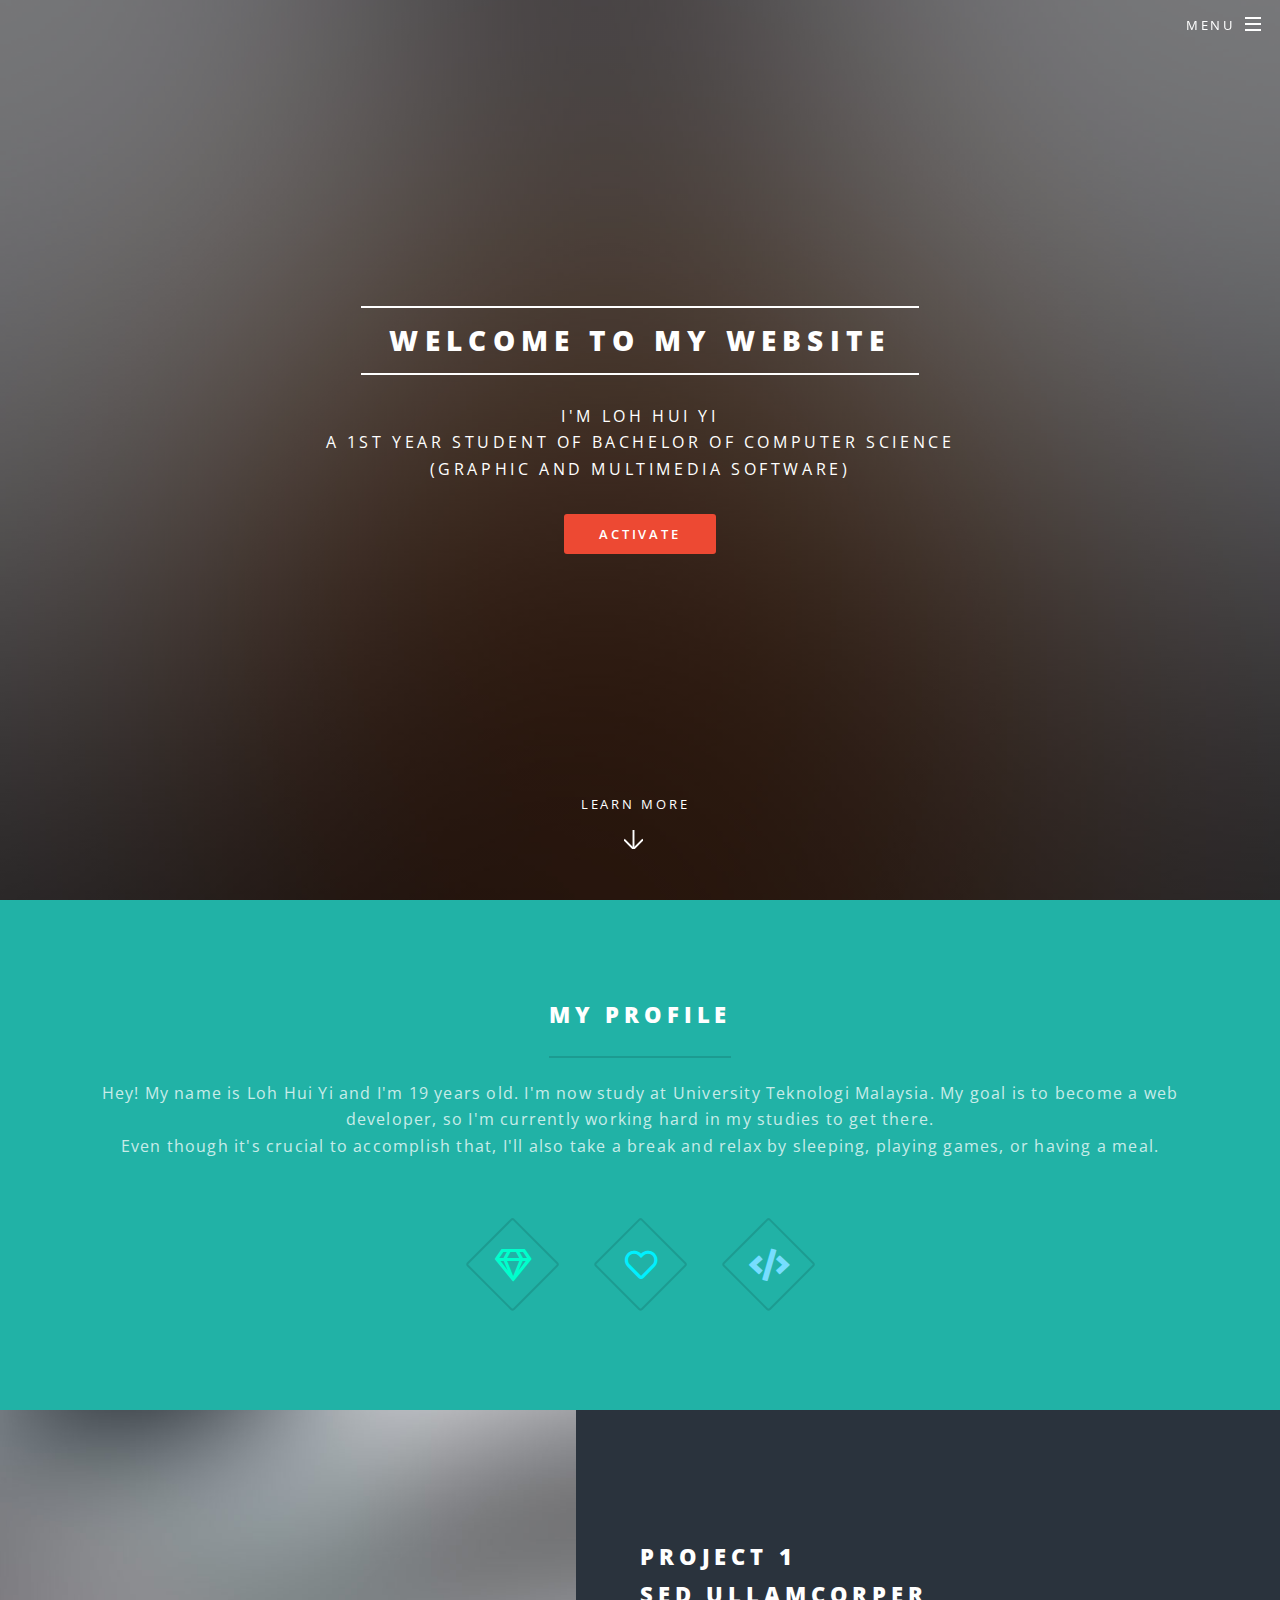
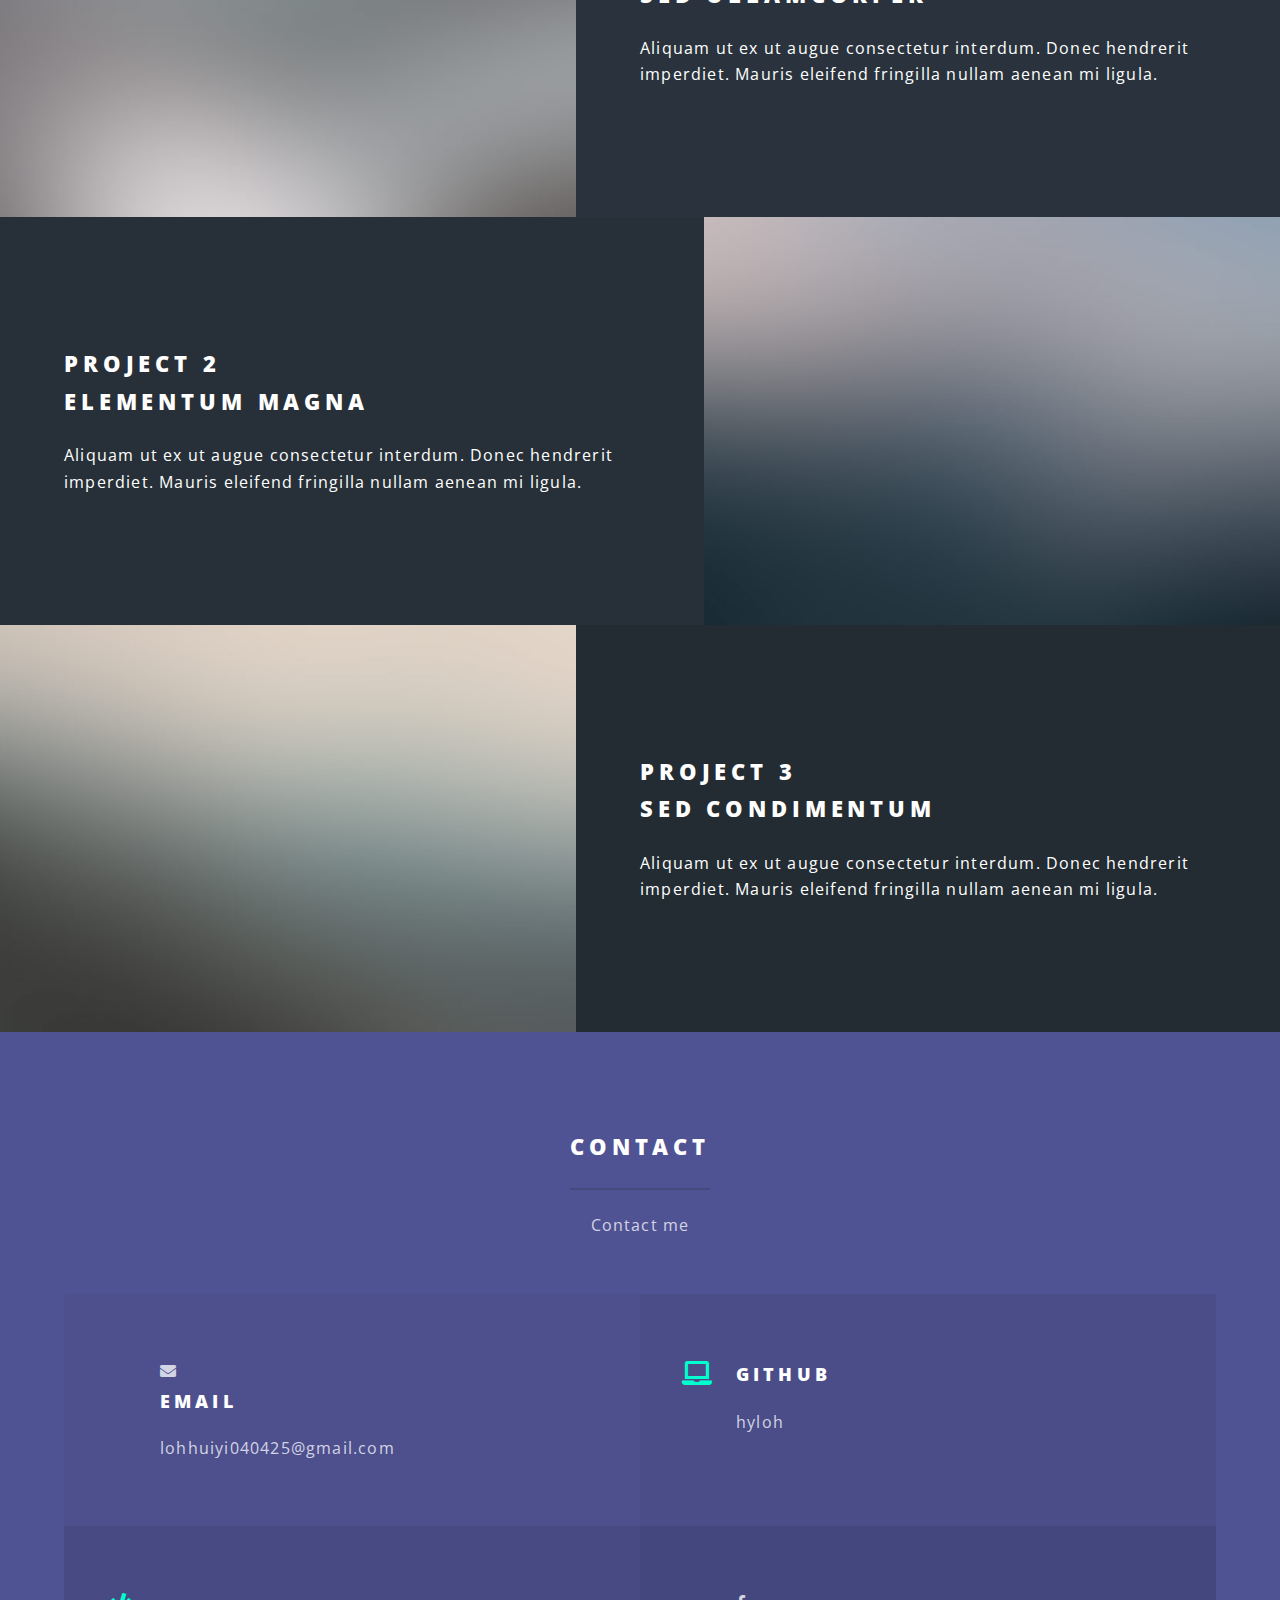
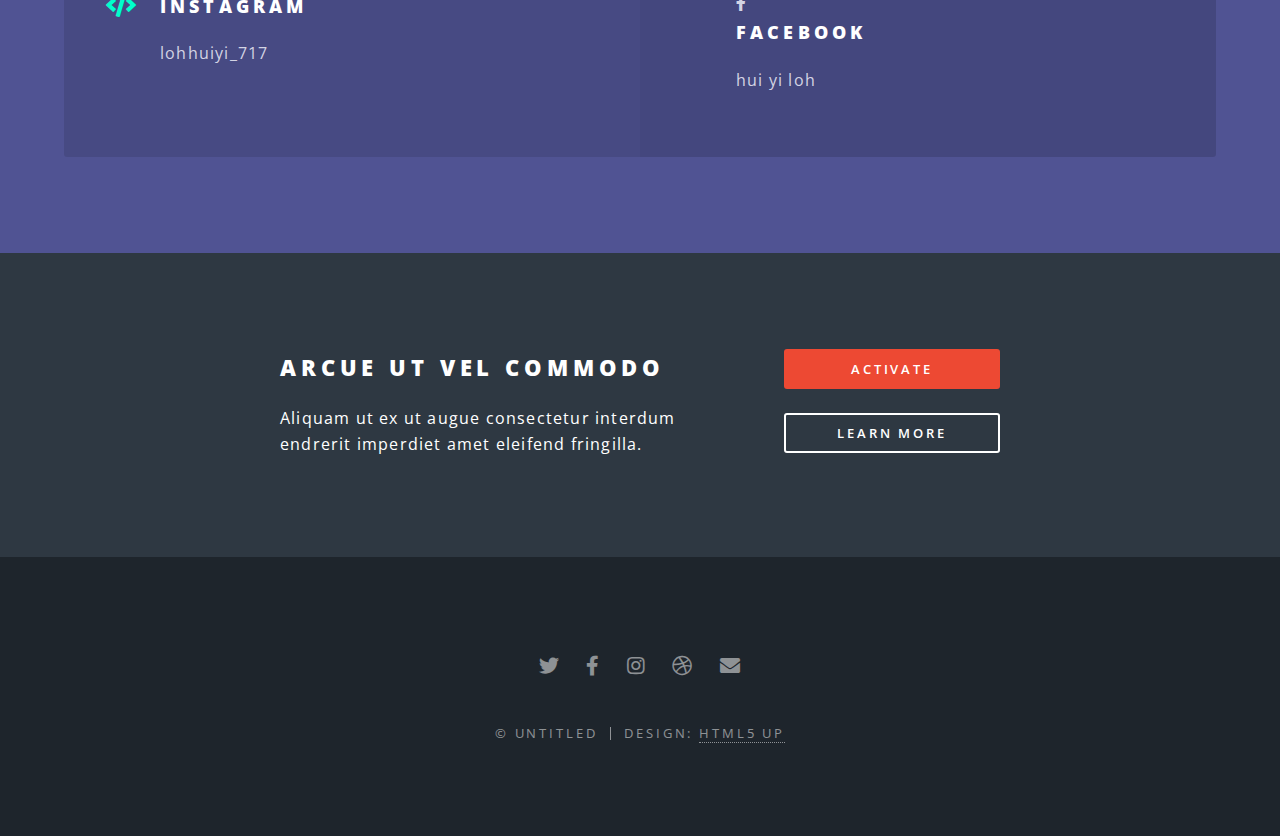
==== index.html @ dd09de77 "Add files via upload" ====
<!DOCTYPE HTML>
<!--
	Spectral by HTML5 UP
	html5up.net | @ajlkn
	Free for personal and commercial use under the CCA 3.0 license (html5up.net/license)
-->
<html>
	<head>
		<title>Spectral by HTML5 UP</title>
		<meta charset="utf-8" />
		<meta name="viewport" content="width=device-width, initial-scale=1, user-scalable=no" />
		<link rel="stylesheet" href="assets/css/main.css" />
		<noscript><link rel="stylesheet" href="assets/css/noscript.css" /></noscript>
	</head>
	<body class="landing is-preload">

		<!-- Page Wrapper -->
			<div id="page-wrapper">

				<!-- Header -->
					<header id="header" class="alt">
						<h1><a href="index.html">Spectral</a></h1>
						<nav id="nav">
							<ul>
								<li class="special">
									<a href="#menu" class="menuToggle"><span>Menu</span></a>
									<div id="menu">
										<ul>
											<li><a href="index.html">Home</a></li>
											<li><a href="generic.html">Generic</a></li>
											<li><a href="elements.html">Elements</a></li>
											<li><a href="#">Sign Up</a></li>
											<li><a href="#">Log In</a></li>
										</ul>
									</div>
								</li>
							</ul>
						</nav>
					</header>

				<!-- Banner -->
					<section id="banner">
						<div class="inner">
							<h2>Welcome To My Website</h2>
							<p>I'm Loh Hui Yi<br />
							A 1st year student of Bachelor of Computer Science <br />
							(Graphic and Multimedia Software)</p>
							<ul class="actions special">
								<li><a href="#" class="button primary">Activate</a></li>
							</ul>
						</div>
						<a href="#one" class="more scrolly">Learn More</a>
					</section>

				<!-- One -->
					<section id="one" class="wrapper style1 special">
						<div class="inner">
							<header class="major">
								<h2>My Profile<br />
								</h2>
								<p>Hey! My name is Loh Hui Yi and I'm 19 years old. I'm now study at University Teknologi Malaysia. My goal is to become a web developer, so  I'm currently working hard in my studies to get there.<br />
								Even though it's crucial to accomplish that, I'll also take a break and relax by sleeping, playing games, or having a meal.</p>
							</header>
							<ul class="icons major">
								<li><span class="icon fa-gem major style1"><span class="label">Lorem</span></span></li>
								<li><span class="icon fa-heart major style2"><span class="label">Ipsum</span></span></li>
								<li><span class="icon solid fa-code major style3"><span class="label">Dolor</span></span></li>
							</ul>
						</div>
					</section>

				<!-- Two -->
					<section id="two" class="wrapper alt style2">
						<section class="spotlight">
							<div class="image"><img src="images/pic01.jpg" alt="" /></div><div class="content">
								<h2>Project 1<br />
								sed ullamcorper</h2>
								<p>Aliquam ut ex ut augue consectetur interdum. Donec hendrerit imperdiet. Mauris eleifend fringilla nullam aenean mi ligula.</p>
							</div>
						</section>
						<section class="spotlight">
							<div class="image"><img src="images/pic02.jpg" alt="" /></div><div class="content">
								<h2>Project 2<br />
								elementum magna</h2>
								<p>Aliquam ut ex ut augue consectetur interdum. Donec hendrerit imperdiet. Mauris eleifend fringilla nullam aenean mi ligula.</p>
							</div>
						</section>
						<section class="spotlight">
							<div class="image"><img src="images/pic03.jpg" alt="" /></div><div class="content">
								<h2>Project 3<br />
								sed condimentum</h2>
								<p>Aliquam ut ex ut augue consectetur interdum. Donec hendrerit imperdiet. Mauris eleifend fringilla nullam aenean mi ligula.</p>
							</div>
						</section>
					</section>

				<!-- Three -->
					<section id="three" class="wrapper style3 special">
						<div class="inner">
							<header class="major">
								<h2>Contact</h2>
								<p>Contact me<br />
								</p>
							</header>
							<ul class="features">
								<li><a href="#" class="icon solid fa-envelope"><span class="label">Email</span></a>
									<h3>Email</h3>
									<p>lohhuiyi040425@gmail.com</p>
								</li>
								<li class="icon solid fa-laptop">
									<h3>Github</h3>
									<p>hyloh</p>
								</li>
								<li class="icon solid fa-code">
									<h3>Instagram</h3>
									<p>lohhuiyi_717</p>
								</li>
								<li><a href="#" class="icon brands fa-facebook-f"><span class="label">Facebook</span></a>
									<h3>Facebook</h3>
									<p>hui yi loh</p>
								</li>
								
							</ul>
						</div>
					</section>

				<!-- CTA -->
					<section id="cta" class="wrapper style4">
						<div class="inner">
							<header>
								<h2>Arcue ut vel commodo</h2>
								<p>Aliquam ut ex ut augue consectetur interdum endrerit imperdiet amet eleifend fringilla.</p>
							</header>
							<ul class="actions stacked">
								<li><a href="#" class="button fit primary">Activate</a></li>
								<li><a href="#" class="button fit">Learn More</a></li>
							</ul>
						</div>
					</section>

				<!-- Footer -->
					<footer id="footer">
						<ul class="icons">
							<li><a href="#" class="icon brands fa-twitter"><span class="label">Twitter</span></a></li>
							<li><a href="#" class="icon brands fa-facebook-f"><span class="label">Facebook</span></a></li>
							<li><a href="#" class="icon brands fa-instagram"><span class="label">Instagram</span></a></li>
							<li><a href="#" class="icon brands fa-dribbble"><span class="label">Dribbble</span></a></li>
							<li><a href="#" class="icon solid fa-envelope"><span class="label">Email</span></a></li>
						</ul>
						<ul class="copyright">
							<li>&copy; Untitled</li><li>Design: <a href="http://html5up.net">HTML5 UP</a></li>
						</ul>
					</footer>

			</div>

		<!-- Scripts -->
			<script src="assets/js/jquery.min.js"></script>
			<script src="assets/js/jquery.scrollex.min.js"></script>
			<script src="assets/js/jquery.scrolly.min.js"></script>
			<script src="assets/js/browser.min.js"></script>
			<script src="assets/js/breakpoints.min.js"></script>
			<script src="assets/js/util.js"></script>
			<script src="assets/js/main.js"></script>

	</body>
</html>
---- assets/css/main.css ----
@import url(fontawesome-all.min.css);
@import url("https://fonts.googleapis.com/css?family=Open+Sans:400,400italic,600,600italic,800,800italic");

/*
	Spectral by HTML5 UP
	html5up.net | @ajlkn
	Free for personal and commercial use under the CCA 3.0 license (html5up.net/license)
*/

html, body, div, span, applet, object,
iframe, h1, h2, h3, h4, h5, h6, p, blockquote,
pre, a, abbr, acronym, address, big, cite,
code, del, dfn, em, img, ins, kbd, q, s, samp,
small, strike, strong, sub, sup, tt, var, b,
u, i, center, dl, dt, dd, ol, ul, li, fieldset,
form, label, legend, table, caption, tbody,
tfoot, thead, tr, th, td, article, aside,
canvas, details, embed, figure, figcaption,
footer, header, hgroup, menu, nav, output, ruby,
section, summary, time, mark, audio, video {
	margin: 0;
	padding: 0;
	border: 0;
	font-size: 100%;
	font: inherit;
	vertical-align: baseline;}

article, aside, details, figcaption, figure,
footer, header, hgroup, menu, nav, section {
	display: block;}

body {
	line-height: 1;
}

ol, ul {
	list-style: none;
}

blockquote, q {
	quotes: none;
}

	blockquote:before, blockquote:after, q:before, q:after {
		content: '';
		content: none;
	}

table {
	border-collapse: collapse;
	border-spacing: 0;
}

body {
	-webkit-text-size-adjust: none;
}

mark {
	background-color: transparent;
	color: inherit;
}

input::-moz-focus-inner {
	border: 0;
	padding: 0;
}

input, select, textarea {
	-moz-appearance: none;
	-webkit-appearance: none;
	-ms-appearance: none;
	appearance: none;
}

/* Basic */

	@-ms-viewport {
		width: device-width;
	}

	html {
		box-sizing: border-box;
	}

	*, *:before, *:after {
		box-sizing: inherit;
	}

	body {
		background: #2e3842;
	}

		body.is-preload *, body.is-preload *:before, body.is-preload *:after {
			-moz-animation: none !important;
			-webkit-animation: none !important;
			-ms-animation: none !important;
			animation: none !important;
			-moz-transition: none !important;
			-webkit-transition: none !important;
			-ms-transition: none !important;
			transition: none !important;
		}

	body, input, select, textarea {
		color: #fff;
		font-family: "Open Sans", Helvetica, sans-serif;
		font-size: 15pt;
		font-weight: 400;
		letter-spacing: 0.075em;
		line-height: 1.65em;
	}

		@media screen and (max-width: 1680px) {

			body, input, select, textarea {
				font-size: 13pt;
			}

		}

		@media screen and (max-width: 1280px) {

			body, input, select, textarea {
				font-size: 12pt;
			}

		}

		@media screen and (max-width: 736px) {

			body, input, select, textarea {
				font-size: 11pt;
				letter-spacing: 0.0375em;
			}

		}

	a {
		-moz-transition: color 0.2s ease, border-bottom-color 0.2s ease;
		-webkit-transition: color 0.2s ease, border-bottom-color 0.2s ease;
		-ms-transition: color 0.2s ease, border-bottom-color 0.2s ease;
		transition: color 0.2s ease, border-bottom-color 0.2s ease;
		border-bottom: dotted 1px;
		color: inherit;
		text-decoration: none;
	}

		a:hover {
			border-bottom-color: transparent;
		}

	strong, b {
		color: #fff;
		font-weight: 600;
	}

	em, i {
		font-style: italic;
	}

	p {
		margin: 0 0 2em 0;
	}

	h1, h2, h3, h4, h5, h6 {
		color: #fff;
		font-weight: 800;
		letter-spacing: 0.225em;
		line-height: 1em;
		margin: 0 0 1em 0;
		text-transform: uppercase;
	}

		h1 a, h2 a, h3 a, h4 a, h5 a, h6 a {
			color: inherit;
			text-decoration: none;
		}

	h2 {
		font-size: 1.35em;
		line-height: 1.75em;
	}

		@media screen and (max-width: 736px) {

			h2 {
				font-size: 1.1em;
				line-height: 1.65em;
			}

		}

	h3 {
		font-size: 1.15em;
		line-height: 1.75em;
	}

		@media screen and (max-width: 736px) {

			h3 {
				font-size: 1em;
				line-height: 1.65em;
			}

		}

	h4 {
		font-size: 1em;
		line-height: 1.5em;
	}

	h5 {
		font-size: 0.8em;
		line-height: 1.5em;
	}

	h6 {
		font-size: 0.7em;
		line-height: 1.5em;
	}

	sub {
		font-size: 0.8em;
		position: relative;
		top: 0.5em;
	}

	sup {
		font-size: 0.8em;
		position: relative;
		top: -0.5em;
	}

	hr {
		border: 0;
		border-bottom: solid 2px #fff;
		margin: 3em 0;
	}

		hr.major {
			margin: 4.5em 0;
		}

	blockquote {
		border-left: solid 4px #fff;
		font-style: italic;
		margin: 0 0 2em 0;
		padding: 0.5em 0 0.5em 2em;
	}

	code {
		background: rgba(144, 144, 144, 0.25);
		border-radius: 3px;
		font-family: "Courier New", monospace;
		font-size: 0.9em;
		letter-spacing: 0;
		margin: 0 0.25em;
		padding: 0.25em 0.65em;
	}

	pre {
		-webkit-overflow-scrolling: touch;
		font-family: "Courier New", monospace;
		font-size: 0.9em;
		margin: 0 0 2em 0;
	}

		pre code {
			display: block;
			line-height: 1.75em;
			padding: 1em 1.5em;
			overflow-x: auto;
		}

	.align-left {
		text-align: left;
	}

	.align-center {
		text-align: center;
	}

	.align-right {
		text-align: right;
	}

/* Row */

	.row {
		display: flex;
		flex-wrap: wrap;
		box-sizing: border-box;
		align-items: stretch;
	}

		.row > * {
			box-sizing: border-box;
		}

		.row.gtr-uniform > * > :last-child {
			margin-bottom: 0;
		}

		.row.aln-left {
			justify-content: flex-start;
		}

		.row.aln-center {
			justify-content: center;
		}

		.row.aln-right {
			justify-content: flex-end;
		}

		.row.aln-top {
			align-items: flex-start;
		}

		.row.aln-middle {
			align-items: center;
		}

		.row.aln-bottom {
			align-items: flex-end;
		}

		.row > .imp {
			order: -1;
		}

		.row > .col-1 {
			width: 8.33333%;
		}

		.row > .off-1 {
			margin-left: 8.33333%;
		}

		.row > .col-2 {
			width: 16.66667%;
		}

		.row > .off-2 {
			margin-left: 16.66667%;
		}

		.row > .col-3 {
			width: 25%;
		}

		.row > .off-3 {
			margin-left: 25%;
		}

		.row > .col-4 {
			width: 33.33333%;
		}

		.row > .off-4 {
			margin-left: 33.33333%;
		}

		.row > .col-5 {
			width: 41.66667%;
		}

		.row > .off-5 {
			margin-left: 41.66667%;
		}

		.row > .col-6 {
			width: 50%;
		}

		.row > .off-6 {
			margin-left: 50%;
		}

		.row > .col-7 {
			width: 58.33333%;
		}

		.row > .off-7 {
			margin-left: 58.33333%;
		}

		.row > .col-8 {
			width: 66.66667%;
		}

		.row > .off-8 {
			margin-left: 66.66667%;
		}

		.row > .col-9 {
			width: 75%;
		}

		.row > .off-9 {
			margin-left: 75%;
		}

		.row > .col-10 {
			width: 83.33333%;
		}

		.row > .off-10 {
			margin-left: 83.33333%;
		}

		.row > .col-11 {
			width: 91.66667%;
		}

		.row > .off-11 {
			margin-left: 91.66667%;
		}

		.row > .col-12 {
			width: 100%;
		}

		.row > .off-12 {
			margin-left: 100%;
		}

		.row.gtr-0 {
			margin-top: 0;
			margin-left: 0em;
		}

			.row.gtr-0 > * {
				padding: 0 0 0 0em;
			}

			.row.gtr-0.gtr-uniform {
				margin-top: 0em;
			}

				.row.gtr-0.gtr-uniform > * {
					padding-top: 0em;
				}

		.row.gtr-25 {
			margin-top: 0;
			margin-left: -0.375em;
		}

			.row.gtr-25 > * {
				padding: 0 0 0 0.375em;
			}

			.row.gtr-25.gtr-uniform {
				margin-top: -0.375em;
			}

				.row.gtr-25.gtr-uniform > * {
					padding-top: 0.375em;
				}

		.row.gtr-50 {
			margin-top: 0;
			margin-left: -0.75em;
		}

			.row.gtr-50 > * {
				padding: 0 0 0 0.75em;
			}

			.row.gtr-50.gtr-uniform {
				margin-top: -0.75em;
			}

				.row.gtr-50.gtr-uniform > * {
					padding-top: 0.75em;
				}

		.row {
			margin-top: 0;
			margin-left: -1.5em;
		}

			.row > * {
				padding: 0 0 0 1.5em;
			}

			.row.gtr-uniform {
				margin-top: -1.5em;
			}

				.row.gtr-uniform > * {
					padding-top: 1.5em;
				}

		.row.gtr-150 {
			margin-top: 0;
			margin-left: -2.25em;
		}

			.row.gtr-150 > * {
				padding: 0 0 0 2.25em;
			}

			.row.gtr-150.gtr-uniform {
				margin-top: -2.25em;
			}

				.row.gtr-150.gtr-uniform > * {
					padding-top: 2.25em;
				}

		.row.gtr-200 {
			margin-top: 0;
			margin-left: -3em;
		}

			.row.gtr-200 > * {
				padding: 0 0 0 3em;
			}

			.row.gtr-200.gtr-uniform {
				margin-top: -3em;
			}

				.row.gtr-200.gtr-uniform > * {
					padding-top: 3em;
				}

		@media screen and (max-width: 1680px) {

			.row {
				display: flex;
				flex-wrap: wrap;
				box-sizing: border-box;
				align-items: stretch;
			}

				.row > * {
					box-sizing: border-box;
				}

				.row.gtr-uniform > * > :last-child {
					margin-bottom: 0;
				}

				.row.aln-left {
					justify-content: flex-start;
				}

				.row.aln-center {
					justify-content: center;
				}

				.row.aln-right {
					justify-content: flex-end;
				}

				.row.aln-top {
					align-items: flex-start;
				}

				.row.aln-middle {
					align-items: center;
				}

				.row.aln-bottom {
					align-items: flex-end;
				}

				.row > .imp-xlarge {
					order: -1;
				}

				.row > .col-1-xlarge {
					width: 8.33333%;
				}

				.row > .off-1-xlarge {
					margin-left: 8.33333%;
				}

				.row > .col-2-xlarge {
					width: 16.66667%;
				}

				.row > .off-2-xlarge {
					margin-left: 16.66667%;
				}

				.row > .col-3-xlarge {
					width: 25%;
				}

				.row > .off-3-xlarge {
					margin-left: 25%;
				}

				.row > .col-4-xlarge {
					width: 33.33333%;
				}

				.row > .off-4-xlarge {
					margin-left: 33.33333%;
				}

				.row > .col-5-xlarge {
					width: 41.66667%;
				}

				.row > .off-5-xlarge {
					margin-left: 41.66667%;
				}

				.row > .col-6-xlarge {
					width: 50%;
				}

				.row > .off-6-xlarge {
					margin-left: 50%;
				}

				.row > .col-7-xlarge {
					width: 58.33333%;
				}

				.row > .off-7-xlarge {
					margin-left: 58.33333%;
				}

				.row > .col-8-xlarge {
					width: 66.66667%;
				}

				.row > .off-8-xlarge {
					margin-left: 66.66667%;
				}

				.row > .col-9-xlarge {
					width: 75%;
				}

				.row > .off-9-xlarge {
					margin-left: 75%;
				}

				.row > .col-10-xlarge {
					width: 83.33333%;
				}

				.row > .off-10-xlarge {
					margin-left: 83.33333%;
				}

				.row > .col-11-xlarge {
					width: 91.66667%;
				}

				.row > .off-11-xlarge {
					margin-left: 91.66667%;
				}

				.row > .col-12-xlarge {
					width: 100%;
				}

				.row > .off-12-xlarge {
					margin-left: 100%;
				}

				.row.gtr-0 {
					margin-top: 0;
					margin-left: 0em;
				}

					.row.gtr-0 > * {
						padding: 0 0 0 0em;
					}

					.row.gtr-0.gtr-uniform {
						margin-top: 0em;
					}

						.row.gtr-0.gtr-uniform > * {
							padding-top: 0em;
						}

				.row.gtr-25 {
					margin-top: 0;
					margin-left: -0.375em;
				}

					.row.gtr-25 > * {
						padding: 0 0 0 0.375em;
					}

					.row.gtr-25.gtr-uniform {
						margin-top: -0.375em;
					}

						.row.gtr-25.gtr-uniform > * {
							padding-top: 0.375em;
						}

				.row.gtr-50 {
					margin-top: 0;
					margin-left: -0.75em;
				}

					.row.gtr-50 > * {
						padding: 0 0 0 0.75em;
					}

					.row.gtr-50.gtr-uniform {
						margin-top: -0.75em;
					}

						.row.gtr-50.gtr-uniform > * {
							padding-top: 0.75em;
						}

				.row {
					margin-top: 0;
					margin-left: -1.5em;
				}

					.row > * {
						padding: 0 0 0 1.5em;
					}

					.row.gtr-uniform {
						margin-top: -1.5em;
					}

						.row.gtr-uniform > * {
							padding-top: 1.5em;
						}

				.row.gtr-150 {
					margin-top: 0;
					margin-left: -2.25em;
				}

					.row.gtr-150 > * {
						padding: 0 0 0 2.25em;
					}

					.row.gtr-150.gtr-uniform {
						margin-top: -2.25em;
					}

						.row.gtr-150.gtr-uniform > * {
							padding-top: 2.25em;
						}

				.row.gtr-200 {
					margin-top: 0;
					margin-left: -3em;
				}

					.row.gtr-200 > * {
						padding: 0 0 0 3em;
					}

					.row.gtr-200.gtr-uniform {
						margin-top: -3em;
					}

						.row.gtr-200.gtr-uniform > * {
							padding-top: 3em;
						}

		}

		@media screen and (max-width: 1280px) {

			.row {
				display: flex;
				flex-wrap: wrap;
				box-sizing: border-box;
				align-items: stretch;
			}

				.row > * {
					box-sizing: border-box;
				}

				.row.gtr-uniform > * > :last-child {
					margin-bottom: 0;
				}

				.row.aln-left {
					justify-content: flex-start;
				}

				.row.aln-center {
					justify-content: center;
				}

				.row.aln-right {
					justify-content: flex-end;
				}

				.row.aln-top {
					align-items: flex-start;
				}

				.row.aln-middle {
					align-items: center;
				}

				.row.aln-bottom {
					align-items: flex-end;
				}

				.row > .imp-large {
					order: -1;
				}

				.row > .col-1-large {
					width: 8.33333%;
				}

				.row > .off-1-large {
					margin-left: 8.33333%;
				}

				.row > .col-2-large {
					width: 16.66667%;
				}

				.row > .off-2-large {
					margin-left: 16.66667%;
				}

				.row > .col-3-large {
					width: 25%;
				}

				.row > .off-3-large {
					margin-left: 25%;
				}

				.row > .col-4-large {
					width: 33.33333%;
				}

				.row > .off-4-large {
					margin-left: 33.33333%;
				}

				.row > .col-5-large {
					width: 41.66667%;
				}

				.row > .off-5-large {
					margin-left: 41.66667%;
				}

				.row > .col-6-large {
					width: 50%;
				}

				.row > .off-6-large {
					margin-left: 50%;
				}

				.row > .col-7-large {
					width: 58.33333%;
				}

				.row > .off-7-large {
					margin-left: 58.33333%;
				}

				.row > .col-8-large {
					width: 66.66667%;
				}

				.row > .off-8-large {
					margin-left: 66.66667%;
				}

				.row > .col-9-large {
					width: 75%;
				}

				.row > .off-9-large {
					margin-left: 75%;
				}

				.row > .col-10-large {
					width: 83.33333%;
				}

				.row > .off-10-large {
					margin-left: 83.33333%;
				}

				.row > .col-11-large {
					width: 91.66667%;
				}

				.row > .off-11-large {
					margin-left: 91.66667%;
				}

				.row > .col-12-large {
					width: 100%;
				}

				.row > .off-12-large {
					margin-left: 100%;
				}

				.row.gtr-0 {
					margin-top: 0;
					margin-left: 0em;
				}

					.row.gtr-0 > * {
						padding: 0 0 0 0em;
					}

					.row.gtr-0.gtr-uniform {
						margin-top: 0em;
					}

						.row.gtr-0.gtr-uniform > * {
							padding-top: 0em;
						}

				.row.gtr-25 {
					margin-top: 0;
					margin-left: -0.375em;
				}

					.row.gtr-25 > * {
						padding: 0 0 0 0.375em;
					}

					.row.gtr-25.gtr-uniform {
						margin-top: -0.375em;
					}

						.row.gtr-25.gtr-uniform > * {
							padding-top: 0.375em;
						}

				.row.gtr-50 {
					margin-top: 0;
					margin-left: -0.75em;
				}

					.row.gtr-50 > * {
						padding: 0 0 0 0.75em;
					}

					.row.gtr-50.gtr-uniform {
						margin-top: -0.75em;
					}

						.row.gtr-50.gtr-uniform > * {
							padding-top: 0.75em;
						}

				.row {
					margin-top: 0;
					margin-left: -1.5em;
				}

					.row > * {
						padding: 0 0 0 1.5em;
					}

					.row.gtr-uniform {
						margin-top: -1.5em;
					}

						.row.gtr-uniform > * {
							padding-top: 1.5em;
						}

				.row.gtr-150 {
					margin-top: 0;
					margin-left: -2.25em;
				}

					.row.gtr-150 > * {
						padding: 0 0 0 2.25em;
					}

					.row.gtr-150.gtr-uniform {
						margin-top: -2.25em;
					}

						.row.gtr-150.gtr-uniform > * {
							padding-top: 2.25em;
						}

				.row.gtr-200 {
					margin-top: 0;
					margin-left: -3em;
				}

					.row.gtr-200 > * {
						padding: 0 0 0 3em;
					}

					.row.gtr-200.gtr-uniform {
						margin-top: -3em;
					}

						.row.gtr-200.gtr-uniform > * {
							padding-top: 3em;
						}

		}

		@media screen and (max-width: 980px) {

			.row {
				display: flex;
				flex-wrap: wrap;
				box-sizing: border-box;
				align-items: stretch;
			}

				.row > * {
					box-sizing: border-box;
				}

				.row.gtr-uniform > * > :last-child {
					margin-bottom: 0;
				}

				.row.aln-left {
					justify-content: flex-start;
				}

				.row.aln-center {
					justify-content: center;
				}

				.row.aln-right {
					justify-content: flex-end;
				}

				.row.aln-top {
					align-items: flex-start;
				}

				.row.aln-middle {
					align-items: center;
				}

				.row.aln-bottom {
					align-items: flex-end;
				}

				.row > .imp-medium {
					order: -1;
				}

				.row > .col-1-medium {
					width: 8.33333%;
				}

				.row > .off-1-medium {
					margin-left: 8.33333%;
				}

				.row > .col-2-medium {
					width: 16.66667%;
				}

				.row > .off-2-medium {
					margin-left: 16.66667%;
				}

				.row > .col-3-medium {
					width: 25%;
				}

				.row > .off-3-medium {
					margin-left: 25%;
				}

				.row > .col-4-medium {
					width: 33.33333%;
				}

				.row > .off-4-medium {
					margin-left: 33.33333%;
				}

				.row > .col-5-medium {
					width: 41.66667%;
				}

				.row > .off-5-medium {
					margin-left: 41.66667%;
				}

				.row > .col-6-medium {
					width: 50%;
				}

				.row > .off-6-medium {
					margin-left: 50%;
				}

				.row > .col-7-medium {
					width: 58.33333%;
				}

				.row > .off-7-medium {
					margin-left: 58.33333%;
				}

				.row > .col-8-medium {
					width: 66.66667%;
				}

				.row > .off-8-medium {
					margin-left: 66.66667%;
				}

				.row > .col-9-medium {
					width: 75%;
				}

				.row > .off-9-medium {
					margin-left: 75%;
				}

				.row > .col-10-medium {
					width: 83.33333%;
				}

				.row > .off-10-medium {
					margin-left: 83.33333%;
				}

				.row > .col-11-medium {
					width: 91.66667%;
				}

				.row > .off-11-medium {
					margin-left: 91.66667%;
				}

				.row > .col-12-medium {
					width: 100%;
				}

				.row > .off-12-medium {
					margin-left: 100%;
				}

				.row.gtr-0 {
					margin-top: 0;
					margin-left: 0em;
				}

					.row.gtr-0 > * {
						padding: 0 0 0 0em;
					}

					.row.gtr-0.gtr-uniform {
						margin-top: 0em;
					}

						.row.gtr-0.gtr-uniform > * {
							padding-top: 0em;
						}

				.row.gtr-25 {
					margin-top: 0;
					margin-left: -0.375em;
				}

					.row.gtr-25 > * {
						padding: 0 0 0 0.375em;
					}

					.row.gtr-25.gtr-uniform {
						margin-top: -0.375em;
					}

						.row.gtr-25.gtr-uniform > * {
							padding-top: 0.375em;
						}

				.row.gtr-50 {
					margin-top: 0;
					margin-left: -0.75em;
				}

					.row.gtr-50 > * {
						padding: 0 0 0 0.75em;
					}

					.row.gtr-50.gtr-uniform {
						margin-top: -0.75em;
					}

						.row.gtr-50.gtr-uniform > * {
							padding-top: 0.75em;
						}

				.row {
					margin-top: 0;
					margin-left: -1.5em;
				}

					.row > * {
						padding: 0 0 0 1.5em;
					}

					.row.gtr-uniform {
						margin-top: -1.5em;
					}

						.row.gtr-uniform > * {
							padding-top: 1.5em;
						}

				.row.gtr-150 {
					margin-top: 0;
					margin-left: -2.25em;
				}

					.row.gtr-150 > * {
						padding: 0 0 0 2.25em;
					}

					.row.gtr-150.gtr-uniform {
						margin-top: -2.25em;
					}

						.row.gtr-150.gtr-uniform > * {
							padding-top: 2.25em;
						}

				.row.gtr-200 {
					margin-top: 0;
					margin-left: -3em;
				}

					.row.gtr-200 > * {
						padding: 0 0 0 3em;
					}

					.row.gtr-200.gtr-uniform {
						margin-top: -3em;
					}

						.row.gtr-200.gtr-uniform > * {
							padding-top: 3em;
						}

		}

		@media screen and (max-width: 736px) {

			.row {
				display: flex;
				flex-wrap: wrap;
				box-sizing: border-box;
				align-items: stretch;
			}

				.row > * {
					box-sizing: border-box;
				}

				.row.gtr-uniform > * > :last-child {
					margin-bottom: 0;
				}

				.row.aln-left {
					justify-content: flex-start;
				}

				.row.aln-center {
					justify-content: center;
				}

				.row.aln-right {
					justify-content: flex-end;
				}

				.row.aln-top {
					align-items: flex-start;
				}

				.row.aln-middle {
					align-items: center;
				}

				.row.aln-bottom {
					align-items: flex-end;
				}

				.row > .imp-small {
					order: -1;
				}

				.row > .col-1-small {
					width: 8.33333%;
				}

				.row > .off-1-small {
					margin-left: 8.33333%;
				}

				.row > .col-2-small {
					width: 16.66667%;
				}

				.row > .off-2-small {
					margin-left: 16.66667%;
				}

				.row > .col-3-small {
					width: 25%;
				}

				.row > .off-3-small {
					margin-left: 25%;
				}

				.row > .col-4-small {
					width: 33.33333%;
				}

				.row > .off-4-small {
					margin-left: 33.33333%;
				}

				.row > .col-5-small {
					width: 41.66667%;
				}

				.row > .off-5-small {
					margin-left: 41.66667%;
				}

				.row > .col-6-small {
					width: 50%;
				}

				.row > .off-6-small {
					margin-left: 50%;
				}

				.row > .col-7-small {
					width: 58.33333%;
				}

				.row > .off-7-small {
					margin-left: 58.33333%;
				}

				.row > .col-8-small {
					width: 66.66667%;
				}

				.row > .off-8-small {
					margin-left: 66.66667%;
				}

				.row > .col-9-small {
					width: 75%;
				}

				.row > .off-9-small {
					margin-left: 75%;
				}

				.row > .col-10-small {
					width: 83.33333%;
				}

				.row > .off-10-small {
					margin-left: 83.33333%;
				}

				.row > .col-11-small {
					width: 91.66667%;
				}

				.row > .off-11-small {
					margin-left: 91.66667%;
				}

				.row > .col-12-small {
					width: 100%;
				}

				.row > .off-12-small {
					margin-left: 100%;
				}

				.row.gtr-0 {
					margin-top: 0;
					margin-left: 0em;
				}

					.row.gtr-0 > * {
						padding: 0 0 0 0em;
					}

					.row.gtr-0.gtr-uniform {
						margin-top: 0em;
					}

						.row.gtr-0.gtr-uniform > * {
							padding-top: 0em;
						}

				.row.gtr-25 {
					margin-top: 0;
					margin-left: -0.375em;
				}

					.row.gtr-25 > * {
						padding: 0 0 0 0.375em;
					}

					.row.gtr-25.gtr-uniform {
						margin-top: -0.375em;
					}

						.row.gtr-25.gtr-uniform > * {
							padding-top: 0.375em;
						}

				.row.gtr-50 {
					margin-top: 0;
					margin-left: -0.75em;
				}

					.row.gtr-50 > * {
						padding: 0 0 0 0.75em;
					}

					.row.gtr-50.gtr-uniform {
						margin-top: -0.75em;
					}

						.row.gtr-50.gtr-uniform > * {
							padding-top: 0.75em;
						}

				.row {
					margin-top: 0;
					margin-left: -1.5em;
				}

					.row > * {
						padding: 0 0 0 1.5em;
					}

					.row.gtr-uniform {
						margin-top: -1.5em;
					}

						.row.gtr-uniform > * {
							padding-top: 1.5em;
						}

				.row.gtr-150 {
					margin-top: 0;
					margin-left: -2.25em;
				}

					.row.gtr-150 > * {
						padding: 0 0 0 2.25em;
					}

					.row.gtr-150.gtr-uniform {
						margin-top: -2.25em;
					}

						.row.gtr-150.gtr-uniform > * {
							padding-top: 2.25em;
						}

				.row.gtr-200 {
					margin-top: 0;
					margin-left: -3em;
				}

					.row.gtr-200 > * {
						padding: 0 0 0 3em;
					}

					.row.gtr-200.gtr-uniform {
						margin-top: -3em;
					}

						.row.gtr-200.gtr-uniform > * {
							padding-top: 3em;
						}

		}

		@media screen and (max-width: 480px) {

			.row {
				display: flex;
				flex-wrap: wrap;
				box-sizing: border-box;
				align-items: stretch;
			}

				.row > * {
					box-sizing: border-box;
				}

				.row.gtr-uniform > * > :last-child {
					margin-bottom: 0;
				}

				.row.aln-left {
					justify-content: flex-start;
				}

				.row.aln-center {
					justify-content: center;
				}

				.row.aln-right {
					justify-content: flex-end;
				}

				.row.aln-top {
					align-items: flex-start;
				}

				.row.aln-middle {
					align-items: center;
				}

				.row.aln-bottom {
					align-items: flex-end;
				}

				.row > .imp-xsmall {
					order: -1;
				}

				.row > .col-1-xsmall {
					width: 8.33333%;
				}

				.row > .off-1-xsmall {
					margin-left: 8.33333%;
				}

				.row > .col-2-xsmall {
					width: 16.66667%;
				}

				.row > .off-2-xsmall {
					margin-left: 16.66667%;
				}

				.row > .col-3-xsmall {
					width: 25%;
				}

				.row > .off-3-xsmall {
					margin-left: 25%;
				}

				.row > .col-4-xsmall {
					width: 33.33333%;
				}

				.row > .off-4-xsmall {
					margin-left: 33.33333%;
				}

				.row > .col-5-xsmall {
					width: 41.66667%;
				}

				.row > .off-5-xsmall {
					margin-left: 41.66667%;
				}

				.row > .col-6-xsmall {
					width: 50%;
				}

				.row > .off-6-xsmall {
					margin-left: 50%;
				}

				.row > .col-7-xsmall {
					width: 58.33333%;
				}

				.row > .off-7-xsmall {
					margin-left: 58.33333%;
				}

				.row > .col-8-xsmall {
					width: 66.66667%;
				}

				.row > .off-8-xsmall {
					margin-left: 66.66667%;
				}

				.row > .col-9-xsmall {
					width: 75%;
				}

				.row > .off-9-xsmall {
					margin-left: 75%;
				}

				.row > .col-10-xsmall {
					width: 83.33333%;
				}

				.row > .off-10-xsmall {
					margin-left: 83.33333%;
				}

				.row > .col-11-xsmall {
					width: 91.66667%;
				}

				.row > .off-11-xsmall {
					margin-left: 91.66667%;
				}

				.row > .col-12-xsmall {
					width: 100%;
				}

				.row > .off-12-xsmall {
					margin-left: 100%;
				}

				.row.gtr-0 {
					margin-top: 0;
					margin-left: 0em;
				}

					.row.gtr-0 > * {
						padding: 0 0 0 0em;
					}

					.row.gtr-0.gtr-uniform {
						margin-top: 0em;
					}

						.row.gtr-0.gtr-uniform > * {
							padding-top: 0em;
						}

				.row.gtr-25 {
					margin-top: 0;
					margin-left: -0.375em;
				}

					.row.gtr-25 > * {
						padding: 0 0 0 0.375em;
					}

					.row.gtr-25.gtr-uniform {
						margin-top: -0.375em;
					}

						.row.gtr-25.gtr-uniform > * {
							padding-top: 0.375em;
						}

				.row.gtr-50 {
					margin-top: 0;
					margin-left: -0.75em;
				}

					.row.gtr-50 > * {
						padding: 0 0 0 0.75em;
					}

					.row.gtr-50.gtr-uniform {
						margin-top: -0.75em;
					}

						.row.gtr-50.gtr-uniform > * {
							padding-top: 0.75em;
						}

				.row {
					margin-top: 0;
					margin-left: -1.5em;
				}

					.row > * {
						padding: 0 0 0 1.5em;
					}

					.row.gtr-uniform {
						margin-top: -1.5em;
					}

						.row.gtr-uniform > * {
							padding-top: 1.5em;
						}

				.row.gtr-150 {
					margin-top: 0;
					margin-left: -2.25em;
				}

					.row.gtr-150 > * {
						padding: 0 0 0 2.25em;
					}

					.row.gtr-150.gtr-uniform {
						margin-top: -2.25em;
					}

						.row.gtr-150.gtr-uniform > * {
							padding-top: 2.25em;
						}

				.row.gtr-200 {
					margin-top: 0;
					margin-left: -3em;
				}

					.row.gtr-200 > * {
						padding: 0 0 0 3em;
					}

					.row.gtr-200.gtr-uniform {
						margin-top: -3em;
					}

						.row.gtr-200.gtr-uniform > * {
							padding-top: 3em;
						}

		}

/* Section/Article */

	section.special, article.special {
		text-align: center;
	}

	header p {
		color: rgba(255, 255, 255, 0.5);
		position: relative;
		top: -0.25em;
	}

	header h3 + p {
		font-size: 1.1em;
	}

	header h4 + p,
	header h5 + p,
	header h6 + p {
		font-size: 0.9em;
	}

	header.major {
		margin: 0 0 3.5em 0;
	}

		header.major h2, header.major h3, header.major h4, header.major h5, header.major h6 {
			border-bottom: solid 2px #fff;
			display: inline-block;
			padding-bottom: 1em;
			position: relative;
		}

			header.major h2:after, header.major h3:after, header.major h4:after, header.major h5:after, header.major h6:after {
				content: '';
				display: block;
				height: 1px;
			}

		header.major p {
			color: #fff;
			top: 0;
		}

		@media screen and (max-width: 736px) {

			header.major {
				margin: 0 0 2em 0;
			}

		}

	@media screen and (max-width: 980px) {

		header br {
			display: none;
		}

	}

/* Form */

	form {
		margin: 0 0 2em 0;
	}

	label {
		color: #fff;
		display: block;
		font-size: 0.9em;
		font-weight: 600;
		margin: 0 0 1em 0;
	}

	input[type="text"],
	input[type="password"],
	input[type="email"],
	select,
	textarea {
		-moz-appearance: none;
		-webkit-appearance: none;
		-ms-appearance: none;
		appearance: none;
		background-color: rgba(144, 144, 144, 0.25);
		border-radius: 3px;
		border: none;
		color: inherit;
		display: block;
		outline: 0;
		padding: 0 1em;
		text-decoration: none;
		width: 100%;
	}

		input[type="text"]:invalid,
		input[type="password"]:invalid,
		input[type="email"]:invalid,
		select:invalid,
		textarea:invalid {
			box-shadow: none;
		}

		input[type="text"]:focus,
		input[type="password"]:focus,
		input[type="email"]:focus,
		select:focus,
		textarea:focus {
			box-shadow: 0 0 0 2px #21b2a6;
		}

	select {
		background-size: 1.25em;
		background-repeat: no-repeat;
		background-position: calc(100% - 1em) center;
		height: 2.75em;
		padding-right: 2.75em;
		text-overflow: ellipsis;
	}

		select:focus::-ms-value {
			background-color: transparent;
		}

		select::-ms-expand {
			display: none;
		}

	input[type="text"],
	input[type="password"],
	input[type="email"],
	select {
		height: 2.75em;
	}

	textarea {
		padding: 0.75em 1em;
	}

	input[type="checkbox"],
	input[type="radio"] {
		-moz-appearance: none;
		-webkit-appearance: none;
		-ms-appearance: none;
		appearance: none;
		display: block;
		float: left;
		margin-right: -2em;
		opacity: 0;
		width: 1em;
		z-index: -1;
	}

		input[type="checkbox"] + label,
		input[type="radio"] + label {
			text-decoration: none;
			color: #fff;
			cursor: pointer;
			display: inline-block;
			font-size: 1em;
			font-weight: 400;
			padding-left: 2.4em;
			padding-right: 0.75em;
			position: relative;
		}

			input[type="checkbox"] + label:before,
			input[type="radio"] + label:before {
				-moz-osx-font-smoothing: grayscale;
				-webkit-font-smoothing: antialiased;
				display: inline-block;
				font-style: normal;
				font-variant: normal;
				text-rendering: auto;
				line-height: 1;
				text-transform: none !important;
				font-family: 'Font Awesome 5 Free';
				font-weight: 900;
			}

			input[type="checkbox"] + label:before,
			input[type="radio"] + label:before {
				background: rgba(144, 144, 144, 0.25);
				border-radius: 3px;
				content: '';
				display: inline-block;
				font-size: 0.8em;
				height: 2.0625em;
				left: 0;
				line-height: 2.0625em;
				position: absolute;
				text-align: center;
				top: 0;
				width: 2.0625em;
			}

		input[type="checkbox"]:checked + label:before,
		input[type="radio"]:checked + label:before {
			background: #2e3842;
			color: #fff;
			content: '\f00c';
		}

		input[type="checkbox"]:focus + label:before,
		input[type="radio"]:focus + label:before {
			box-shadow: 0 0 0 2px #21b2a6;
		}

	input[type="checkbox"] + label:before {
		border-radius: 3px;
	}

	input[type="radio"] + label:before {
		border-radius: 100%;
	}

	::-webkit-input-placeholder {
		color: rgba(255, 255, 255, 0.5) !important;
		opacity: 1.0;
	}

	:-moz-placeholder {
		color: rgba(255, 255, 255, 0.5) !important;
		opacity: 1.0;
	}

	::-moz-placeholder {
		color: rgba(255, 255, 255, 0.5) !important;
		opacity: 1.0;
	}

	:-ms-input-placeholder {
		color: rgba(255, 255, 255, 0.5) !important;
		opacity: 1.0;
	}

/* Box */

	.box {
		border-radius: 3px;
		border: solid 2px #fff;
		margin-bottom: 2em;
		padding: 1.5em;
	}

		.box > :last-child,
		.box > :last-child > :last-child,
		.box > :last-child > :last-child > :last-child {
			margin-bottom: 0;
		}

		.box.alt {
			border: 0;
			border-radius: 0;
			padding: 0;
		}

/* Icon */

	.icon {
		text-decoration: none;
		border-bottom: none;
		position: relative;
	}

		.icon:before {
			-moz-osx-font-smoothing: grayscale;
			-webkit-font-smoothing: antialiased;
			display: inline-block;
			font-style: normal;
			font-variant: normal;
			text-rendering: auto;
			line-height: 1;
			text-transform: none !important;
			font-family: 'Font Awesome 5 Free';
			font-weight: 400;
		}

		.icon > .label {
			display: none;
		}

		.icon:before {
			line-height: inherit;
		}

		.icon.solid:before {
			font-weight: 900;
		}

		.icon.brands:before {
			font-family: 'Font Awesome 5 Brands';
		}

		.icon.major {
			-moz-transform: rotate(-45deg);
			-webkit-transform: rotate(-45deg);
			-ms-transform: rotate(-45deg);
			transform: rotate(-45deg);
			border-radius: 3px;
			border: solid 2px #fff;
			display: inline-block;
			font-size: 1.35em;
			height: calc(3em + 2px);
			line-height: 3em;
			text-align: center;
			width: calc(3em + 2px);
		}

			.icon.major:before {
				-moz-transform: rotate(45deg);
				-webkit-transform: rotate(45deg);
				-ms-transform: rotate(45deg);
				transform: rotate(45deg);
				display: inline-block;
				font-size: 1.5em;
			}

			@media screen and (max-width: 736px) {

				.icon.major {
					font-size: 1em;
				}

			}

		.icon.style1 {
			color: #00ffcc;
		}

		.icon.style2 {
			color: #00f0ff;
		}

		.icon.style3 {
			color: #76ddff;
		}

/* Image */

	.image {
		border-radius: 3px;
		border: 0;
		display: inline-block;
		position: relative;
	}

		.image img {
			border-radius: 3px;
			display: block;
		}

		.image.left {
			float: left;
			margin: 0 2em 2em 0;
			top: 0.25em;
		}

		.image.right {
			float: right;
			margin: 0 0 2em 2em;
			top: 0.25em;
		}

		.image.left, .image.right {
			max-width: 40%;
		}

			.image.left img, .image.right img {
				width: 100%;
			}

		.image.fit {
			display: block;
			margin: 0 0 2em 0;
			width: 100%;
		}

			.image.fit img {
				width: 100%;
			}

/* List */

	ol {
		list-style: decimal;
		margin: 0 0 2em 0;
		padding-left: 1.25em;
	}

		ol li {
			padding-left: 0.25em;
		}

	ul {
		list-style: disc;
		margin: 0 0 2em 0;
		padding-left: 1em;
	}

		ul li {
			padding-left: 0.5em;
		}

		ul.alt {
			list-style: none;
			padding-left: 0;
		}

			ul.alt li {
				border-top: solid 1px #fff;
				padding: 0.5em 0;
			}

				ul.alt li:first-child {
					border-top: 0;
					padding-top: 0;
				}

	dl {
		margin: 0 0 2em 0;
	}

/* Actions */

	ul.actions {
		display: -moz-flex;
		display: -webkit-flex;
		display: -ms-flex;
		display: flex;
		cursor: default;
		list-style: none;
		margin-left: -1em;
		padding-left: 0;
	}

		ul.actions li {
			padding: 0 0 0 1em;
			vertical-align: middle;
		}

		ul.actions.special {
			-moz-justify-content: center;
			-webkit-justify-content: center;
			-ms-justify-content: center;
			justify-content: center;
			width: 100%;
			margin-left: 0;
		}

			ul.actions.special li:first-child {
				padding-left: 0;
			}

		ul.actions.stacked {
			-moz-flex-direction: column;
			-webkit-flex-direction: column;
			-ms-flex-direction: column;
			flex-direction: column;
			margin-left: 0;
		}

			ul.actions.stacked li {
				padding: 1em 0 0 0;
			}

				ul.actions.stacked li:first-child {
					padding-top: 0;
				}

		ul.actions.fit {
			width: calc(100% + 1em);
		}

			ul.actions.fit li {
				-moz-flex-grow: 1;
				-webkit-flex-grow: 1;
				-ms-flex-grow: 1;
				flex-grow: 1;
				-moz-flex-shrink: 1;
				-webkit-flex-shrink: 1;
				-ms-flex-shrink: 1;
				flex-shrink: 1;
				width: 100%;
			}

				ul.actions.fit li > * {
					width: 100%;
				}

			ul.actions.fit.stacked {
				width: 100%;
			}

		@media screen and (max-width: 480px) {

			ul.actions:not(.fixed) {
				-moz-flex-direction: column;
				-webkit-flex-direction: column;
				-ms-flex-direction: column;
				flex-direction: column;
				margin-left: 0;
				width: 100% !important;
			}

				ul.actions:not(.fixed) li {
					-moz-flex-grow: 1;
					-webkit-flex-grow: 1;
					-ms-flex-grow: 1;
					flex-grow: 1;
					-moz-flex-shrink: 1;
					-webkit-flex-shrink: 1;
					-ms-flex-shrink: 1;
					flex-shrink: 1;
					padding: 1em 0 0 0;
					text-align: center;
					width: 100%;
				}

					ul.actions:not(.fixed) li > * {
						width: 100%;
					}

					ul.actions:not(.fixed) li:first-child {
						padding-top: 0;
					}

					ul.actions:not(.fixed) li input[type="submit"],
					ul.actions:not(.fixed) li input[type="reset"],
					ul.actions:not(.fixed) li input[type="button"],
					ul.actions:not(.fixed) li button,
					ul.actions:not(.fixed) li .button {
						width: 100%;
					}

						ul.actions:not(.fixed) li input[type="submit"].icon:before,
						ul.actions:not(.fixed) li input[type="reset"].icon:before,
						ul.actions:not(.fixed) li input[type="button"].icon:before,
						ul.actions:not(.fixed) li button.icon:before,
						ul.actions:not(.fixed) li .button.icon:before {
							margin-left: -0.5em;
						}

		}

/* Icons */

	ul.icons {
		cursor: default;
		list-style: none;
		padding-left: 0;
	}

		ul.icons li {
			display: inline-block;
			padding: 0 1em 0 0;
		}

			ul.icons li:last-child {
				padding-right: 0 !important;
			}

		ul.icons.major {
			padding: 1em 0;
		}

			ul.icons.major li {
				padding-right: 3.5em;
			}

				@media screen and (max-width: 736px) {

					ul.icons.major li {
						padding: 0 1em !important;
					}

				}

/* Table */

	.table-wrapper {
		-webkit-overflow-scrolling: touch;
		overflow-x: auto;
	}

	table {
		margin: 0 0 2em 0;
		width: 100%;
	}

		table tbody tr {
			border: solid 1px #fff;
			border-left: 0;
			border-right: 0;
		}

			table tbody tr:nth-child(2n + 1) {
				background-color: rgba(144, 144, 144, 0.25);
			}

		table td {
			padding: 0.75em 0.75em;
		}

		table th {
			color: #fff;
			font-size: 0.9em;
			font-weight: 600;
			padding: 0 0.75em 0.75em 0.75em;
			text-align: left;
		}

		table thead {
			border-bottom: solid 2px #fff;
		}

		table tfoot {
			border-top: solid 2px #fff;
		}

		table.alt {
			border-collapse: separate;
		}

			table.alt tbody tr td {
				border: solid 1px #fff;
				border-left-width: 0;
				border-top-width: 0;
			}

				table.alt tbody tr td:first-child {
					border-left-width: 1px;
				}

			table.alt tbody tr:first-child td {
				border-top-width: 1px;
			}

			table.alt thead {
				border-bottom: 0;
			}

			table.alt tfoot {
				border-top: 0;
			}

/* Button */

	input[type="submit"],
	input[type="reset"],
	input[type="button"],
	button,
	.button {
		-moz-appearance: none;
		-webkit-appearance: none;
		-ms-appearance: none;
		appearance: none;
		-moz-transition: background-color 0.2s ease-in-out, color 0.2s ease-in-out;
		-webkit-transition: background-color 0.2s ease-in-out, color 0.2s ease-in-out;
		-ms-transition: background-color 0.2s ease-in-out, color 0.2s ease-in-out;
		transition: background-color 0.2s ease-in-out, color 0.2s ease-in-out;
		background-color: transparent;
		border-radius: 3px;
		border: 0;
		box-shadow: inset 0 0 0 2px #fff;
		color: #fff;
		cursor: pointer;
		display: inline-block;
		font-size: 0.8em;
		font-weight: 600;
		height: 3.125em;
		letter-spacing: 0.225em;
		line-height: 3.125em;
		max-width: 30em;
		padding: 0 2.75em;
		text-align: center;
		text-decoration: none;
		text-transform: uppercase;
		white-space: nowrap;
		overflow: hidden;
		text-overflow: ellipsis;
	}

		input[type="submit"]:hover,
		input[type="reset"]:hover,
		input[type="button"]:hover,
		button:hover,
		.button:hover {
			background-color: rgba(144, 144, 144, 0.25);
		}

		input[type="submit"]:active,
		input[type="reset"]:active,
		input[type="button"]:active,
		button:active,
		.button:active {
			background-color: rgba(144, 144, 144, 0.5);
		}

		input[type="submit"].icon:before,
		input[type="reset"].icon:before,
		input[type="button"].icon:before,
		button.icon:before,
		.button.icon:before {
			margin-right: 0.5em;
		}

		input[type="submit"].fit,
		input[type="reset"].fit,
		input[type="button"].fit,
		button.fit,
		.button.fit {
			width: 100%;
		}

		input[type="submit"].small,
		input[type="reset"].small,
		input[type="button"].small,
		button.small,
		.button.small {
			font-size: 0.8em;
		}

		input[type="submit"].large,
		input[type="reset"].large,
		input[type="button"].large,
		button.large,
		.button.large {
			font-size: 1.35em;
		}

		input[type="submit"].primary,
		input[type="reset"].primary,
		input[type="button"].primary,
		button.primary,
		.button.primary {
			background-color: #ed4933;
			box-shadow: none !important;
			color: #ffffff !important;
		}

			input[type="submit"].primary:hover,
			input[type="reset"].primary:hover,
			input[type="button"].primary:hover,
			button.primary:hover,
			.button.primary:hover {
				background-color: #ef5e4a !important;
			}

			input[type="submit"].primary:active,
			input[type="reset"].primary:active,
			input[type="button"].primary:active,
			button.primary:active,
			.button.primary:active {
				background-color: #eb341c !important;
			}

		input[type="submit"].disabled, input[type="submit"]:disabled,
		input[type="reset"].disabled,
		input[type="reset"]:disabled,
		input[type="button"].disabled,
		input[type="button"]:disabled,
		button.disabled,
		button:disabled,
		.button.disabled,
		.button:disabled {
			pointer-events: none;
			opacity: 0.25;
		}

		@media screen and (max-width: 736px) {

			input[type="submit"],
			input[type="reset"],
			input[type="button"],
			button,
			.button {
				height: 3.75em;
				line-height: 3.75em;
			}

		}

/* Features */

	.features {
		display: -moz-flex;
		display: -webkit-flex;
		display: -ms-flex;
		display: flex;
		-moz-flex-wrap: wrap;
		-webkit-flex-wrap: wrap;
		-ms-flex-wrap: wrap;
		flex-wrap: wrap;
		-moz-justify-content: center;
		-webkit-justify-content: center;
		-ms-justify-content: center;
		justify-content: center;
		list-style: none;
		padding: 0;
		width: 100%;
	}

		.features li {
			padding: 4em 4em 2em 6em ;
			display: block;
			position: relative;
			text-align: left;
			width: 50%;
		}

			.features li:nth-child(1) {
				background-color: rgba(0, 0, 0, 0.035);
			}

			.features li:nth-child(2) {
				background-color: rgba(0, 0, 0, 0.07);
			}

			.features li:nth-child(3) {
				background-color: rgba(0, 0, 0, 0.105);
			}

			.features li:nth-child(4) {
				background-color: rgba(0, 0, 0, 0.14);
			}

			.features li:nth-child(5) {
				background-color: rgba(0, 0, 0, 0.175);
			}

			.features li:nth-child(6) {
				background-color: rgba(0, 0, 0, 0.21);
			}

			.features li:nth-child(7) {
				background-color: rgba(0, 0, 0, 0.245);
			}

			.features li:nth-child(8) {
				background-color: rgba(0, 0, 0, 0.28);
			}

			.features li:nth-child(9) {
				background-color: rgba(0, 0, 0, 0.315);
			}

			.features li:nth-child(10) {
				background-color: rgba(0, 0, 0, 0.35);
			}

			.features li:before {
				display: block;
				color: #00ffcc;
				position: absolute;
				left: 1.75em;
				top: 2.75em;
				font-size: 1.5em;
			}

			.features li:nth-child(1) {
				border-top-left-radius: 3px;
			}

			.features li:nth-child(2) {
				border-top-right-radius: 3px;
			}

			.features li:nth-last-child(1) {
				border-bottom-right-radius: 3px;
			}

			.features li:nth-last-child(2) {
				border-bottom-left-radius: 3px;
			}

			@media screen and (max-width: 980px) {

				.features li {
					padding: 3em 2em 1em 2em ;
					text-align: center;
				}

					.features li:before {
						left: 0;
						margin: 0 0 1em 0;
						position: relative;
						top: 0;
					}

			}

			@media screen and (max-width: 736px) {

				.features li {
					padding: 3em 0 1em 0 ;
					background-color: transparent !important;
					border-top: solid 2px #fff;
					width: 100%;
				}

					.features li:first-child {
						border-top: 0;
					}

			}

/* Spotlight */

	.spotlight {
		-moz-align-items: center;
		-webkit-align-items: center;
		-ms-align-items: center;
		align-items: center;
		display: -moz-flex;
		display: -webkit-flex;
		display: -ms-flex;
		display: flex;
	}

		.spotlight .image {
			-moz-order: 1;
			-webkit-order: 1;
			-ms-order: 1;
			order: 1;
			border-radius: 0;
			width: 40%;
		}

			.spotlight .image img {
				border-radius: 0;
				width: 100%;
			}

		.spotlight .content {
			padding: 2em 4em 0.1em 4em ;
			-moz-order: 2;
			-webkit-order: 2;
			-ms-order: 2;
			order: 2;
			max-width: 48em;
			width: 60%;
		}

		.spotlight:nth-child(2n) {
			-moz-flex-direction: row-reverse;
			-webkit-flex-direction: row-reverse;
			-ms-flex-direction: row-reverse;
			flex-direction: row-reverse;
		}

		.spotlight:nth-child(1) {
			background-color: rgba(0, 0, 0, 0.075);
		}

		.spotlight:nth-child(2) {
			background-color: rgba(0, 0, 0, 0.15);
		}

		.spotlight:nth-child(3) {
			background-color: rgba(0, 0, 0, 0.225);
		}

		.spotlight:nth-child(4) {
			background-color: rgba(0, 0, 0, 0.3);
		}

		.spotlight:nth-child(5) {
			background-color: rgba(0, 0, 0, 0.375);
		}

		.spotlight:nth-child(6) {
			background-color: rgba(0, 0, 0, 0.45);
		}

		.spotlight:nth-child(7) {
			background-color: rgba(0, 0, 0, 0.525);
		}

		.spotlight:nth-child(8) {
			background-color: rgba(0, 0, 0, 0.6);
		}

		.spotlight:nth-child(9) {
			background-color: rgba(0, 0, 0, 0.675);
		}

		.spotlight:nth-child(10) {
			background-color: rgba(0, 0, 0, 0.75);
		}

		@media screen and (max-width: 1280px) {

			.spotlight .image {
				width: 45%;
			}

			.spotlight .content {
				width: 55%;
			}

		}

		@media screen and (max-width: 980px) {

			.spotlight {
				display: block;
			}

				.spotlight br {
					display: none;
				}

				.spotlight .image {
					width: 100%;
				}

				.spotlight .content {
					padding: 4em 3em 2em 3em ;
					max-width: none;
					text-align: center;
					width: 100%;
				}

		}

		@media screen and (max-width: 736px) {

			.spotlight .content {
				padding: 3em 2em 1em 2em ;
			}

		}

/* Wrapper */

	.wrapper {
		padding: 6em 0 4em 0 ;
	}

		.wrapper > .inner {
			width: 60em;
			margin: 0 auto;
		}

			@media screen and (max-width: 1280px) {

				.wrapper > .inner {
					width: 90%;
				}

			}

			@media screen and (max-width: 980px) {

				.wrapper > .inner {
					width: 100%;
				}

			}

		.wrapper.alt {
			padding: 0;
		}

		.wrapper.style1 {
			background-color: #21b2a6;
			color: #c8ece9;
		}

			.wrapper.style1 strong, .wrapper.style1 b {
				color: #ffffff;
			}

			.wrapper.style1 h2, .wrapper.style1 h3, .wrapper.style1 h4, .wrapper.style1 h5, .wrapper.style1 h6 {
				color: #ffffff;
			}

			.wrapper.style1 hr {
				border-color: rgba(0, 0, 0, 0.125);
			}

			.wrapper.style1 blockquote {
				border-color: rgba(0, 0, 0, 0.125);
			}

			.wrapper.style1 code {
				background: rgba(255, 255, 255, 0.075);
			}

			.wrapper.style1 header p {
				color: #a6e0db;
			}

			.wrapper.style1 header.major h2, .wrapper.style1 header.major h3, .wrapper.style1 header.major h4, .wrapper.style1 header.major h5, .wrapper.style1 header.major h6 {
				border-color: rgba(0, 0, 0, 0.125);
			}

			.wrapper.style1 header.major p {
				color: #c8ece9;
			}

			.wrapper.style1 label {
				color: #ffffff;
			}

			.wrapper.style1 input[type="text"],
			.wrapper.style1 input[type="password"],
			.wrapper.style1 input[type="email"],
			.wrapper.style1 select,
			.wrapper.style1 textarea {
				background-color: rgba(255, 255, 255, 0.075);
			}

			.wrapper.style1 select {
				background-image: url("data:image/svg+xml;charset=utf8,%3Csvg xmlns='http://www.w3.org/2000/svg' width='40' height='40' preserveAspectRatio='none' viewBox='0 0 40 40'%3E%3Cpath d='M9.4,12.3l10.4,10.4l10.4-10.4c0.2-0.2,0.5-0.4,0.9-0.4c0.3,0,0.6,0.1,0.9,0.4l3.3,3.3c0.2,0.2,0.4,0.5,0.4,0.9 c0,0.4-0.1,0.6-0.4,0.9L20.7,31.9c-0.2,0.2-0.5,0.4-0.9,0.4c-0.3,0-0.6-0.1-0.9-0.4L4.3,17.3c-0.2-0.2-0.4-0.5-0.4-0.9 c0-0.4,0.1-0.6,0.4-0.9l3.3-3.3c0.2-0.2,0.5-0.4,0.9-0.4S9.1,12.1,9.4,12.3z' fill='rgba(0, 0, 0, 0.125)' /%3E%3C/svg%3E");
			}

				.wrapper.style1 select option {
					color: #ffffff;
					background: #21b2a6;
				}

			.wrapper.style1 input[type="checkbox"] + label,
			.wrapper.style1 input[type="radio"] + label {
				color: #c8ece9;
			}

				.wrapper.style1 input[type="checkbox"] + label:before,
				.wrapper.style1 input[type="radio"] + label:before {
					background: rgba(255, 255, 255, 0.075);
				}

			.wrapper.style1 input[type="checkbox"]:checked + label:before,
			.wrapper.style1 input[type="radio"]:checked + label:before {
				background: #ffffff;
				color: #21b2a6;
			}

			.wrapper.style1 ::-webkit-input-placeholder {
				color: #a6e0db !important;
			}

			.wrapper.style1 :-moz-placeholder {
				color: #a6e0db !important;
			}

			.wrapper.style1 ::-moz-placeholder {
				color: #a6e0db !important;
			}

			.wrapper.style1 :-ms-input-placeholder {
				color: #a6e0db !important;
			}

			.wrapper.style1 .formerize-placeholder {
				color: #a6e0db !important;
			}

			.wrapper.style1 .icon.major {
				border-color: rgba(0, 0, 0, 0.125);
			}

			.wrapper.style1 ul.alt li {
				border-color: rgba(0, 0, 0, 0.125);
			}

			.wrapper.style1 table tbody tr {
				border-color: rgba(0, 0, 0, 0.125);
			}

				.wrapper.style1 table tbody tr:nth-child(2n + 1) {
					background-color: rgba(255, 255, 255, 0.075);
				}

			.wrapper.style1 table th {
				color: #ffffff;
			}

			.wrapper.style1 table thead {
				border-color: rgba(0, 0, 0, 0.125);
			}

			.wrapper.style1 table tfoot {
				border-color: rgba(0, 0, 0, 0.125);
			}

			.wrapper.style1 table.alt tbody tr td {
				border-color: rgba(0, 0, 0, 0.125);
			}

			.wrapper.style1 input[type="submit"],
			.wrapper.style1 input[type="reset"],
			.wrapper.style1 input[type="button"],
			.wrapper.style1 button,
			.wrapper.style1 .button {
				box-shadow: inset 0 0 0 2px rgba(0, 0, 0, 0.125);
				color: #ffffff;
			}

				.wrapper.style1 input[type="submit"]:hover,
				.wrapper.style1 input[type="reset"]:hover,
				.wrapper.style1 input[type="button"]:hover,
				.wrapper.style1 button:hover,
				.wrapper.style1 .button:hover {
					background-color: rgba(255, 255, 255, 0.075);
				}

				.wrapper.style1 input[type="submit"]:active,
				.wrapper.style1 input[type="reset"]:active,
				.wrapper.style1 input[type="button"]:active,
				.wrapper.style1 button:active,
				.wrapper.style1 .button:active {
					background-color: rgba(255, 255, 255, 0.2);
				}

			@media screen and (max-width: 736px) {

				.wrapper.style1 .features li {
					border-top-color: rgba(0, 0, 0, 0.125);
				}

			}

		.wrapper.style2 {
			background-color: #2e3842;
		}

		.wrapper.style3 {
			background-color: #505393;
			color: #d3d4e4;
		}

			.wrapper.style3 strong, .wrapper.style3 b {
				color: #ffffff;
			}

			.wrapper.style3 h2, .wrapper.style3 h3, .wrapper.style3 h4, .wrapper.style3 h5, .wrapper.style3 h6 {
				color: #ffffff;
			}

			.wrapper.style3 hr {
				border-color: rgba(0, 0, 0, 0.125);
			}

			.wrapper.style3 blockquote {
				border-color: rgba(0, 0, 0, 0.125);
			}

			.wrapper.style3 code {
				background: rgba(255, 255, 255, 0.075);
			}

			.wrapper.style3 header p {
				color: #b9bad4;
			}

			.wrapper.style3 header.major h2, .wrapper.style3 header.major h3, .wrapper.style3 header.major h4, .wrapper.style3 header.major h5, .wrapper.style3 header.major h6 {
				border-color: rgba(0, 0, 0, 0.125);
			}

			.wrapper.style3 header.major p {
				color: #d3d4e4;
			}

			.wrapper.style3 label {
				color: #ffffff;
			}

			.wrapper.style3 input[type="text"],
			.wrapper.style3 input[type="password"],
			.wrapper.style3 input[type="email"],
			.wrapper.style3 select,
			.wrapper.style3 textarea {
				background-color: rgba(255, 255, 255, 0.075);
			}

			.wrapper.style3 select {
				background-image: url("data:image/svg+xml;charset=utf8,%3Csvg xmlns='http://www.w3.org/2000/svg' width='40' height='40' preserveAspectRatio='none' viewBox='0 0 40 40'%3E%3Cpath d='M9.4,12.3l10.4,10.4l10.4-10.4c0.2-0.2,0.5-0.4,0.9-0.4c0.3,0,0.6,0.1,0.9,0.4l3.3,3.3c0.2,0.2,0.4,0.5,0.4,0.9 c0,0.4-0.1,0.6-0.4,0.9L20.7,31.9c-0.2,0.2-0.5,0.4-0.9,0.4c-0.3,0-0.6-0.1-0.9-0.4L4.3,17.3c-0.2-0.2-0.4-0.5-0.4-0.9 c0-0.4,0.1-0.6,0.4-0.9l3.3-3.3c0.2-0.2,0.5-0.4,0.9-0.4S9.1,12.1,9.4,12.3z' fill='rgba(0, 0, 0, 0.125)' /%3E%3C/svg%3E");
			}

				.wrapper.style3 select option {
					color: #ffffff;
					background: #505393;
				}

			.wrapper.style3 input[type="checkbox"] + label,
			.wrapper.style3 input[type="radio"] + label {
				color: #d3d4e4;
			}

				.wrapper.style3 input[type="checkbox"] + label:before,
				.wrapper.style3 input[type="radio"] + label:before {
					background: rgba(255, 255, 255, 0.075);
				}

			.wrapper.style3 input[type="checkbox"]:checked + label:before,
			.wrapper.style3 input[type="radio"]:checked + label:before {
				background: #ffffff;
				color: #505393;
			}

			.wrapper.style3 ::-webkit-input-placeholder {
				color: #b9bad4 !important;
			}

			.wrapper.style3 :-moz-placeholder {
				color: #b9bad4 !important;
			}

			.wrapper.style3 ::-moz-placeholder {
				color: #b9bad4 !important;
			}

			.wrapper.style3 :-ms-input-placeholder {
				color: #b9bad4 !important;
			}

			.wrapper.style3 .formerize-placeholder {
				color: #b9bad4 !important;
			}

			.wrapper.style3 .icon.major {
				border-color: rgba(0, 0, 0, 0.125);
			}

			.wrapper.style3 ul.alt li {
				border-color: rgba(0, 0, 0, 0.125);
			}

			.wrapper.style3 table tbody tr {
				border-color: rgba(0, 0, 0, 0.125);
			}

				.wrapper.style3 table tbody tr:nth-child(2n + 1) {
					background-color: rgba(255, 255, 255, 0.075);
				}

			.wrapper.style3 table th {
				color: #ffffff;
			}

			.wrapper.style3 table thead {
				border-color: rgba(0, 0, 0, 0.125);
			}

			.wrapper.style3 table tfoot {
				border-color: rgba(0, 0, 0, 0.125);
			}

			.wrapper.style3 table.alt tbody tr td {
				border-color: rgba(0, 0, 0, 0.125);
			}

			.wrapper.style3 input[type="submit"],
			.wrapper.style3 input[type="reset"],
			.wrapper.style3 input[type="button"],
			.wrapper.style3 button,
			.wrapper.style3 .button {
				box-shadow: inset 0 0 0 2px rgba(0, 0, 0, 0.125);
				color: #ffffff;
			}

				.wrapper.style3 input[type="submit"]:hover,
				.wrapper.style3 input[type="reset"]:hover,
				.wrapper.style3 input[type="button"]:hover,
				.wrapper.style3 button:hover,
				.wrapper.style3 .button:hover {
					background-color: rgba(255, 255, 255, 0.075);
				}

				.wrapper.style3 input[type="submit"]:active,
				.wrapper.style3 input[type="reset"]:active,
				.wrapper.style3 input[type="button"]:active,
				.wrapper.style3 button:active,
				.wrapper.style3 .button:active {
					background-color: rgba(255, 255, 255, 0.2);
				}

			@media screen and (max-width: 736px) {

				.wrapper.style3 .features li {
					border-top-color: rgba(0, 0, 0, 0.125);
				}

			}

		.wrapper.style4 {
			background-color: transparent;
		}

		.wrapper.style5 {
			background-color: #ffffff;
			color: #4E4852;
		}

			.wrapper.style5 strong, .wrapper.style5 b {
				color: #2E3842;
			}

			.wrapper.style5 h2, .wrapper.style5 h3, .wrapper.style5 h4, .wrapper.style5 h5, .wrapper.style5 h6 {
				color: #2E3842;
			}

			.wrapper.style5 hr {
				border-color: #dfdfdf;
			}

			.wrapper.style5 blockquote {
				border-color: #dfdfdf;
			}

			.wrapper.style5 code {
				background: rgba(0, 0, 0, 0.0375);
			}

			.wrapper.style5 header p {
				color: #8E8892;
			}

			.wrapper.style5 header.major h2, .wrapper.style5 header.major h3, .wrapper.style5 header.major h4, .wrapper.style5 header.major h5, .wrapper.style5 header.major h6 {
				border-color: #dfdfdf;
			}

			.wrapper.style5 header.major p {
				color: #4E4852;
			}

			.wrapper.style5 label {
				color: #2E3842;
			}

			.wrapper.style5 input[type="text"],
			.wrapper.style5 input[type="password"],
			.wrapper.style5 input[type="email"],
			.wrapper.style5 select,
			.wrapper.style5 textarea {
				background-color: rgba(0, 0, 0, 0.0375);
			}

			.wrapper.style5 select {
				background-image: url("data:image/svg+xml;charset=utf8,%3Csvg xmlns='http://www.w3.org/2000/svg' width='40' height='40' preserveAspectRatio='none' viewBox='0 0 40 40'%3E%3Cpath d='M9.4,12.3l10.4,10.4l10.4-10.4c0.2-0.2,0.5-0.4,0.9-0.4c0.3,0,0.6,0.1,0.9,0.4l3.3,3.3c0.2,0.2,0.4,0.5,0.4,0.9 c0,0.4-0.1,0.6-0.4,0.9L20.7,31.9c-0.2,0.2-0.5,0.4-0.9,0.4c-0.3,0-0.6-0.1-0.9-0.4L4.3,17.3c-0.2-0.2-0.4-0.5-0.4-0.9 c0-0.4,0.1-0.6,0.4-0.9l3.3-3.3c0.2-0.2,0.5-0.4,0.9-0.4S9.1,12.1,9.4,12.3z' fill='%23dfdfdf' /%3E%3C/svg%3E");
			}

				.wrapper.style5 select option {
					color: #2E3842;
					background: #ffffff;
				}

			.wrapper.style5 input[type="checkbox"] + label,
			.wrapper.style5 input[type="radio"] + label {
				color: #4E4852;
			}

				.wrapper.style5 input[type="checkbox"] + label:before,
				.wrapper.style5 input[type="radio"] + label:before {
					background: rgba(0, 0, 0, 0.0375);
				}

			.wrapper.style5 input[type="checkbox"]:checked + label:before,
			.wrapper.style5 input[type="radio"]:checked + label:before {
				background: #2E3842;
				color: #ffffff;
			}

			.wrapper.style5 ::-webkit-input-placeholder {
				color: #8E8892 !important;
			}

			.wrapper.style5 :-moz-placeholder {
				color: #8E8892 !important;
			}

			.wrapper.style5 ::-moz-placeholder {
				color: #8E8892 !important;
			}

			.wrapper.style5 :-ms-input-placeholder {
				color: #8E8892 !important;
			}

			.wrapper.style5 .formerize-placeholder {
				color: #8E8892 !important;
			}

			.wrapper.style5 .icon.major {
				border-color: #dfdfdf;
			}

			.wrapper.style5 ul.alt li {
				border-color: #dfdfdf;
			}

			.wrapper.style5 table tbody tr {
				border-color: #dfdfdf;
			}

				.wrapper.style5 table tbody tr:nth-child(2n + 1) {
					background-color: rgba(0, 0, 0, 0.0375);
				}

			.wrapper.style5 table th {
				color: #2E3842;
			}

			.wrapper.style5 table thead {
				border-color: #dfdfdf;
			}

			.wrapper.style5 table tfoot {
				border-color: #dfdfdf;
			}

			.wrapper.style5 table.alt tbody tr td {
				border-color: #dfdfdf;
			}

			.wrapper.style5 input[type="submit"],
			.wrapper.style5 input[type="reset"],
			.wrapper.style5 input[type="button"],
			.wrapper.style5 button,
			.wrapper.style5 .button {
				box-shadow: inset 0 0 0 2px #dfdfdf;
				color: #2E3842;
			}

				.wrapper.style5 input[type="submit"]:hover,
				.wrapper.style5 input[type="reset"]:hover,
				.wrapper.style5 input[type="button"]:hover,
				.wrapper.style5 button:hover,
				.wrapper.style5 .button:hover {
					background-color: rgba(0, 0, 0, 0.0375);
				}

				.wrapper.style5 input[type="submit"]:active,
				.wrapper.style5 input[type="reset"]:active,
				.wrapper.style5 input[type="button"]:active,
				.wrapper.style5 button:active,
				.wrapper.style5 .button:active {
					background-color: rgba(0, 0, 0, 0.1);
				}

			@media screen and (max-width: 736px) {

				.wrapper.style5 .features li {
					border-top-color: #dfdfdf;
				}

			}

		@media screen and (max-width: 980px) {

			.wrapper {
				padding: 4em 3em 2em 3em ;
			}

		}

		@media screen and (max-width: 736px) {

			.wrapper {
				padding: 3em 2em 1em 2em ;
			}

		}

/* Page Wrapper + Menu */

	#page-wrapper {
		-moz-transition: opacity 0.5s ease;
		-webkit-transition: opacity 0.5s ease;
		-ms-transition: opacity 0.5s ease;
		transition: opacity 0.5s ease;
		opacity: 1;
		padding-top: 3em;
	}

		#page-wrapper:before {
			background: rgba(0, 0, 0, 0);
			content: '';
			display: block;
			display: none;
			height: 100%;
			left: 0;
			position: fixed;
			top: 0;
			width: 100%;
			z-index: 10001;
		}

	#menu {
		-moz-transform: translateX(20em);
		-webkit-transform: translateX(20em);
		-ms-transform: translateX(20em);
		transform: translateX(20em);
		-moz-transition: -moz-transform 0.5s ease;
		-webkit-transition: -webkit-transform 0.5s ease;
		-ms-transition: -ms-transform 0.5s ease;
		transition: transform 0.5s ease;
		-webkit-overflow-scrolling: touch;
		background: #21b2a6;
		color: #ffffff;
		height: 100%;
		max-width: 80%;
		overflow-y: auto;
		padding: 3em 2em;
		position: fixed;
		right: 0;
		top: 0;
		width: 20em;
		z-index: 10002;
	}

		#menu ul {
			list-style: none;
			padding: 0;
		}

			#menu ul > li {
				border-top: solid 1px rgba(0, 0, 0, 0.125);
				margin: 0.5em 0 0 0;
				padding: 0.5em 0 0 0;
			}

				#menu ul > li:first-child {
					border-top: 0 !important;
					margin-top: 0 !important;
					padding-top: 0 !important;
				}

				#menu ul > li > a {
					border: 0;
					color: inherit;
					display: block;
					font-size: 0.8em;
					letter-spacing: 0.225em;
					outline: 0;
					text-decoration: none;
					text-transform: uppercase;
				}

					@media screen and (max-width: 736px) {

						#menu ul > li > a {
							line-height: 3em;
						}

					}

		#menu .close {
			background-image: url("images/close.svg");
			background-position: 4.85em 1em;
			background-repeat: no-repeat;
			border: 0;
			cursor: pointer;
			display: block;
			height: 3em;
			position: absolute;
			right: 0;
			top: 0;
			vertical-align: middle;
			width: 7em;
		}

		@media screen and (max-width: 736px) {

			#menu {
				padding: 3em 1.5em;
			}

		}

	body.is-menu-visible #page-wrapper {
		opacity: 0.35;
	}

		body.is-menu-visible #page-wrapper:before {
			display: block;
		}

	body.is-menu-visible #menu {
		-moz-transform: translateX(0);
		-webkit-transform: translateX(0);
		-ms-transform: translateX(0);
		transform: translateX(0);
	}

/* Header */

	#header {
		-moz-transition: background-color 0.2s ease;
		-webkit-transition: background-color 0.2s ease;
		-ms-transition: background-color 0.2s ease;
		transition: background-color 0.2s ease;
		background: #2e3842;
		height: 3em;
		left: 0;
		line-height: 3em;
		position: fixed;
		top: 0;
		width: 100%;
		z-index: 10000;
	}

		#header h1 {
			-moz-transition: opacity 0.2s ease;
			-webkit-transition: opacity 0.2s ease;
			-ms-transition: opacity 0.2s ease;
			transition: opacity 0.2s ease;
			height: inherit;
			left: 1.25em;
			line-height: inherit;
			position: absolute;
			top: 0;
		}

			#header h1 a {
				border: 0;
				display: block;
				height: inherit;
				line-height: inherit;
			}

				@media screen and (max-width: 736px) {

					#header h1 a {
						font-size: 0.8em;
					}

				}

		#header nav {
			height: inherit;
			line-height: inherit;
			position: absolute;
			right: 0;
			top: 0;
		}

			#header nav > ul {
				list-style: none;
				margin: 0;
				padding: 0;
				white-space: nowrap;
			}

				#header nav > ul > li {
					display: inline-block;
					padding: 0;
				}

					#header nav > ul > li > a {
						border: 0;
						color: #fff;
						display: block;
						font-size: 0.8em;
						letter-spacing: 0.225em;
						padding: 0 1.5em;
						text-transform: uppercase;
					}

						#header nav > ul > li > a.menuToggle {
							outline: 0;
							position: relative;
						}

							#header nav > ul > li > a.menuToggle:after {
								background-image: url("images/bars.svg");
								background-position: right center;
								background-repeat: no-repeat;
								content: '';
								display: inline-block;
								height: 3.75em;
								vertical-align: top;
								width: 2em;
							}

							@media screen and (max-width: 736px) {

								#header nav > ul > li > a.menuToggle {
									padding: 0 1.5em;
								}

									#header nav > ul > li > a.menuToggle span {
										display: none;
									}

							}

						@media screen and (max-width: 736px) {

							#header nav > ul > li > a {
								padding: 0 0 0 1.5em;
							}

						}

					#header nav > ul > li:first-child {
						margin-left: 0;
					}

		#header.alt {
			background: transparent;
		}

			#header.alt h1 {
				pointer-events: none;
				opacity: 0;
			}

/* Banner */

	#banner {
		display: -moz-flex;
		display: -webkit-flex;
		display: -ms-flex;
		display: flex;
		-moz-flex-direction: column;
		-webkit-flex-direction: column;
		-ms-flex-direction: column;
		flex-direction: column;
		-moz-justify-content: center;
		-webkit-justify-content: center;
		-ms-justify-content: center;
		justify-content: center;
		cursor: default;
		height: 100vh;
		min-height: 35em;
		overflow: hidden;
		position: relative;
		text-align: center;
	}

		#banner h2 {
			-moz-transform: scale(1);
			-webkit-transform: scale(1);
			-ms-transform: scale(1);
			transform: scale(1);
			-moz-transition: -moz-transform 0.5s ease, opacity 0.5s ease;
			-webkit-transition: -webkit-transform 0.5s ease, opacity 0.5s ease;
			-ms-transition: -ms-transform 0.5s ease, opacity 0.5s ease;
			transition: transform 0.5s ease, opacity 0.5s ease;
			display: inline-block;
			font-size: 1.75em;
			opacity: 1;
			padding: 0.35em 1em;
			position: relative;
			z-index: 1;
		}

			#banner h2:before, #banner h2:after {
				-moz-transition: width 0.85s ease;
				-webkit-transition: width 0.85s ease;
				-ms-transition: width 0.85s ease;
				transition: width 0.85s ease;
				-moz-transition-delay: 0.25s;
				-webkit-transition-delay: 0.25s;
				-ms-transition-delay: 0.25s;
				transition-delay: 0.25s;
				background: #fff;
				content: '';
				display: block;
				height: 2px;
				position: absolute;
				width: 100%;
			}

			#banner h2:before {
				top: 0;
				left: 0;
			}

			#banner h2:after {
				bottom: 0;
				right: 0;
			}

		#banner p {
			letter-spacing: 0.225em;
			text-transform: uppercase;
		}

			#banner p a {
				color: inherit;
			}

		#banner .more {
			-moz-transition: -moz-transform 0.75s ease, opacity 0.75s ease;
			-webkit-transition: -webkit-transform 0.75s ease, opacity 0.75s ease;
			-ms-transition: -ms-transform 0.75s ease, opacity 0.75s ease;
			transition: transform 0.75s ease, opacity 0.75s ease;
			-moz-transition-delay: 3.5s;
			-webkit-transition-delay: 3.5s;
			-ms-transition-delay: 3.5s;
			transition-delay: 3.5s;
			-moz-transform: translateY(0);
			-webkit-transform: translateY(0);
			-ms-transform: translateY(0);
			transform: translateY(0);
			border: none;
			bottom: 0;
			color: inherit;
			font-size: 0.8em;
			height: 8.5em;
			left: 50%;
			letter-spacing: 0.225em;
			margin-left: -8.5em;
			opacity: 1;
			outline: 0;
			padding-left: 0.225em;
			position: absolute;
			text-align: center;
			text-transform: uppercase;
			width: 16em;
			z-index: 1;
		}

			#banner .more:after {
				background-image: url("images/arrow.svg");
				background-position: center;
				background-repeat: no-repeat;
				background-size: contain;
				bottom: 4em;
				content: '';
				display: block;
				height: 1.5em;
				left: 50%;
				margin: 0 0 0 -0.75em;
				position: absolute;
				width: 1.5em;
			}

		#banner:after {
			pointer-events: none;
			-moz-transition: opacity 3s ease-in-out;
			-webkit-transition: opacity 3s ease-in-out;
			-ms-transition: opacity 3s ease-in-out;
			transition: opacity 3s ease-in-out;
			-moz-transition-delay: 1.25s;
			-webkit-transition-delay: 1.25s;
			-ms-transition-delay: 1.25s;
			transition-delay: 1.25s;
			content: '';
			background: #2e3842;
			display: block;
			width: 100%;
			height: 100%;
			position: absolute;
			left: 0;
			top: 0;
			opacity: 0;
		}

		@media screen and (max-width: 736px) {

			#banner {
				padding: 7em 3em 5em 3em ;
				height: auto;
				min-height: 0;
			}

				#banner h2 {
					font-size: 1.25em;
				}

				#banner br {
					display: none;
				}

				#banner .more {
					display: none;
				}

		}

	body.is-preload #banner h2 {
		-moz-transform: scale(0.95);
		-webkit-transform: scale(0.95);
		-ms-transform: scale(0.95);
		transform: scale(0.95);
		opacity: 0;
	}

		body.is-preload #banner h2:before, body.is-preload #banner h2:after {
			width: 0;
		}

	body.is-preload #banner .more {
		-moz-transform: translateY(8.5em);
		-webkit-transform: translateY(8.5em);
		-ms-transform: translateY(8.5em);
		transform: translateY(8.5em);
		opacity: 0;
	}

	body.is-preload #banner:after {
		opacity: 1;
	}

/* CTA */

	#cta .inner {
		display: -moz-flex;
		display: -webkit-flex;
		display: -ms-flex;
		display: flex;
		max-width: 45em;
	}

		#cta .inner header {
			-moz-order: 1;
			-webkit-order: 1;
			-ms-order: 1;
			order: 1;
			padding-right: 3em;
			width: 70%;
		}

			#cta .inner header p {
				color: inherit;
			}

		#cta .inner .actions {
			-moz-order: 2;
			-webkit-order: 2;
			-ms-order: 2;
			order: 2;
			width: 30%;
		}

		@media screen and (max-width: 980px) {

			#cta .inner {
				display: block;
				text-align: center;
			}

				#cta .inner header {
					padding-right: 0;
					width: 100%;
				}

				#cta .inner .actions {
					margin-left: auto;
					margin-right: auto;
					max-width: 20em;
					width: 100%;
				}

		}

		@media screen and (max-width: 736px) {

			#cta .inner .actions {
				max-width: none;
			}

		}

/* Main */

	#main > header {
		padding: 12em 0 10em 0 ;
		background-image: -moz-linear-gradient(top, rgba(0,0,0,0.5), rgba(0,0,0,0.5)), url("../../images/banner.jpg");
		background-image: -webkit-linear-gradient(top, rgba(0,0,0,0.5), rgba(0,0,0,0.5)), url("../../images/banner.jpg");
		background-image: -ms-linear-gradient(top, rgba(0,0,0,0.5), rgba(0,0,0,0.5)), url("../../images/banner.jpg");
		background-image: linear-gradient(top, rgba(0,0,0,0.5), rgba(0,0,0,0.5)), url("../../images/banner.jpg");
		background-attachment: fixed;
		background-position: center center;
		background-repeat: no-repeat;
		background-size: cover;
		text-align: center;
	}

		#main > header h2 {
			font-size: 1.75em;
			margin: 0 0 0.5em 0;
		}

		#main > header p {
			color: inherit;
			letter-spacing: 0.225em;
			text-transform: uppercase;
			top: 0;
		}

			#main > header p a {
				color: inherit;
			}

		@media screen and (max-width: 1680px) {

			#main > header {
				padding: 10em 0 8em 0 ;
			}

		}

		@media screen and (max-width: 1280px) {

			#main > header {
				padding: 8em 3em 6em 3em ;
			}

		}

		@media screen and (max-width: 980px) {

			#main > header {
				padding: 10em 3em 8em 3em ;
			}

		}

		@media screen and (max-width: 736px) {

			#main > header {
				padding: 5em 3em 3em 3em ;
			}

				#main > header h2 {
					font-size: 1.25em;
					margin: 0 0 1em 0;
				}

		}

	body.is-mobile #main > header {
		background-attachment: scroll;
	}

/* Footer */

	#footer {
		padding: 6em 0 4em 0 ;
		background-color: #1d242a;
		text-align: center;
	}

		#footer .icons {
			font-size: 1.25em;
		}

			#footer .icons a {
				color: rgba(255, 255, 255, 0.5);
			}

				#footer .icons a:hover {
					color: #fff;
				}

		#footer .copyright {
			color: rgba(255, 255, 255, 0.5);
			font-size: 0.8em;
			letter-spacing: 0.225em;
			list-style: none;
			padding: 0;
			text-transform: uppercase;
		}

			#footer .copyright li {
				border-left: solid 1px rgba(255, 255, 255, 0.5);
				display: inline-block;
				line-height: 1em;
				margin-left: 1em;
				padding-left: 1em;
			}

				#footer .copyright li:first-child {
					border-left: 0;
					margin-left: 0;
					padding-left: 0;
				}

				#footer .copyright li a {
					color: inherit;
				}

					#footer .copyright li a:hover {
						color: #fff;
					}

				@media screen and (max-width: 480px) {

					#footer .copyright li {
						border: 0;
						display: block;
						line-height: 1.65em;
						margin: 0;
						padding: 0.5em 0;
					}

				}

		@media screen and (max-width: 980px) {

			#footer {
				padding: 4em 3em 2em 3em ;
			}

		}

		@media screen and (max-width: 736px) {

			#footer {
				padding: 3em 2em 1em 2em ;
			}

		}

/* Landing */

	body.landing #page-wrapper {
		background-image: -moz-linear-gradient(top, rgba(0,0,0,0.5), rgba(0,0,0,0.5)), url("../../images/banner.jpg");
		background-image: -webkit-linear-gradient(top, rgba(0,0,0,0.5), rgba(0,0,0,0.5)), url("../../images/banner.jpg");
		background-image: -ms-linear-gradient(top, rgba(0,0,0,0.5), rgba(0,0,0,0.5)), url("../../images/banner.jpg");
		background-image: linear-gradient(top, rgba(0,0,0,0.5), rgba(0,0,0,0.5)), url("../../images/banner.jpg");
		background-attachment: fixed;
		background-position: center center;
		background-repeat: no-repeat;
		background-size: cover;
		padding-top: 0;
	}

	body.landing #footer {
		background-color: rgba(29, 36, 42, 0.9);
	}

	body.is-mobile.landing #page-wrapper {
		background: none;
	}

	body.is-mobile.landing #banner,
	body.is-mobile.landing .wrapper.style4 {
		background-image: -moz-linear-gradient(top, rgba(0,0,0,0.5), rgba(0,0,0,0.5)), url("../../images/banner.jpg");
		background-image: -webkit-linear-gradient(top, rgba(0,0,0,0.5), rgba(0,0,0,0.5)), url("../../images/banner.jpg");
		background-image: -ms-linear-gradient(top, rgba(0,0,0,0.5), rgba(0,0,0,0.5)), url("../../images/banner.jpg");
		background-image: linear-gradient(top, rgba(0,0,0,0.5), rgba(0,0,0,0.5)), url("../../images/banner.jpg");
		background-position: center center;
		background-repeat: no-repeat;
		background-size: cover;
	}

	body.is-mobile.landing #footer {
		background-color: #1d242a;
	}
---- assets/css/noscript.css ----
/*
	Spectral by HTML5 UP
	html5up.net | @ajlkn
	Free for personal and commercial use under the CCA 3.0 license (html5up.net/license)
*/

/* Banner */

	body.is-preload #banner h2 {
		-moz-transform: none;
		-webkit-transform: none;
		-ms-transform: none;
		transform: none;
		opacity: 1;
	}

		body.is-preload #banner h2:before, body.is-preload #banner h2:after {
			width: 100%;
		}

	body.is-preload #banner .more {
		-moz-transform: none;
		-webkit-transform: none;
		-ms-transform: none;
		transform: none;
		opacity: 1;
	}

	body.is-preload #banner:after {
		opacity: 0;
	}
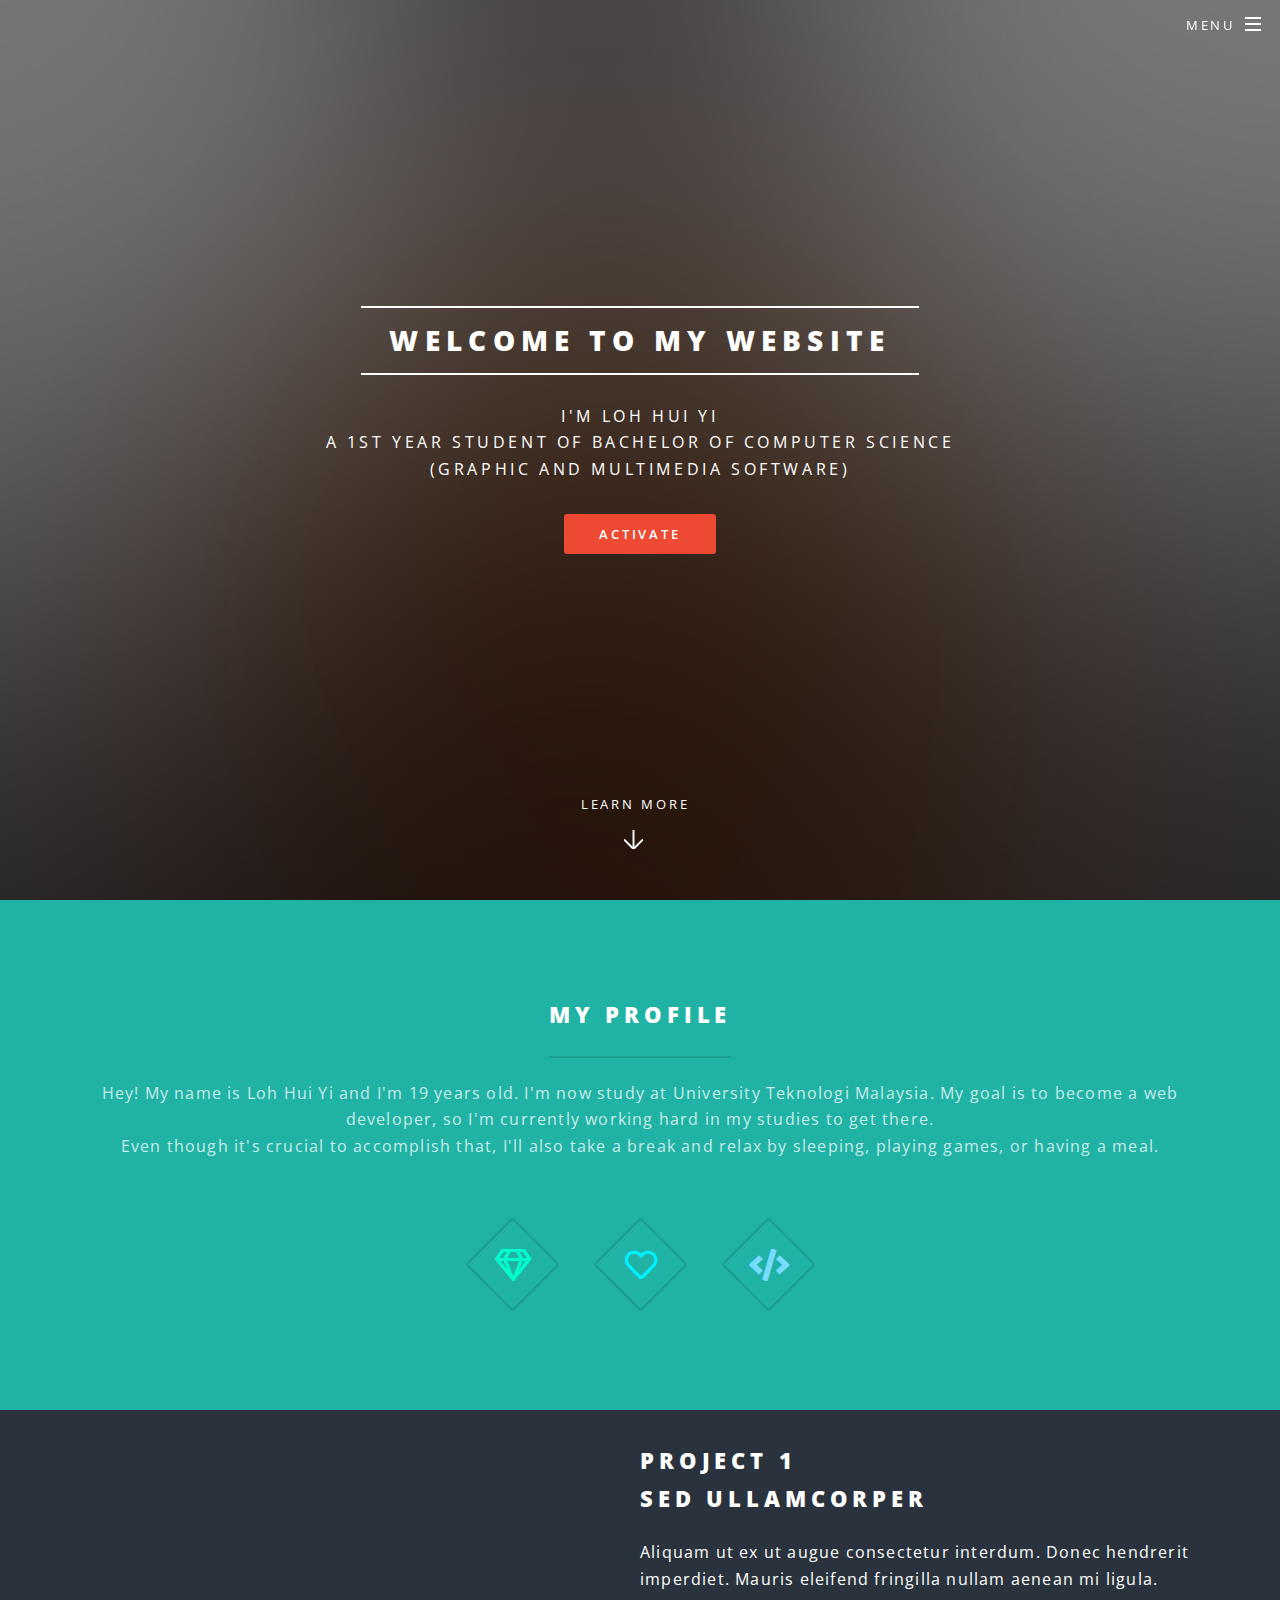
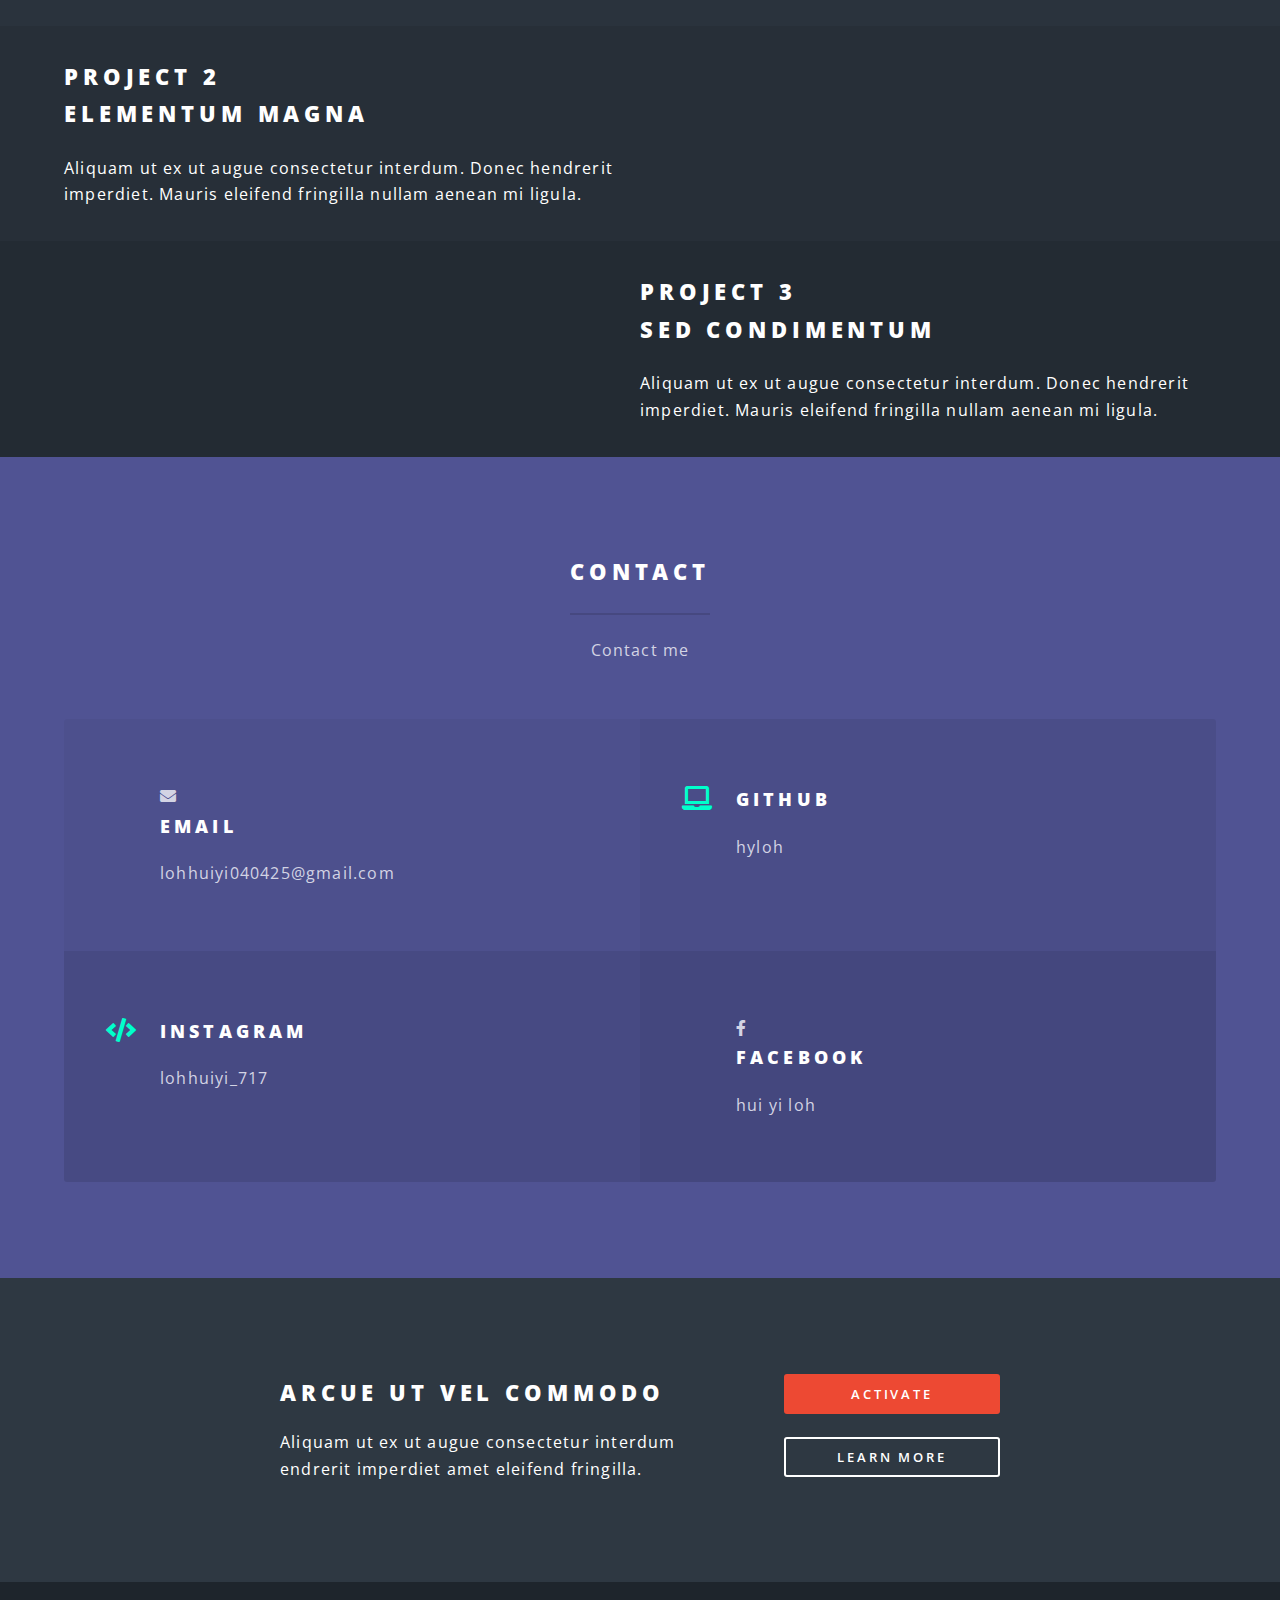
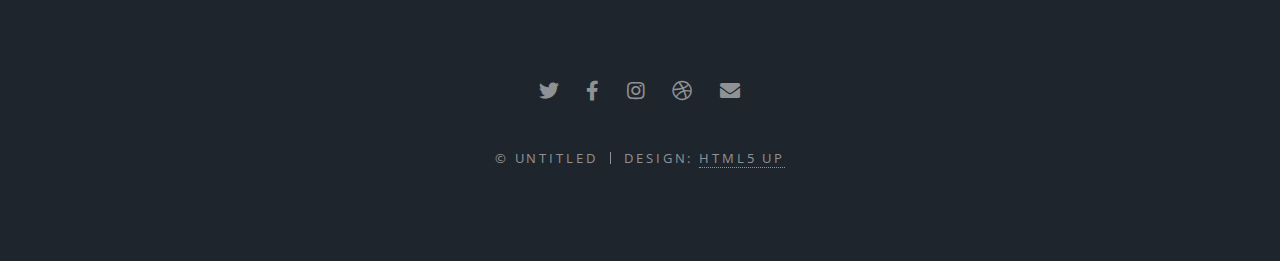
==== commit a8bb1aa6: "Update index.html" ====
--- a/index.html
+++ b/index.html
@@ -72,21 +72,21 @@
 				<!-- Two -->
 					<section id="two" class="wrapper alt style2">
 						<section class="spotlight">
-							<div class="image"><img src="images/pic01.jpg" alt="" /></div><div class="content">
+							<div class="image"><img src="https://images.unsplash.com/photo-1585079542156-2755d9c8a094?q=80&w=1074&auto=format&fit=crop&ixlib=rb-4.0.3&ixid=M3wxMjA3fDB8MHxwaG90by1wYWdlfHx8fGVufDB8fHx8fA%3D%3D" alt="" /></div><div class="content">
 								<h2>Project 1<br />
 								sed ullamcorper</h2>
 								<p>Aliquam ut ex ut augue consectetur interdum. Donec hendrerit imperdiet. Mauris eleifend fringilla nullam aenean mi ligula.</p>
 							</div>
 						</section>
 						<section class="spotlight">
-							<div class="image"><img src="images/pic02.jpg" alt="" /></div><div class="content">
+							<div class="image"><img src="https://www.thoughtco.com/thmb/a52VZS2Tuz735nKCS34LGyUMOzA=/750x0/filters:no_upscale():max_bytes(150000):strip_icc():format(webp)/GettyImages-1086740226-5c2d625a4cedfd00016ed36c.jpg" alt="" /></div><div class="content">
 								<h2>Project 2<br />
 								elementum magna</h2>
 								<p>Aliquam ut ex ut augue consectetur interdum. Donec hendrerit imperdiet. Mauris eleifend fringilla nullam aenean mi ligula.</p>
 							</div>
 						</section>
 						<section class="spotlight">
-							<div class="image"><img src="images/pic03.jpg" alt="" /></div><div class="content">
+							<div class="image"><img src="https://images.unsplash.com/photo-1564865878688-9a244444042a?q=80&w=2070&auto=format&fit=crop&ixlib=rb-4.0.3&ixid=M3wxMjA3fDB8MHxwaG90by1wYWdlfHx8fGVufDB8fHx8fA%3D%3D" alt="" /></div><div class="content">
 								<h2>Project 3<br />
 								sed condimentum</h2>
 								<p>Aliquam ut ex ut augue consectetur interdum. Donec hendrerit imperdiet. Mauris eleifend fringilla nullam aenean mi ligula.</p>
@@ -164,4 +164,4 @@
 			<script src="assets/js/main.js"></script>
 
 	</body>
-</html>+</html>
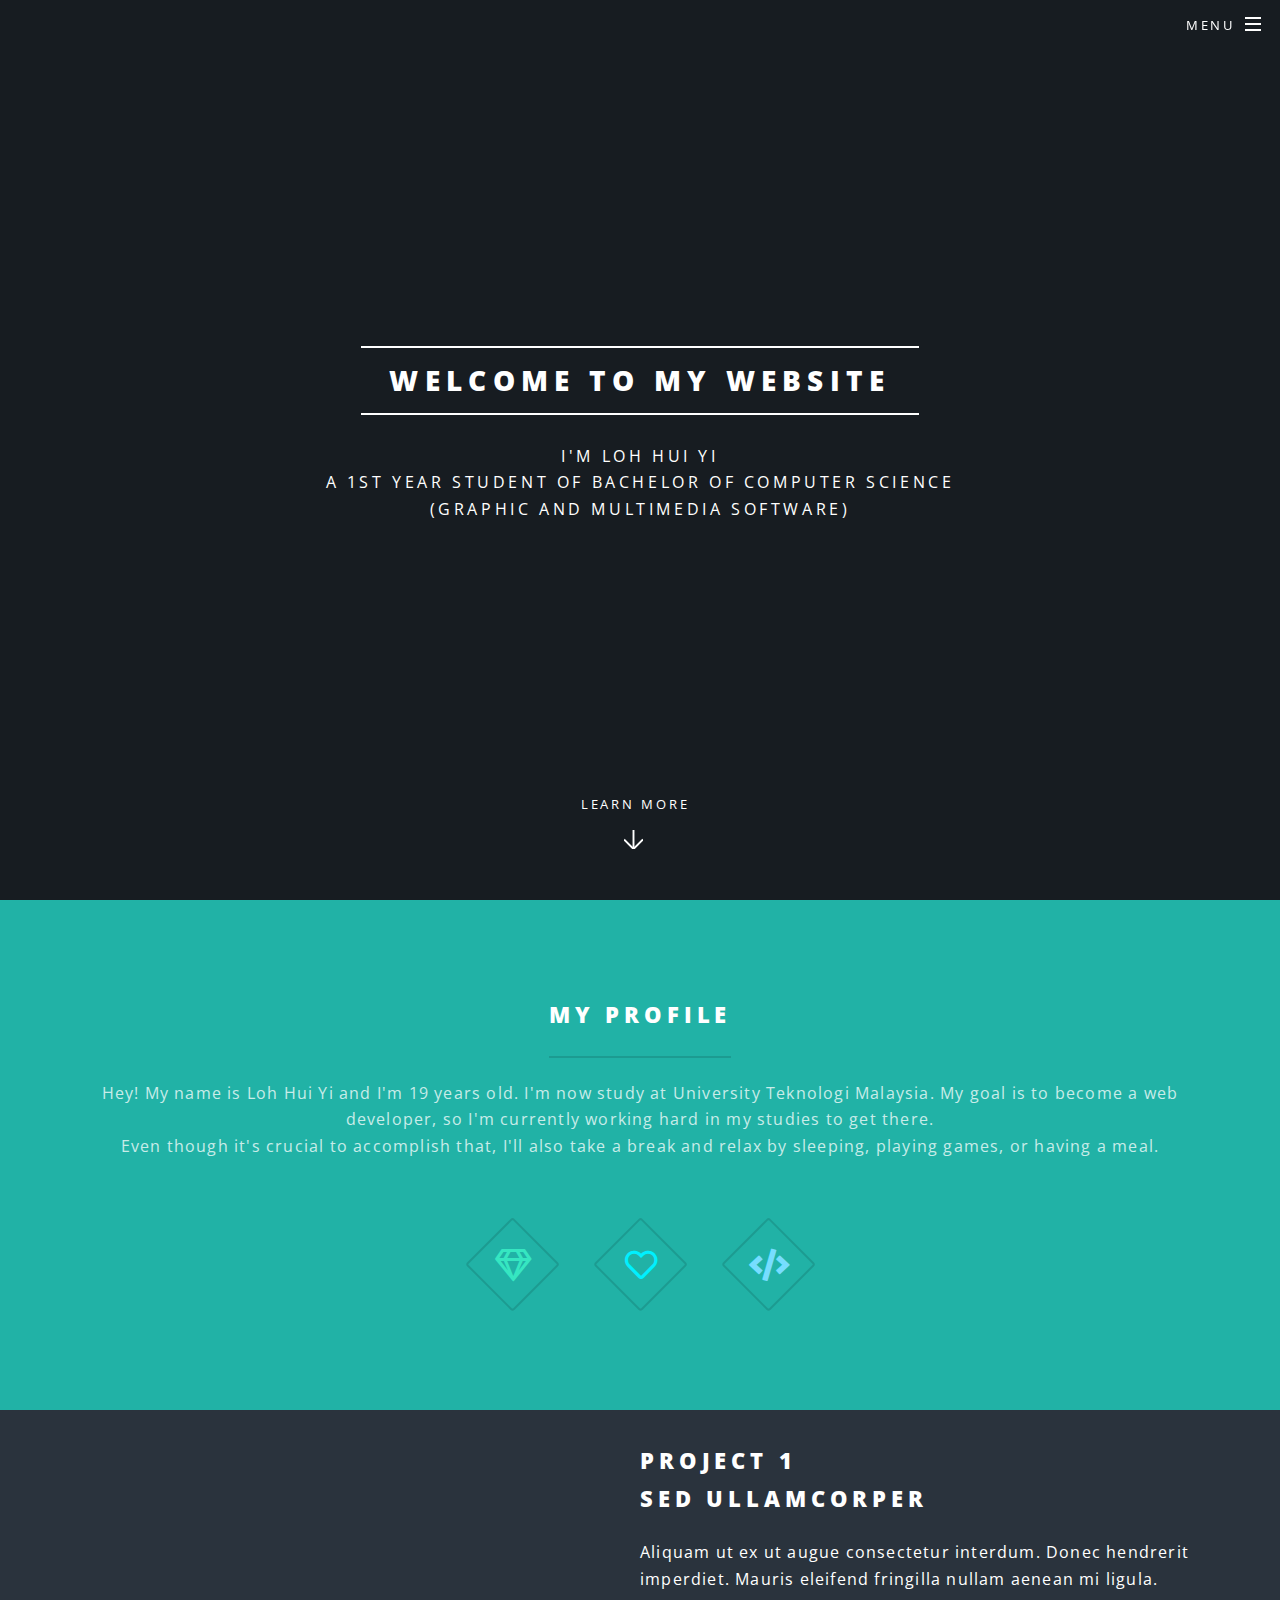
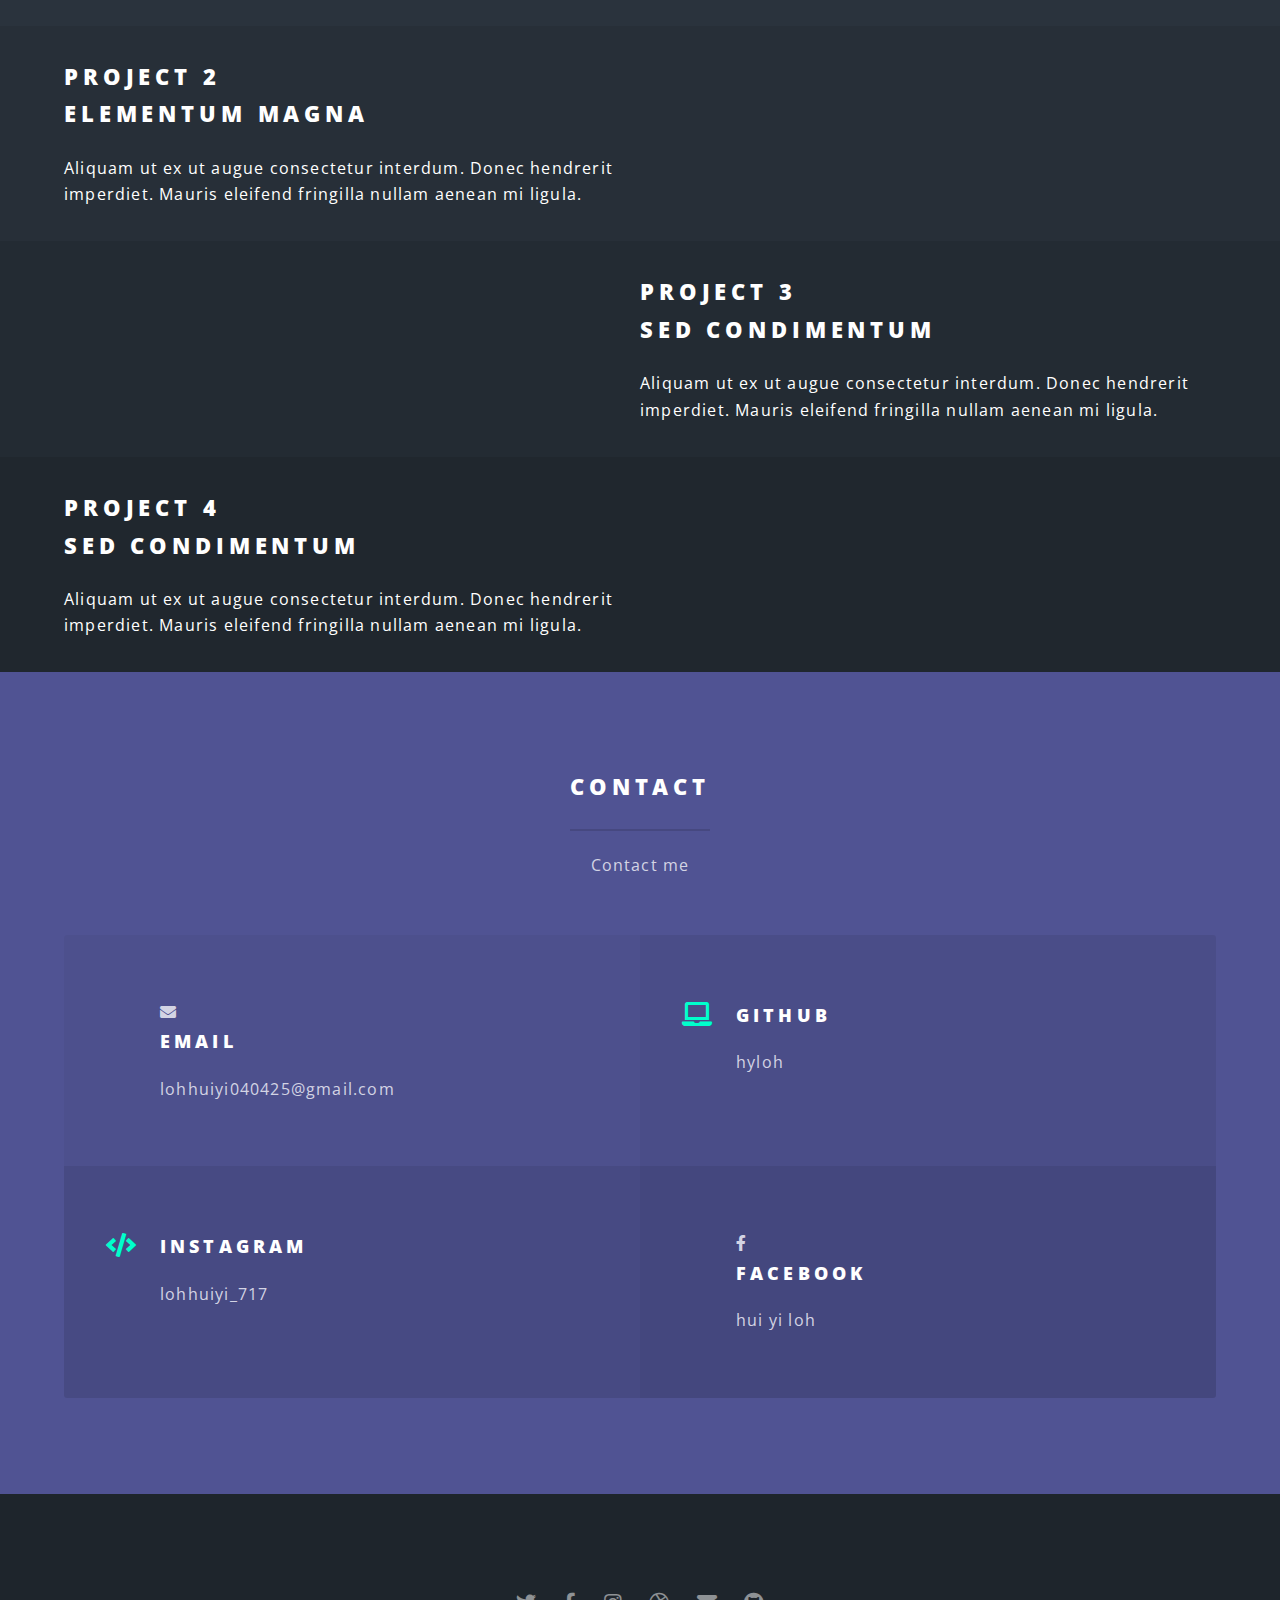
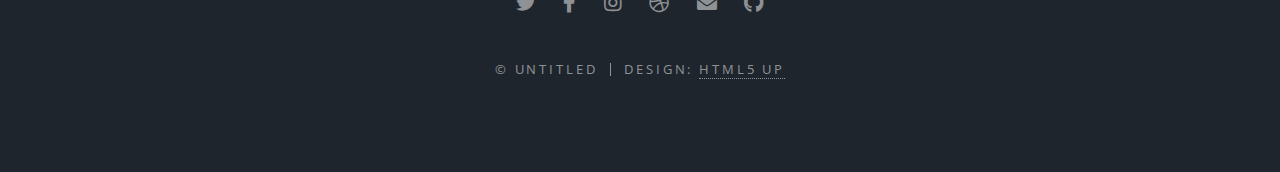
==== commit 8ec2faaa: "Update index.html" ====
--- a/index.html
+++ b/index.html
@@ -8,8 +8,8 @@
 	<head>
 		<title>Spectral by HTML5 UP</title>
 		<meta charset="utf-8" />
-		<meta name="viewport" content="width=device-width, initial-scale=1, user-scalable=no" />
 		<link rel="stylesheet" href="assets/css/main.css" />
+		<meta name="viewport" cosntent="width=device-width, initial-scale=1, user-scalable=no" />
 		<noscript><link rel="stylesheet" href="assets/css/noscript.css" /></noscript>
 	</head>
 	<body class="landing is-preload">
@@ -45,9 +45,6 @@
 							<p>I'm Loh Hui Yi<br />
 							A 1st year student of Bachelor of Computer Science <br />
 							(Graphic and Multimedia Software)</p>
-							<ul class="actions special">
-								<li><a href="#" class="button primary">Activate</a></li>
-							</ul>
 						</div>
 						<a href="#one" class="more scrolly">Learn More</a>
 					</section>
@@ -92,6 +89,13 @@
 								<p>Aliquam ut ex ut augue consectetur interdum. Donec hendrerit imperdiet. Mauris eleifend fringilla nullam aenean mi ligula.</p>
 							</div>
 						</section>
+						<section class="spotlight">
+						<div class="image"><img src="https://images.unsplash.com/photo-1520453803296-c39eabe2dab4?q=80&w=2025&auto=format&fit=crop&ixlib=rb-4.0.3&ixid=M3wxMjA3fDB8MHxwaG90by1wYWdlfHx8fGVufDB8fHx8fA%3D%3D" alt="" /></div><div class="content">
+							<h2>Project 4<br />
+							sed condimentum</h2>
+							<p>Aliquam ut ex ut augue consectetur interdum. Donec hendrerit imperdiet. Mauris eleifend fringilla nullam aenean mi ligula.</p>
+						</div>
+						</section>
 					</section>
 
 				<!-- Three -->
@@ -124,28 +128,16 @@
 						</div>
 					</section>
 
-				<!-- CTA -->
-					<section id="cta" class="wrapper style4">
-						<div class="inner">
-							<header>
-								<h2>Arcue ut vel commodo</h2>
-								<p>Aliquam ut ex ut augue consectetur interdum endrerit imperdiet amet eleifend fringilla.</p>
-							</header>
-							<ul class="actions stacked">
-								<li><a href="#" class="button fit primary">Activate</a></li>
-								<li><a href="#" class="button fit">Learn More</a></li>
-							</ul>
-						</div>
-					</section>
 
 				<!-- Footer -->
 					<footer id="footer">
 						<ul class="icons">
 							<li><a href="#" class="icon brands fa-twitter"><span class="label">Twitter</span></a></li>
-							<li><a href="#" class="icon brands fa-facebook-f"><span class="label">Facebook</span></a></li>
+							<li><a href="https://www.facebook.com/profile.php?id=100093552932975&mibextid=ZbWKwL" class="icon brands fa-facebook-f"><span class="label">Facebook</span></a></li>
 							<li><a href="#" class="icon brands fa-instagram"><span class="label">Instagram</span></a></li>
 							<li><a href="#" class="icon brands fa-dribbble"><span class="label">Dribbble</span></a></li>
-							<li><a href="#" class="icon solid fa-envelope"><span class="label">Email</span></a></li>
+							<li><a href="https://mail.google.com/mail/u/0/#inbox" class="icon solid fa-envelope"><span class="label">Email</span></a></li>
+							<li><a href="https://github.com/hyloh" class="icon brands fa-github"><span class="label">Github</span></a></li>
 						</ul>
 						<ul class="copyright">
 							<li>&copy; Untitled</li><li>Design: <a href="http://html5up.net">HTML5 UP</a></li>
--- a/assets/css/main.css
+++ b/assets/css/main.css
@@ -1,3999 +1,3999 @@
-@import url(fontawesome-all.min.css);
-@import url("https://fonts.googleapis.com/css?family=Open+Sans:400,400italic,600,600italic,800,800italic");
-
+@import url(fontawesome-all.min.css);
+@import url("https://fonts.googleapis.com/css?family=Open+Sans:400,400italic,600,600italic,800,800italic");
+
 /*
 	Spectral by HTML5 UP
 	html5up.net | @ajlkn
 	Free for personal and commercial use under the CCA 3.0 license (html5up.net/license)
-*/
-
-html, body, div, span, applet, object,
-iframe, h1, h2, h3, h4, h5, h6, p, blockquote,
-pre, a, abbr, acronym, address, big, cite,
-code, del, dfn, em, img, ins, kbd, q, s, samp,
-small, strike, strong, sub, sup, tt, var, b,
-u, i, center, dl, dt, dd, ol, ul, li, fieldset,
-form, label, legend, table, caption, tbody,
-tfoot, thead, tr, th, td, article, aside,
-canvas, details, embed, figure, figcaption,
-footer, header, hgroup, menu, nav, output, ruby,
-section, summary, time, mark, audio, video {
-	margin: 0;
-	padding: 0;
-	border: 0;
-	font-size: 100%;
-	font: inherit;
-	vertical-align: baseline;}
-
-article, aside, details, figcaption, figure,
-footer, header, hgroup, menu, nav, section {
-	display: block;}
-
-body {
-	line-height: 1;
-}
-
-ol, ul {
-	list-style: none;
-}
-
-blockquote, q {
-	quotes: none;
-}
-
-	blockquote:before, blockquote:after, q:before, q:after {
-		content: '';
-		content: none;
-	}
-
-table {
-	border-collapse: collapse;
-	border-spacing: 0;
-}
-
-body {
-	-webkit-text-size-adjust: none;
-}
-
-mark {
-	background-color: transparent;
-	color: inherit;
-}
-
-input::-moz-focus-inner {
-	border: 0;
-	padding: 0;
-}
-
-input, select, textarea {
-	-moz-appearance: none;
-	-webkit-appearance: none;
-	-ms-appearance: none;
-	appearance: none;
-}
-
-/* Basic */
-
-	@-ms-viewport {
-		width: device-width;
-	}
-
-	html {
-		box-sizing: border-box;
-	}
-
-	*, *:before, *:after {
-		box-sizing: inherit;
-	}
-
-	body {
-		background: #2e3842;
-	}
-
-		body.is-preload *, body.is-preload *:before, body.is-preload *:after {
-			-moz-animation: none !important;
-			-webkit-animation: none !important;
-			-ms-animation: none !important;
-			animation: none !important;
-			-moz-transition: none !important;
-			-webkit-transition: none !important;
-			-ms-transition: none !important;
-			transition: none !important;
-		}
-
-	body, input, select, textarea {
-		color: #fff;
-		font-family: "Open Sans", Helvetica, sans-serif;
-		font-size: 15pt;
-		font-weight: 400;
-		letter-spacing: 0.075em;
-		line-height: 1.65em;
-	}
-
-		@media screen and (max-width: 1680px) {
-
-			body, input, select, textarea {
-				font-size: 13pt;
-			}
-
-		}
-
-		@media screen and (max-width: 1280px) {
-
-			body, input, select, textarea {
-				font-size: 12pt;
-			}
-
-		}
-
-		@media screen and (max-width: 736px) {
-
-			body, input, select, textarea {
-				font-size: 11pt;
-				letter-spacing: 0.0375em;
-			}
-
-		}
-
-	a {
-		-moz-transition: color 0.2s ease, border-bottom-color 0.2s ease;
-		-webkit-transition: color 0.2s ease, border-bottom-color 0.2s ease;
-		-ms-transition: color 0.2s ease, border-bottom-color 0.2s ease;
-		transition: color 0.2s ease, border-bottom-color 0.2s ease;
-		border-bottom: dotted 1px;
-		color: inherit;
-		text-decoration: none;
-	}
-
-		a:hover {
-			border-bottom-color: transparent;
-		}
-
-	strong, b {
-		color: #fff;
-		font-weight: 600;
-	}
-
-	em, i {
-		font-style: italic;
-	}
-
-	p {
-		margin: 0 0 2em 0;
-	}
-
-	h1, h2, h3, h4, h5, h6 {
-		color: #fff;
-		font-weight: 800;
-		letter-spacing: 0.225em;
-		line-height: 1em;
-		margin: 0 0 1em 0;
-		text-transform: uppercase;
-	}
-
-		h1 a, h2 a, h3 a, h4 a, h5 a, h6 a {
-			color: inherit;
-			text-decoration: none;
-		}
-
-	h2 {
-		font-size: 1.35em;
-		line-height: 1.75em;
-	}
-
-		@media screen and (max-width: 736px) {
-
-			h2 {
-				font-size: 1.1em;
-				line-height: 1.65em;
-			}
-
-		}
-
-	h3 {
-		font-size: 1.15em;
-		line-height: 1.75em;
-	}
-
-		@media screen and (max-width: 736px) {
-
-			h3 {
-				font-size: 1em;
-				line-height: 1.65em;
-			}
-
-		}
-
-	h4 {
-		font-size: 1em;
-		line-height: 1.5em;
-	}
-
-	h5 {
-		font-size: 0.8em;
-		line-height: 1.5em;
-	}
-
-	h6 {
-		font-size: 0.7em;
-		line-height: 1.5em;
-	}
-
-	sub {
-		font-size: 0.8em;
-		position: relative;
-		top: 0.5em;
-	}
-
-	sup {
-		font-size: 0.8em;
-		position: relative;
-		top: -0.5em;
-	}
-
-	hr {
-		border: 0;
-		border-bottom: solid 2px #fff;
-		margin: 3em 0;
-	}
-
-		hr.major {
-			margin: 4.5em 0;
-		}
-
-	blockquote {
-		border-left: solid 4px #fff;
-		font-style: italic;
-		margin: 0 0 2em 0;
-		padding: 0.5em 0 0.5em 2em;
-	}
-
-	code {
-		background: rgba(144, 144, 144, 0.25);
-		border-radius: 3px;
-		font-family: "Courier New", monospace;
-		font-size: 0.9em;
-		letter-spacing: 0;
-		margin: 0 0.25em;
-		padding: 0.25em 0.65em;
-	}
-
-	pre {
-		-webkit-overflow-scrolling: touch;
-		font-family: "Courier New", monospace;
-		font-size: 0.9em;
-		margin: 0 0 2em 0;
-	}
-
-		pre code {
-			display: block;
-			line-height: 1.75em;
-			padding: 1em 1.5em;
-			overflow-x: auto;
-		}
-
-	.align-left {
-		text-align: left;
-	}
-
-	.align-center {
-		text-align: center;
-	}
-
-	.align-right {
-		text-align: right;
-	}
-
-/* Row */
-
-	.row {
-		display: flex;
-		flex-wrap: wrap;
-		box-sizing: border-box;
-		align-items: stretch;
-	}
-
-		.row > * {
-			box-sizing: border-box;
-		}
-
-		.row.gtr-uniform > * > :last-child {
-			margin-bottom: 0;
-		}
-
-		.row.aln-left {
-			justify-content: flex-start;
-		}
-
-		.row.aln-center {
-			justify-content: center;
-		}
-
-		.row.aln-right {
-			justify-content: flex-end;
-		}
-
-		.row.aln-top {
-			align-items: flex-start;
-		}
-
-		.row.aln-middle {
-			align-items: center;
-		}
-
-		.row.aln-bottom {
-			align-items: flex-end;
-		}
-
-		.row > .imp {
-			order: -1;
-		}
-
-		.row > .col-1 {
-			width: 8.33333%;
-		}
-
-		.row > .off-1 {
-			margin-left: 8.33333%;
-		}
-
-		.row > .col-2 {
-			width: 16.66667%;
-		}
-
-		.row > .off-2 {
-			margin-left: 16.66667%;
-		}
-
-		.row > .col-3 {
-			width: 25%;
-		}
-
-		.row > .off-3 {
-			margin-left: 25%;
-		}
-
-		.row > .col-4 {
-			width: 33.33333%;
-		}
-
-		.row > .off-4 {
-			margin-left: 33.33333%;
-		}
-
-		.row > .col-5 {
-			width: 41.66667%;
-		}
-
-		.row > .off-5 {
-			margin-left: 41.66667%;
-		}
-
-		.row > .col-6 {
-			width: 50%;
-		}
-
-		.row > .off-6 {
-			margin-left: 50%;
-		}
-
-		.row > .col-7 {
-			width: 58.33333%;
-		}
-
-		.row > .off-7 {
-			margin-left: 58.33333%;
-		}
-
-		.row > .col-8 {
-			width: 66.66667%;
-		}
-
-		.row > .off-8 {
-			margin-left: 66.66667%;
-		}
-
-		.row > .col-9 {
-			width: 75%;
-		}
-
-		.row > .off-9 {
-			margin-left: 75%;
-		}
-
-		.row > .col-10 {
-			width: 83.33333%;
-		}
-
-		.row > .off-10 {
-			margin-left: 83.33333%;
-		}
-
-		.row > .col-11 {
-			width: 91.66667%;
-		}
-
-		.row > .off-11 {
-			margin-left: 91.66667%;
-		}
-
-		.row > .col-12 {
-			width: 100%;
-		}
-
-		.row > .off-12 {
-			margin-left: 100%;
-		}
-
-		.row.gtr-0 {
-			margin-top: 0;
-			margin-left: 0em;
-		}
-
-			.row.gtr-0 > * {
-				padding: 0 0 0 0em;
-			}
-
-			.row.gtr-0.gtr-uniform {
-				margin-top: 0em;
-			}
-
-				.row.gtr-0.gtr-uniform > * {
-					padding-top: 0em;
-				}
-
-		.row.gtr-25 {
-			margin-top: 0;
-			margin-left: -0.375em;
-		}
-
-			.row.gtr-25 > * {
-				padding: 0 0 0 0.375em;
-			}
-
-			.row.gtr-25.gtr-uniform {
-				margin-top: -0.375em;
-			}
-
-				.row.gtr-25.gtr-uniform > * {
-					padding-top: 0.375em;
-				}
-
-		.row.gtr-50 {
-			margin-top: 0;
-			margin-left: -0.75em;
-		}
-
-			.row.gtr-50 > * {
-				padding: 0 0 0 0.75em;
-			}
-
-			.row.gtr-50.gtr-uniform {
-				margin-top: -0.75em;
-			}
-
-				.row.gtr-50.gtr-uniform > * {
-					padding-top: 0.75em;
-				}
-
-		.row {
-			margin-top: 0;
-			margin-left: -1.5em;
-		}
-
-			.row > * {
-				padding: 0 0 0 1.5em;
-			}
-
-			.row.gtr-uniform {
-				margin-top: -1.5em;
-			}
-
-				.row.gtr-uniform > * {
-					padding-top: 1.5em;
-				}
-
-		.row.gtr-150 {
-			margin-top: 0;
-			margin-left: -2.25em;
-		}
-
-			.row.gtr-150 > * {
-				padding: 0 0 0 2.25em;
-			}
-
-			.row.gtr-150.gtr-uniform {
-				margin-top: -2.25em;
-			}
-
-				.row.gtr-150.gtr-uniform > * {
-					padding-top: 2.25em;
-				}
-
-		.row.gtr-200 {
-			margin-top: 0;
-			margin-left: -3em;
-		}
-
-			.row.gtr-200 > * {
-				padding: 0 0 0 3em;
-			}
-
-			.row.gtr-200.gtr-uniform {
-				margin-top: -3em;
-			}
-
-				.row.gtr-200.gtr-uniform > * {
-					padding-top: 3em;
-				}
-
-		@media screen and (max-width: 1680px) {
-
-			.row {
-				display: flex;
-				flex-wrap: wrap;
-				box-sizing: border-box;
-				align-items: stretch;
-			}
-
-				.row > * {
-					box-sizing: border-box;
-				}
-
-				.row.gtr-uniform > * > :last-child {
-					margin-bottom: 0;
-				}
-
-				.row.aln-left {
-					justify-content: flex-start;
-				}
-
-				.row.aln-center {
-					justify-content: center;
-				}
-
-				.row.aln-right {
-					justify-content: flex-end;
-				}
-
-				.row.aln-top {
-					align-items: flex-start;
-				}
-
-				.row.aln-middle {
-					align-items: center;
-				}
-
-				.row.aln-bottom {
-					align-items: flex-end;
-				}
-
-				.row > .imp-xlarge {
-					order: -1;
-				}
-
-				.row > .col-1-xlarge {
-					width: 8.33333%;
-				}
-
-				.row > .off-1-xlarge {
-					margin-left: 8.33333%;
-				}
-
-				.row > .col-2-xlarge {
-					width: 16.66667%;
-				}
-
-				.row > .off-2-xlarge {
-					margin-left: 16.66667%;
-				}
-
-				.row > .col-3-xlarge {
-					width: 25%;
-				}
-
-				.row > .off-3-xlarge {
-					margin-left: 25%;
-				}
-
-				.row > .col-4-xlarge {
-					width: 33.33333%;
-				}
-
-				.row > .off-4-xlarge {
-					margin-left: 33.33333%;
-				}
-
-				.row > .col-5-xlarge {
-					width: 41.66667%;
-				}
-
-				.row > .off-5-xlarge {
-					margin-left: 41.66667%;
-				}
-
-				.row > .col-6-xlarge {
-					width: 50%;
-				}
-
-				.row > .off-6-xlarge {
-					margin-left: 50%;
-				}
-
-				.row > .col-7-xlarge {
-					width: 58.33333%;
-				}
-
-				.row > .off-7-xlarge {
-					margin-left: 58.33333%;
-				}
-
-				.row > .col-8-xlarge {
-					width: 66.66667%;
-				}
-
-				.row > .off-8-xlarge {
-					margin-left: 66.66667%;
-				}
-
-				.row > .col-9-xlarge {
-					width: 75%;
-				}
-
-				.row > .off-9-xlarge {
-					margin-left: 75%;
-				}
-
-				.row > .col-10-xlarge {
-					width: 83.33333%;
-				}
-
-				.row > .off-10-xlarge {
-					margin-left: 83.33333%;
-				}
-
-				.row > .col-11-xlarge {
-					width: 91.66667%;
-				}
-
-				.row > .off-11-xlarge {
-					margin-left: 91.66667%;
-				}
-
-				.row > .col-12-xlarge {
-					width: 100%;
-				}
-
-				.row > .off-12-xlarge {
-					margin-left: 100%;
-				}
-
-				.row.gtr-0 {
-					margin-top: 0;
-					margin-left: 0em;
-				}
-
-					.row.gtr-0 > * {
-						padding: 0 0 0 0em;
-					}
-
-					.row.gtr-0.gtr-uniform {
-						margin-top: 0em;
-					}
-
-						.row.gtr-0.gtr-uniform > * {
-							padding-top: 0em;
-						}
-
-				.row.gtr-25 {
-					margin-top: 0;
-					margin-left: -0.375em;
-				}
-
-					.row.gtr-25 > * {
-						padding: 0 0 0 0.375em;
-					}
-
-					.row.gtr-25.gtr-uniform {
-						margin-top: -0.375em;
-					}
-
-						.row.gtr-25.gtr-uniform > * {
-							padding-top: 0.375em;
-						}
-
-				.row.gtr-50 {
-					margin-top: 0;
-					margin-left: -0.75em;
-				}
-
-					.row.gtr-50 > * {
-						padding: 0 0 0 0.75em;
-					}
-
-					.row.gtr-50.gtr-uniform {
-						margin-top: -0.75em;
-					}
-
-						.row.gtr-50.gtr-uniform > * {
-							padding-top: 0.75em;
-						}
-
-				.row {
-					margin-top: 0;
-					margin-left: -1.5em;
-				}
-
-					.row > * {
-						padding: 0 0 0 1.5em;
-					}
-
-					.row.gtr-uniform {
-						margin-top: -1.5em;
-					}
-
-						.row.gtr-uniform > * {
-							padding-top: 1.5em;
-						}
-
-				.row.gtr-150 {
-					margin-top: 0;
-					margin-left: -2.25em;
-				}
-
-					.row.gtr-150 > * {
-						padding: 0 0 0 2.25em;
-					}
-
-					.row.gtr-150.gtr-uniform {
-						margin-top: -2.25em;
-					}
-
-						.row.gtr-150.gtr-uniform > * {
-							padding-top: 2.25em;
-						}
-
-				.row.gtr-200 {
-					margin-top: 0;
-					margin-left: -3em;
-				}
-
-					.row.gtr-200 > * {
-						padding: 0 0 0 3em;
-					}
-
-					.row.gtr-200.gtr-uniform {
-						margin-top: -3em;
-					}
-
-						.row.gtr-200.gtr-uniform > * {
-							padding-top: 3em;
-						}
-
-		}
-
-		@media screen and (max-width: 1280px) {
-
-			.row {
-				display: flex;
-				flex-wrap: wrap;
-				box-sizing: border-box;
-				align-items: stretch;
-			}
-
-				.row > * {
-					box-sizing: border-box;
-				}
-
-				.row.gtr-uniform > * > :last-child {
-					margin-bottom: 0;
-				}
-
-				.row.aln-left {
-					justify-content: flex-start;
-				}
-
-				.row.aln-center {
-					justify-content: center;
-				}
-
-				.row.aln-right {
-					justify-content: flex-end;
-				}
-
-				.row.aln-top {
-					align-items: flex-start;
-				}
-
-				.row.aln-middle {
-					align-items: center;
-				}
-
-				.row.aln-bottom {
-					align-items: flex-end;
-				}
-
-				.row > .imp-large {
-					order: -1;
-				}
-
-				.row > .col-1-large {
-					width: 8.33333%;
-				}
-
-				.row > .off-1-large {
-					margin-left: 8.33333%;
-				}
-
-				.row > .col-2-large {
-					width: 16.66667%;
-				}
-
-				.row > .off-2-large {
-					margin-left: 16.66667%;
-				}
-
-				.row > .col-3-large {
-					width: 25%;
-				}
-
-				.row > .off-3-large {
-					margin-left: 25%;
-				}
-
-				.row > .col-4-large {
-					width: 33.33333%;
-				}
-
-				.row > .off-4-large {
-					margin-left: 33.33333%;
-				}
-
-				.row > .col-5-large {
-					width: 41.66667%;
-				}
-
-				.row > .off-5-large {
-					margin-left: 41.66667%;
-				}
-
-				.row > .col-6-large {
-					width: 50%;
-				}
-
-				.row > .off-6-large {
-					margin-left: 50%;
-				}
-
-				.row > .col-7-large {
-					width: 58.33333%;
-				}
-
-				.row > .off-7-large {
-					margin-left: 58.33333%;
-				}
-
-				.row > .col-8-large {
-					width: 66.66667%;
-				}
-
-				.row > .off-8-large {
-					margin-left: 66.66667%;
-				}
-
-				.row > .col-9-large {
-					width: 75%;
-				}
-
-				.row > .off-9-large {
-					margin-left: 75%;
-				}
-
-				.row > .col-10-large {
-					width: 83.33333%;
-				}
-
-				.row > .off-10-large {
-					margin-left: 83.33333%;
-				}
-
-				.row > .col-11-large {
-					width: 91.66667%;
-				}
-
-				.row > .off-11-large {
-					margin-left: 91.66667%;
-				}
-
-				.row > .col-12-large {
-					width: 100%;
-				}
-
-				.row > .off-12-large {
-					margin-left: 100%;
-				}
-
-				.row.gtr-0 {
-					margin-top: 0;
-					margin-left: 0em;
-				}
-
-					.row.gtr-0 > * {
-						padding: 0 0 0 0em;
-					}
-
-					.row.gtr-0.gtr-uniform {
-						margin-top: 0em;
-					}
-
-						.row.gtr-0.gtr-uniform > * {
-							padding-top: 0em;
-						}
-
-				.row.gtr-25 {
-					margin-top: 0;
-					margin-left: -0.375em;
-				}
-
-					.row.gtr-25 > * {
-						padding: 0 0 0 0.375em;
-					}
-
-					.row.gtr-25.gtr-uniform {
-						margin-top: -0.375em;
-					}
-
-						.row.gtr-25.gtr-uniform > * {
-							padding-top: 0.375em;
-						}
-
-				.row.gtr-50 {
-					margin-top: 0;
-					margin-left: -0.75em;
-				}
-
-					.row.gtr-50 > * {
-						padding: 0 0 0 0.75em;
-					}
-
-					.row.gtr-50.gtr-uniform {
-						margin-top: -0.75em;
-					}
-
-						.row.gtr-50.gtr-uniform > * {
-							padding-top: 0.75em;
-						}
-
-				.row {
-					margin-top: 0;
-					margin-left: -1.5em;
-				}
-
-					.row > * {
-						padding: 0 0 0 1.5em;
-					}
-
-					.row.gtr-uniform {
-						margin-top: -1.5em;
-					}
-
-						.row.gtr-uniform > * {
-							padding-top: 1.5em;
-						}
-
-				.row.gtr-150 {
-					margin-top: 0;
-					margin-left: -2.25em;
-				}
-
-					.row.gtr-150 > * {
-						padding: 0 0 0 2.25em;
-					}
-
-					.row.gtr-150.gtr-uniform {
-						margin-top: -2.25em;
-					}
-
-						.row.gtr-150.gtr-uniform > * {
-							padding-top: 2.25em;
-						}
-
-				.row.gtr-200 {
-					margin-top: 0;
-					margin-left: -3em;
-				}
-
-					.row.gtr-200 > * {
-						padding: 0 0 0 3em;
-					}
-
-					.row.gtr-200.gtr-uniform {
-						margin-top: -3em;
-					}
-
-						.row.gtr-200.gtr-uniform > * {
-							padding-top: 3em;
-						}
-
-		}
-
-		@media screen and (max-width: 980px) {
-
-			.row {
-				display: flex;
-				flex-wrap: wrap;
-				box-sizing: border-box;
-				align-items: stretch;
-			}
-
-				.row > * {
-					box-sizing: border-box;
-				}
-
-				.row.gtr-uniform > * > :last-child {
-					margin-bottom: 0;
-				}
-
-				.row.aln-left {
-					justify-content: flex-start;
-				}
-
-				.row.aln-center {
-					justify-content: center;
-				}
-
-				.row.aln-right {
-					justify-content: flex-end;
-				}
-
-				.row.aln-top {
-					align-items: flex-start;
-				}
-
-				.row.aln-middle {
-					align-items: center;
-				}
-
-				.row.aln-bottom {
-					align-items: flex-end;
-				}
-
-				.row > .imp-medium {
-					order: -1;
-				}
-
-				.row > .col-1-medium {
-					width: 8.33333%;
-				}
-
-				.row > .off-1-medium {
-					margin-left: 8.33333%;
-				}
-
-				.row > .col-2-medium {
-					width: 16.66667%;
-				}
-
-				.row > .off-2-medium {
-					margin-left: 16.66667%;
-				}
-
-				.row > .col-3-medium {
-					width: 25%;
-				}
-
-				.row > .off-3-medium {
-					margin-left: 25%;
-				}
-
-				.row > .col-4-medium {
-					width: 33.33333%;
-				}
-
-				.row > .off-4-medium {
-					margin-left: 33.33333%;
-				}
-
-				.row > .col-5-medium {
-					width: 41.66667%;
-				}
-
-				.row > .off-5-medium {
-					margin-left: 41.66667%;
-				}
-
-				.row > .col-6-medium {
-					width: 50%;
-				}
-
-				.row > .off-6-medium {
-					margin-left: 50%;
-				}
-
-				.row > .col-7-medium {
-					width: 58.33333%;
-				}
-
-				.row > .off-7-medium {
-					margin-left: 58.33333%;
-				}
-
-				.row > .col-8-medium {
-					width: 66.66667%;
-				}
-
-				.row > .off-8-medium {
-					margin-left: 66.66667%;
-				}
-
-				.row > .col-9-medium {
-					width: 75%;
-				}
-
-				.row > .off-9-medium {
-					margin-left: 75%;
-				}
-
-				.row > .col-10-medium {
-					width: 83.33333%;
-				}
-
-				.row > .off-10-medium {
-					margin-left: 83.33333%;
-				}
-
-				.row > .col-11-medium {
-					width: 91.66667%;
-				}
-
-				.row > .off-11-medium {
-					margin-left: 91.66667%;
-				}
-
-				.row > .col-12-medium {
-					width: 100%;
-				}
-
-				.row > .off-12-medium {
-					margin-left: 100%;
-				}
-
-				.row.gtr-0 {
-					margin-top: 0;
-					margin-left: 0em;
-				}
-
-					.row.gtr-0 > * {
-						padding: 0 0 0 0em;
-					}
-
-					.row.gtr-0.gtr-uniform {
-						margin-top: 0em;
-					}
-
-						.row.gtr-0.gtr-uniform > * {
-							padding-top: 0em;
-						}
-
-				.row.gtr-25 {
-					margin-top: 0;
-					margin-left: -0.375em;
-				}
-
-					.row.gtr-25 > * {
-						padding: 0 0 0 0.375em;
-					}
-
-					.row.gtr-25.gtr-uniform {
-						margin-top: -0.375em;
-					}
-
-						.row.gtr-25.gtr-uniform > * {
-							padding-top: 0.375em;
-						}
-
-				.row.gtr-50 {
-					margin-top: 0;
-					margin-left: -0.75em;
-				}
-
-					.row.gtr-50 > * {
-						padding: 0 0 0 0.75em;
-					}
-
-					.row.gtr-50.gtr-uniform {
-						margin-top: -0.75em;
-					}
-
-						.row.gtr-50.gtr-uniform > * {
-							padding-top: 0.75em;
-						}
-
-				.row {
-					margin-top: 0;
-					margin-left: -1.5em;
-				}
-
-					.row > * {
-						padding: 0 0 0 1.5em;
-					}
-
-					.row.gtr-uniform {
-						margin-top: -1.5em;
-					}
-
-						.row.gtr-uniform > * {
-							padding-top: 1.5em;
-						}
-
-				.row.gtr-150 {
-					margin-top: 0;
-					margin-left: -2.25em;
-				}
-
-					.row.gtr-150 > * {
-						padding: 0 0 0 2.25em;
-					}
-
-					.row.gtr-150.gtr-uniform {
-						margin-top: -2.25em;
-					}
-
-						.row.gtr-150.gtr-uniform > * {
-							padding-top: 2.25em;
-						}
-
-				.row.gtr-200 {
-					margin-top: 0;
-					margin-left: -3em;
-				}
-
-					.row.gtr-200 > * {
-						padding: 0 0 0 3em;
-					}
-
-					.row.gtr-200.gtr-uniform {
-						margin-top: -3em;
-					}
-
-						.row.gtr-200.gtr-uniform > * {
-							padding-top: 3em;
-						}
-
-		}
-
-		@media screen and (max-width: 736px) {
-
-			.row {
-				display: flex;
-				flex-wrap: wrap;
-				box-sizing: border-box;
-				align-items: stretch;
-			}
-
-				.row > * {
-					box-sizing: border-box;
-				}
-
-				.row.gtr-uniform > * > :last-child {
-					margin-bottom: 0;
-				}
-
-				.row.aln-left {
-					justify-content: flex-start;
-				}
-
-				.row.aln-center {
-					justify-content: center;
-				}
-
-				.row.aln-right {
-					justify-content: flex-end;
-				}
-
-				.row.aln-top {
-					align-items: flex-start;
-				}
-
-				.row.aln-middle {
-					align-items: center;
-				}
-
-				.row.aln-bottom {
-					align-items: flex-end;
-				}
-
-				.row > .imp-small {
-					order: -1;
-				}
-
-				.row > .col-1-small {
-					width: 8.33333%;
-				}
-
-				.row > .off-1-small {
-					margin-left: 8.33333%;
-				}
-
-				.row > .col-2-small {
-					width: 16.66667%;
-				}
-
-				.row > .off-2-small {
-					margin-left: 16.66667%;
-				}
-
-				.row > .col-3-small {
-					width: 25%;
-				}
-
-				.row > .off-3-small {
-					margin-left: 25%;
-				}
-
-				.row > .col-4-small {
-					width: 33.33333%;
-				}
-
-				.row > .off-4-small {
-					margin-left: 33.33333%;
-				}
-
-				.row > .col-5-small {
-					width: 41.66667%;
-				}
-
-				.row > .off-5-small {
-					margin-left: 41.66667%;
-				}
-
-				.row > .col-6-small {
-					width: 50%;
-				}
-
-				.row > .off-6-small {
-					margin-left: 50%;
-				}
-
-				.row > .col-7-small {
-					width: 58.33333%;
-				}
-
-				.row > .off-7-small {
-					margin-left: 58.33333%;
-				}
-
-				.row > .col-8-small {
-					width: 66.66667%;
-				}
-
-				.row > .off-8-small {
-					margin-left: 66.66667%;
-				}
-
-				.row > .col-9-small {
-					width: 75%;
-				}
-
-				.row > .off-9-small {
-					margin-left: 75%;
-				}
-
-				.row > .col-10-small {
-					width: 83.33333%;
-				}
-
-				.row > .off-10-small {
-					margin-left: 83.33333%;
-				}
-
-				.row > .col-11-small {
-					width: 91.66667%;
-				}
-
-				.row > .off-11-small {
-					margin-left: 91.66667%;
-				}
-
-				.row > .col-12-small {
-					width: 100%;
-				}
-
-				.row > .off-12-small {
-					margin-left: 100%;
-				}
-
-				.row.gtr-0 {
-					margin-top: 0;
-					margin-left: 0em;
-				}
-
-					.row.gtr-0 > * {
-						padding: 0 0 0 0em;
-					}
-
-					.row.gtr-0.gtr-uniform {
-						margin-top: 0em;
-					}
-
-						.row.gtr-0.gtr-uniform > * {
-							padding-top: 0em;
-						}
-
-				.row.gtr-25 {
-					margin-top: 0;
-					margin-left: -0.375em;
-				}
-
-					.row.gtr-25 > * {
-						padding: 0 0 0 0.375em;
-					}
-
-					.row.gtr-25.gtr-uniform {
-						margin-top: -0.375em;
-					}
-
-						.row.gtr-25.gtr-uniform > * {
-							padding-top: 0.375em;
-						}
-
-				.row.gtr-50 {
-					margin-top: 0;
-					margin-left: -0.75em;
-				}
-
-					.row.gtr-50 > * {
-						padding: 0 0 0 0.75em;
-					}
-
-					.row.gtr-50.gtr-uniform {
-						margin-top: -0.75em;
-					}
-
-						.row.gtr-50.gtr-uniform > * {
-							padding-top: 0.75em;
-						}
-
-				.row {
-					margin-top: 0;
-					margin-left: -1.5em;
-				}
-
-					.row > * {
-						padding: 0 0 0 1.5em;
-					}
-
-					.row.gtr-uniform {
-						margin-top: -1.5em;
-					}
-
-						.row.gtr-uniform > * {
-							padding-top: 1.5em;
-						}
-
-				.row.gtr-150 {
-					margin-top: 0;
-					margin-left: -2.25em;
-				}
-
-					.row.gtr-150 > * {
-						padding: 0 0 0 2.25em;
-					}
-
-					.row.gtr-150.gtr-uniform {
-						margin-top: -2.25em;
-					}
-
-						.row.gtr-150.gtr-uniform > * {
-							padding-top: 2.25em;
-						}
-
-				.row.gtr-200 {
-					margin-top: 0;
-					margin-left: -3em;
-				}
-
-					.row.gtr-200 > * {
-						padding: 0 0 0 3em;
-					}
-
-					.row.gtr-200.gtr-uniform {
-						margin-top: -3em;
-					}
-
-						.row.gtr-200.gtr-uniform > * {
-							padding-top: 3em;
-						}
-
-		}
-
-		@media screen and (max-width: 480px) {
-
-			.row {
-				display: flex;
-				flex-wrap: wrap;
-				box-sizing: border-box;
-				align-items: stretch;
-			}
-
-				.row > * {
-					box-sizing: border-box;
-				}
-
-				.row.gtr-uniform > * > :last-child {
-					margin-bottom: 0;
-				}
-
-				.row.aln-left {
-					justify-content: flex-start;
-				}
-
-				.row.aln-center {
-					justify-content: center;
-				}
-
-				.row.aln-right {
-					justify-content: flex-end;
-				}
-
-				.row.aln-top {
-					align-items: flex-start;
-				}
-
-				.row.aln-middle {
-					align-items: center;
-				}
-
-				.row.aln-bottom {
-					align-items: flex-end;
-				}
-
-				.row > .imp-xsmall {
-					order: -1;
-				}
-
-				.row > .col-1-xsmall {
-					width: 8.33333%;
-				}
-
-				.row > .off-1-xsmall {
-					margin-left: 8.33333%;
-				}
-
-				.row > .col-2-xsmall {
-					width: 16.66667%;
-				}
-
-				.row > .off-2-xsmall {
-					margin-left: 16.66667%;
-				}
-
-				.row > .col-3-xsmall {
-					width: 25%;
-				}
-
-				.row > .off-3-xsmall {
-					margin-left: 25%;
-				}
-
-				.row > .col-4-xsmall {
-					width: 33.33333%;
-				}
-
-				.row > .off-4-xsmall {
-					margin-left: 33.33333%;
-				}
-
-				.row > .col-5-xsmall {
-					width: 41.66667%;
-				}
-
-				.row > .off-5-xsmall {
-					margin-left: 41.66667%;
-				}
-
-				.row > .col-6-xsmall {
-					width: 50%;
-				}
-
-				.row > .off-6-xsmall {
-					margin-left: 50%;
-				}
-
-				.row > .col-7-xsmall {
-					width: 58.33333%;
-				}
-
-				.row > .off-7-xsmall {
-					margin-left: 58.33333%;
-				}
-
-				.row > .col-8-xsmall {
-					width: 66.66667%;
-				}
-
-				.row > .off-8-xsmall {
-					margin-left: 66.66667%;
-				}
-
-				.row > .col-9-xsmall {
-					width: 75%;
-				}
-
-				.row > .off-9-xsmall {
-					margin-left: 75%;
-				}
-
-				.row > .col-10-xsmall {
-					width: 83.33333%;
-				}
-
-				.row > .off-10-xsmall {
-					margin-left: 83.33333%;
-				}
-
-				.row > .col-11-xsmall {
-					width: 91.66667%;
-				}
-
-				.row > .off-11-xsmall {
-					margin-left: 91.66667%;
-				}
-
-				.row > .col-12-xsmall {
-					width: 100%;
-				}
-
-				.row > .off-12-xsmall {
-					margin-left: 100%;
-				}
-
-				.row.gtr-0 {
-					margin-top: 0;
-					margin-left: 0em;
-				}
-
-					.row.gtr-0 > * {
-						padding: 0 0 0 0em;
-					}
-
-					.row.gtr-0.gtr-uniform {
-						margin-top: 0em;
-					}
-
-						.row.gtr-0.gtr-uniform > * {
-							padding-top: 0em;
-						}
-
-				.row.gtr-25 {
-					margin-top: 0;
-					margin-left: -0.375em;
-				}
-
-					.row.gtr-25 > * {
-						padding: 0 0 0 0.375em;
-					}
-
-					.row.gtr-25.gtr-uniform {
-						margin-top: -0.375em;
-					}
-
-						.row.gtr-25.gtr-uniform > * {
-							padding-top: 0.375em;
-						}
-
-				.row.gtr-50 {
-					margin-top: 0;
-					margin-left: -0.75em;
-				}
-
-					.row.gtr-50 > * {
-						padding: 0 0 0 0.75em;
-					}
-
-					.row.gtr-50.gtr-uniform {
-						margin-top: -0.75em;
-					}
-
-						.row.gtr-50.gtr-uniform > * {
-							padding-top: 0.75em;
-						}
-
-				.row {
-					margin-top: 0;
-					margin-left: -1.5em;
-				}
-
-					.row > * {
-						padding: 0 0 0 1.5em;
-					}
-
-					.row.gtr-uniform {
-						margin-top: -1.5em;
-					}
-
-						.row.gtr-uniform > * {
-							padding-top: 1.5em;
-						}
-
-				.row.gtr-150 {
-					margin-top: 0;
-					margin-left: -2.25em;
-				}
-
-					.row.gtr-150 > * {
-						padding: 0 0 0 2.25em;
-					}
-
-					.row.gtr-150.gtr-uniform {
-						margin-top: -2.25em;
-					}
-
-						.row.gtr-150.gtr-uniform > * {
-							padding-top: 2.25em;
-						}
-
-				.row.gtr-200 {
-					margin-top: 0;
-					margin-left: -3em;
-				}
-
-					.row.gtr-200 > * {
-						padding: 0 0 0 3em;
-					}
-
-					.row.gtr-200.gtr-uniform {
-						margin-top: -3em;
-					}
-
-						.row.gtr-200.gtr-uniform > * {
-							padding-top: 3em;
-						}
-
-		}
-
-/* Section/Article */
-
-	section.special, article.special {
-		text-align: center;
-	}
-
-	header p {
-		color: rgba(255, 255, 255, 0.5);
-		position: relative;
-		top: -0.25em;
-	}
-
-	header h3 + p {
-		font-size: 1.1em;
-	}
-
-	header h4 + p,
-	header h5 + p,
-	header h6 + p {
-		font-size: 0.9em;
-	}
-
-	header.major {
-		margin: 0 0 3.5em 0;
-	}
-
-		header.major h2, header.major h3, header.major h4, header.major h5, header.major h6 {
-			border-bottom: solid 2px #fff;
-			display: inline-block;
-			padding-bottom: 1em;
-			position: relative;
-		}
-
-			header.major h2:after, header.major h3:after, header.major h4:after, header.major h5:after, header.major h6:after {
-				content: '';
-				display: block;
-				height: 1px;
-			}
-
-		header.major p {
-			color: #fff;
-			top: 0;
-		}
-
-		@media screen and (max-width: 736px) {
-
-			header.major {
-				margin: 0 0 2em 0;
-			}
-
-		}
-
-	@media screen and (max-width: 980px) {
-
-		header br {
-			display: none;
-		}
-
-	}
-
-/* Form */
-
-	form {
-		margin: 0 0 2em 0;
-	}
-
-	label {
-		color: #fff;
-		display: block;
-		font-size: 0.9em;
-		font-weight: 600;
-		margin: 0 0 1em 0;
-	}
-
-	input[type="text"],
-	input[type="password"],
-	input[type="email"],
-	select,
-	textarea {
-		-moz-appearance: none;
-		-webkit-appearance: none;
-		-ms-appearance: none;
-		appearance: none;
-		background-color: rgba(144, 144, 144, 0.25);
-		border-radius: 3px;
-		border: none;
-		color: inherit;
-		display: block;
-		outline: 0;
-		padding: 0 1em;
-		text-decoration: none;
-		width: 100%;
-	}
-
-		input[type="text"]:invalid,
-		input[type="password"]:invalid,
-		input[type="email"]:invalid,
-		select:invalid,
-		textarea:invalid {
-			box-shadow: none;
-		}
-
-		input[type="text"]:focus,
-		input[type="password"]:focus,
-		input[type="email"]:focus,
-		select:focus,
-		textarea:focus {
-			box-shadow: 0 0 0 2px #21b2a6;
-		}
-
-	select {
-		background-size: 1.25em;
-		background-repeat: no-repeat;
-		background-position: calc(100% - 1em) center;
-		height: 2.75em;
-		padding-right: 2.75em;
-		text-overflow: ellipsis;
-	}
-
-		select:focus::-ms-value {
-			background-color: transparent;
-		}
-
-		select::-ms-expand {
-			display: none;
-		}
-
-	input[type="text"],
-	input[type="password"],
-	input[type="email"],
-	select {
-		height: 2.75em;
-	}
-
-	textarea {
-		padding: 0.75em 1em;
-	}
-
-	input[type="checkbox"],
-	input[type="radio"] {
-		-moz-appearance: none;
-		-webkit-appearance: none;
-		-ms-appearance: none;
-		appearance: none;
-		display: block;
-		float: left;
-		margin-right: -2em;
-		opacity: 0;
-		width: 1em;
-		z-index: -1;
-	}
-
-		input[type="checkbox"] + label,
-		input[type="radio"] + label {
-			text-decoration: none;
-			color: #fff;
-			cursor: pointer;
-			display: inline-block;
-			font-size: 1em;
-			font-weight: 400;
-			padding-left: 2.4em;
-			padding-right: 0.75em;
-			position: relative;
-		}
-
-			input[type="checkbox"] + label:before,
-			input[type="radio"] + label:before {
-				-moz-osx-font-smoothing: grayscale;
-				-webkit-font-smoothing: antialiased;
-				display: inline-block;
-				font-style: normal;
-				font-variant: normal;
-				text-rendering: auto;
-				line-height: 1;
-				text-transform: none !important;
-				font-family: 'Font Awesome 5 Free';
-				font-weight: 900;
-			}
-
-			input[type="checkbox"] + label:before,
-			input[type="radio"] + label:before {
-				background: rgba(144, 144, 144, 0.25);
-				border-radius: 3px;
-				content: '';
-				display: inline-block;
-				font-size: 0.8em;
-				height: 2.0625em;
-				left: 0;
-				line-height: 2.0625em;
-				position: absolute;
-				text-align: center;
-				top: 0;
-				width: 2.0625em;
-			}
-
-		input[type="checkbox"]:checked + label:before,
-		input[type="radio"]:checked + label:before {
-			background: #2e3842;
-			color: #fff;
-			content: '\f00c';
-		}
-
-		input[type="checkbox"]:focus + label:before,
-		input[type="radio"]:focus + label:before {
-			box-shadow: 0 0 0 2px #21b2a6;
-		}
-
-	input[type="checkbox"] + label:before {
-		border-radius: 3px;
-	}
-
-	input[type="radio"] + label:before {
-		border-radius: 100%;
-	}
-
-	::-webkit-input-placeholder {
-		color: rgba(255, 255, 255, 0.5) !important;
-		opacity: 1.0;
-	}
-
-	:-moz-placeholder {
-		color: rgba(255, 255, 255, 0.5) !important;
-		opacity: 1.0;
-	}
-
-	::-moz-placeholder {
-		color: rgba(255, 255, 255, 0.5) !important;
-		opacity: 1.0;
-	}
-
-	:-ms-input-placeholder {
-		color: rgba(255, 255, 255, 0.5) !important;
-		opacity: 1.0;
-	}
-
-/* Box */
-
-	.box {
-		border-radius: 3px;
-		border: solid 2px #fff;
-		margin-bottom: 2em;
-		padding: 1.5em;
-	}
-
-		.box > :last-child,
-		.box > :last-child > :last-child,
-		.box > :last-child > :last-child > :last-child {
-			margin-bottom: 0;
-		}
-
-		.box.alt {
-			border: 0;
-			border-radius: 0;
-			padding: 0;
-		}
-
-/* Icon */
-
-	.icon {
-		text-decoration: none;
-		border-bottom: none;
-		position: relative;
-	}
-
-		.icon:before {
-			-moz-osx-font-smoothing: grayscale;
-			-webkit-font-smoothing: antialiased;
-			display: inline-block;
-			font-style: normal;
-			font-variant: normal;
-			text-rendering: auto;
-			line-height: 1;
-			text-transform: none !important;
-			font-family: 'Font Awesome 5 Free';
-			font-weight: 400;
-		}
-
-		.icon > .label {
-			display: none;
-		}
-
-		.icon:before {
-			line-height: inherit;
-		}
-
-		.icon.solid:before {
-			font-weight: 900;
-		}
-
-		.icon.brands:before {
-			font-family: 'Font Awesome 5 Brands';
-		}
-
-		.icon.major {
-			-moz-transform: rotate(-45deg);
-			-webkit-transform: rotate(-45deg);
-			-ms-transform: rotate(-45deg);
-			transform: rotate(-45deg);
-			border-radius: 3px;
-			border: solid 2px #fff;
-			display: inline-block;
-			font-size: 1.35em;
-			height: calc(3em + 2px);
-			line-height: 3em;
-			text-align: center;
-			width: calc(3em + 2px);
-		}
-
-			.icon.major:before {
-				-moz-transform: rotate(45deg);
-				-webkit-transform: rotate(45deg);
-				-ms-transform: rotate(45deg);
-				transform: rotate(45deg);
-				display: inline-block;
-				font-size: 1.5em;
-			}
-
-			@media screen and (max-width: 736px) {
-
-				.icon.major {
-					font-size: 1em;
-				}
-
-			}
-
-		.icon.style1 {
-			color: #00ffcc;
-		}
-
-		.icon.style2 {
-			color: #00f0ff;
-		}
-
-		.icon.style3 {
-			color: #76ddff;
-		}
-
-/* Image */
-
-	.image {
-		border-radius: 3px;
-		border: 0;
-		display: inline-block;
-		position: relative;
-	}
-
-		.image img {
-			border-radius: 3px;
-			display: block;
-		}
-
-		.image.left {
-			float: left;
-			margin: 0 2em 2em 0;
-			top: 0.25em;
-		}
-
-		.image.right {
-			float: right;
-			margin: 0 0 2em 2em;
-			top: 0.25em;
-		}
-
-		.image.left, .image.right {
-			max-width: 40%;
-		}
-
-			.image.left img, .image.right img {
-				width: 100%;
-			}
-
-		.image.fit {
-			display: block;
-			margin: 0 0 2em 0;
-			width: 100%;
-		}
-
-			.image.fit img {
-				width: 100%;
-			}
-
-/* List */
-
-	ol {
-		list-style: decimal;
-		margin: 0 0 2em 0;
-		padding-left: 1.25em;
-	}
-
-		ol li {
-			padding-left: 0.25em;
-		}
-
-	ul {
-		list-style: disc;
-		margin: 0 0 2em 0;
-		padding-left: 1em;
-	}
-
-		ul li {
-			padding-left: 0.5em;
-		}
-
-		ul.alt {
-			list-style: none;
-			padding-left: 0;
-		}
-
-			ul.alt li {
-				border-top: solid 1px #fff;
-				padding: 0.5em 0;
-			}
-
-				ul.alt li:first-child {
-					border-top: 0;
-					padding-top: 0;
-				}
-
-	dl {
-		margin: 0 0 2em 0;
-	}
-
-/* Actions */
-
-	ul.actions {
-		display: -moz-flex;
-		display: -webkit-flex;
-		display: -ms-flex;
-		display: flex;
-		cursor: default;
-		list-style: none;
-		margin-left: -1em;
-		padding-left: 0;
-	}
-
-		ul.actions li {
-			padding: 0 0 0 1em;
-			vertical-align: middle;
-		}
-
-		ul.actions.special {
-			-moz-justify-content: center;
-			-webkit-justify-content: center;
-			-ms-justify-content: center;
-			justify-content: center;
-			width: 100%;
-			margin-left: 0;
-		}
-
-			ul.actions.special li:first-child {
-				padding-left: 0;
-			}
-
-		ul.actions.stacked {
-			-moz-flex-direction: column;
-			-webkit-flex-direction: column;
-			-ms-flex-direction: column;
-			flex-direction: column;
-			margin-left: 0;
-		}
-
-			ul.actions.stacked li {
-				padding: 1em 0 0 0;
-			}
-
-				ul.actions.stacked li:first-child {
-					padding-top: 0;
-				}
-
-		ul.actions.fit {
-			width: calc(100% + 1em);
-		}
-
-			ul.actions.fit li {
-				-moz-flex-grow: 1;
-				-webkit-flex-grow: 1;
-				-ms-flex-grow: 1;
-				flex-grow: 1;
-				-moz-flex-shrink: 1;
-				-webkit-flex-shrink: 1;
-				-ms-flex-shrink: 1;
-				flex-shrink: 1;
-				width: 100%;
-			}
-
-				ul.actions.fit li > * {
-					width: 100%;
-				}
-
-			ul.actions.fit.stacked {
-				width: 100%;
-			}
-
-		@media screen and (max-width: 480px) {
-
-			ul.actions:not(.fixed) {
-				-moz-flex-direction: column;
-				-webkit-flex-direction: column;
-				-ms-flex-direction: column;
-				flex-direction: column;
-				margin-left: 0;
-				width: 100% !important;
-			}
-
-				ul.actions:not(.fixed) li {
-					-moz-flex-grow: 1;
-					-webkit-flex-grow: 1;
-					-ms-flex-grow: 1;
-					flex-grow: 1;
-					-moz-flex-shrink: 1;
-					-webkit-flex-shrink: 1;
-					-ms-flex-shrink: 1;
-					flex-shrink: 1;
-					padding: 1em 0 0 0;
-					text-align: center;
-					width: 100%;
-				}
-
-					ul.actions:not(.fixed) li > * {
-						width: 100%;
-					}
-
-					ul.actions:not(.fixed) li:first-child {
-						padding-top: 0;
-					}
-
-					ul.actions:not(.fixed) li input[type="submit"],
-					ul.actions:not(.fixed) li input[type="reset"],
-					ul.actions:not(.fixed) li input[type="button"],
-					ul.actions:not(.fixed) li button,
-					ul.actions:not(.fixed) li .button {
-						width: 100%;
-					}
-
-						ul.actions:not(.fixed) li input[type="submit"].icon:before,
-						ul.actions:not(.fixed) li input[type="reset"].icon:before,
-						ul.actions:not(.fixed) li input[type="button"].icon:before,
-						ul.actions:not(.fixed) li button.icon:before,
-						ul.actions:not(.fixed) li .button.icon:before {
-							margin-left: -0.5em;
-						}
-
-		}
-
-/* Icons */
-
-	ul.icons {
-		cursor: default;
-		list-style: none;
-		padding-left: 0;
-	}
-
-		ul.icons li {
-			display: inline-block;
-			padding: 0 1em 0 0;
-		}
-
-			ul.icons li:last-child {
-				padding-right: 0 !important;
-			}
-
-		ul.icons.major {
-			padding: 1em 0;
-		}
-
-			ul.icons.major li {
-				padding-right: 3.5em;
-			}
-
-				@media screen and (max-width: 736px) {
-
-					ul.icons.major li {
-						padding: 0 1em !important;
-					}
-
-				}
-
-/* Table */
-
-	.table-wrapper {
-		-webkit-overflow-scrolling: touch;
-		overflow-x: auto;
-	}
-
-	table {
-		margin: 0 0 2em 0;
-		width: 100%;
-	}
-
-		table tbody tr {
-			border: solid 1px #fff;
-			border-left: 0;
-			border-right: 0;
-		}
-
-			table tbody tr:nth-child(2n + 1) {
-				background-color: rgba(144, 144, 144, 0.25);
-			}
-
-		table td {
-			padding: 0.75em 0.75em;
-		}
-
-		table th {
-			color: #fff;
-			font-size: 0.9em;
-			font-weight: 600;
-			padding: 0 0.75em 0.75em 0.75em;
-			text-align: left;
-		}
-
-		table thead {
-			border-bottom: solid 2px #fff;
-		}
-
-		table tfoot {
-			border-top: solid 2px #fff;
-		}
-
-		table.alt {
-			border-collapse: separate;
-		}
-
-			table.alt tbody tr td {
-				border: solid 1px #fff;
-				border-left-width: 0;
-				border-top-width: 0;
-			}
-
-				table.alt tbody tr td:first-child {
-					border-left-width: 1px;
-				}
-
-			table.alt tbody tr:first-child td {
-				border-top-width: 1px;
-			}
-
-			table.alt thead {
-				border-bottom: 0;
-			}
-
-			table.alt tfoot {
-				border-top: 0;
-			}
-
-/* Button */
-
-	input[type="submit"],
-	input[type="reset"],
-	input[type="button"],
-	button,
-	.button {
-		-moz-appearance: none;
-		-webkit-appearance: none;
-		-ms-appearance: none;
-		appearance: none;
-		-moz-transition: background-color 0.2s ease-in-out, color 0.2s ease-in-out;
-		-webkit-transition: background-color 0.2s ease-in-out, color 0.2s ease-in-out;
-		-ms-transition: background-color 0.2s ease-in-out, color 0.2s ease-in-out;
-		transition: background-color 0.2s ease-in-out, color 0.2s ease-in-out;
-		background-color: transparent;
-		border-radius: 3px;
-		border: 0;
-		box-shadow: inset 0 0 0 2px #fff;
-		color: #fff;
-		cursor: pointer;
-		display: inline-block;
-		font-size: 0.8em;
-		font-weight: 600;
-		height: 3.125em;
-		letter-spacing: 0.225em;
-		line-height: 3.125em;
-		max-width: 30em;
-		padding: 0 2.75em;
-		text-align: center;
-		text-decoration: none;
-		text-transform: uppercase;
-		white-space: nowrap;
-		overflow: hidden;
-		text-overflow: ellipsis;
-	}
-
-		input[type="submit"]:hover,
-		input[type="reset"]:hover,
-		input[type="button"]:hover,
-		button:hover,
-		.button:hover {
-			background-color: rgba(144, 144, 144, 0.25);
-		}
-
-		input[type="submit"]:active,
-		input[type="reset"]:active,
-		input[type="button"]:active,
-		button:active,
-		.button:active {
-			background-color: rgba(144, 144, 144, 0.5);
-		}
-
-		input[type="submit"].icon:before,
-		input[type="reset"].icon:before,
-		input[type="button"].icon:before,
-		button.icon:before,
-		.button.icon:before {
-			margin-right: 0.5em;
-		}
-
-		input[type="submit"].fit,
-		input[type="reset"].fit,
-		input[type="button"].fit,
-		button.fit,
-		.button.fit {
-			width: 100%;
-		}
-
-		input[type="submit"].small,
-		input[type="reset"].small,
-		input[type="button"].small,
-		button.small,
-		.button.small {
-			font-size: 0.8em;
-		}
-
-		input[type="submit"].large,
-		input[type="reset"].large,
-		input[type="button"].large,
-		button.large,
-		.button.large {
-			font-size: 1.35em;
-		}
-
-		input[type="submit"].primary,
-		input[type="reset"].primary,
-		input[type="button"].primary,
-		button.primary,
-		.button.primary {
-			background-color: #ed4933;
-			box-shadow: none !important;
-			color: #ffffff !important;
-		}
-
-			input[type="submit"].primary:hover,
-			input[type="reset"].primary:hover,
-			input[type="button"].primary:hover,
-			button.primary:hover,
-			.button.primary:hover {
-				background-color: #ef5e4a !important;
-			}
-
-			input[type="submit"].primary:active,
-			input[type="reset"].primary:active,
-			input[type="button"].primary:active,
-			button.primary:active,
-			.button.primary:active {
-				background-color: #eb341c !important;
-			}
-
-		input[type="submit"].disabled, input[type="submit"]:disabled,
-		input[type="reset"].disabled,
-		input[type="reset"]:disabled,
-		input[type="button"].disabled,
-		input[type="button"]:disabled,
-		button.disabled,
-		button:disabled,
-		.button.disabled,
-		.button:disabled {
-			pointer-events: none;
-			opacity: 0.25;
-		}
-
-		@media screen and (max-width: 736px) {
-
-			input[type="submit"],
-			input[type="reset"],
-			input[type="button"],
-			button,
-			.button {
-				height: 3.75em;
-				line-height: 3.75em;
-			}
-
-		}
-
-/* Features */
-
-	.features {
-		display: -moz-flex;
-		display: -webkit-flex;
-		display: -ms-flex;
-		display: flex;
-		-moz-flex-wrap: wrap;
-		-webkit-flex-wrap: wrap;
-		-ms-flex-wrap: wrap;
-		flex-wrap: wrap;
-		-moz-justify-content: center;
-		-webkit-justify-content: center;
-		-ms-justify-content: center;
-		justify-content: center;
-		list-style: none;
-		padding: 0;
-		width: 100%;
-	}
-
-		.features li {
-			padding: 4em 4em 2em 6em ;
-			display: block;
-			position: relative;
-			text-align: left;
-			width: 50%;
-		}
-
-			.features li:nth-child(1) {
-				background-color: rgba(0, 0, 0, 0.035);
-			}
-
-			.features li:nth-child(2) {
-				background-color: rgba(0, 0, 0, 0.07);
-			}
-
-			.features li:nth-child(3) {
-				background-color: rgba(0, 0, 0, 0.105);
-			}
-
-			.features li:nth-child(4) {
-				background-color: rgba(0, 0, 0, 0.14);
-			}
-
-			.features li:nth-child(5) {
-				background-color: rgba(0, 0, 0, 0.175);
-			}
-
-			.features li:nth-child(6) {
-				background-color: rgba(0, 0, 0, 0.21);
-			}
-
-			.features li:nth-child(7) {
-				background-color: rgba(0, 0, 0, 0.245);
-			}
-
-			.features li:nth-child(8) {
-				background-color: rgba(0, 0, 0, 0.28);
-			}
-
-			.features li:nth-child(9) {
-				background-color: rgba(0, 0, 0, 0.315);
-			}
-
-			.features li:nth-child(10) {
-				background-color: rgba(0, 0, 0, 0.35);
-			}
-
-			.features li:before {
-				display: block;
-				color: #00ffcc;
-				position: absolute;
-				left: 1.75em;
-				top: 2.75em;
-				font-size: 1.5em;
-			}
-
-			.features li:nth-child(1) {
-				border-top-left-radius: 3px;
-			}
-
-			.features li:nth-child(2) {
-				border-top-right-radius: 3px;
-			}
-
-			.features li:nth-last-child(1) {
-				border-bottom-right-radius: 3px;
-			}
-
-			.features li:nth-last-child(2) {
-				border-bottom-left-radius: 3px;
-			}
-
-			@media screen and (max-width: 980px) {
-
-				.features li {
-					padding: 3em 2em 1em 2em ;
-					text-align: center;
-				}
-
-					.features li:before {
-						left: 0;
-						margin: 0 0 1em 0;
-						position: relative;
-						top: 0;
-					}
-
-			}
-
-			@media screen and (max-width: 736px) {
-
-				.features li {
-					padding: 3em 0 1em 0 ;
-					background-color: transparent !important;
-					border-top: solid 2px #fff;
-					width: 100%;
-				}
-
-					.features li:first-child {
-						border-top: 0;
-					}
-
-			}
-
-/* Spotlight */
-
-	.spotlight {
-		-moz-align-items: center;
-		-webkit-align-items: center;
-		-ms-align-items: center;
-		align-items: center;
-		display: -moz-flex;
-		display: -webkit-flex;
-		display: -ms-flex;
-		display: flex;
-	}
-
-		.spotlight .image {
-			-moz-order: 1;
-			-webkit-order: 1;
-			-ms-order: 1;
-			order: 1;
-			border-radius: 0;
-			width: 40%;
-		}
-
-			.spotlight .image img {
-				border-radius: 0;
-				width: 100%;
-			}
-
-		.spotlight .content {
-			padding: 2em 4em 0.1em 4em ;
-			-moz-order: 2;
-			-webkit-order: 2;
-			-ms-order: 2;
-			order: 2;
-			max-width: 48em;
-			width: 60%;
-		}
-
-		.spotlight:nth-child(2n) {
-			-moz-flex-direction: row-reverse;
-			-webkit-flex-direction: row-reverse;
-			-ms-flex-direction: row-reverse;
-			flex-direction: row-reverse;
-		}
-
-		.spotlight:nth-child(1) {
-			background-color: rgba(0, 0, 0, 0.075);
-		}
-
-		.spotlight:nth-child(2) {
-			background-color: rgba(0, 0, 0, 0.15);
-		}
-
-		.spotlight:nth-child(3) {
-			background-color: rgba(0, 0, 0, 0.225);
-		}
-
-		.spotlight:nth-child(4) {
-			background-color: rgba(0, 0, 0, 0.3);
-		}
-
-		.spotlight:nth-child(5) {
-			background-color: rgba(0, 0, 0, 0.375);
-		}
-
-		.spotlight:nth-child(6) {
-			background-color: rgba(0, 0, 0, 0.45);
-		}
-
-		.spotlight:nth-child(7) {
-			background-color: rgba(0, 0, 0, 0.525);
-		}
-
-		.spotlight:nth-child(8) {
-			background-color: rgba(0, 0, 0, 0.6);
-		}
-
-		.spotlight:nth-child(9) {
-			background-color: rgba(0, 0, 0, 0.675);
-		}
-
-		.spotlight:nth-child(10) {
-			background-color: rgba(0, 0, 0, 0.75);
-		}
-
-		@media screen and (max-width: 1280px) {
-
-			.spotlight .image {
-				width: 45%;
-			}
-
-			.spotlight .content {
-				width: 55%;
-			}
-
-		}
-
-		@media screen and (max-width: 980px) {
-
-			.spotlight {
-				display: block;
-			}
-
-				.spotlight br {
-					display: none;
-				}
-
-				.spotlight .image {
-					width: 100%;
-				}
-
-				.spotlight .content {
-					padding: 4em 3em 2em 3em ;
-					max-width: none;
-					text-align: center;
-					width: 100%;
-				}
-
-		}
-
-		@media screen and (max-width: 736px) {
-
-			.spotlight .content {
-				padding: 3em 2em 1em 2em ;
-			}
-
-		}
-
-/* Wrapper */
-
-	.wrapper {
-		padding: 6em 0 4em 0 ;
-	}
-
-		.wrapper > .inner {
-			width: 60em;
-			margin: 0 auto;
-		}
-
-			@media screen and (max-width: 1280px) {
-
-				.wrapper > .inner {
-					width: 90%;
-				}
-
-			}
-
-			@media screen and (max-width: 980px) {
-
-				.wrapper > .inner {
-					width: 100%;
-				}
-
-			}
-
-		.wrapper.alt {
-			padding: 0;
-		}
-
-		.wrapper.style1 {
-			background-color: #21b2a6;
-			color: #c8ece9;
-		}
-
-			.wrapper.style1 strong, .wrapper.style1 b {
-				color: #ffffff;
-			}
-
-			.wrapper.style1 h2, .wrapper.style1 h3, .wrapper.style1 h4, .wrapper.style1 h5, .wrapper.style1 h6 {
-				color: #ffffff;
-			}
-
-			.wrapper.style1 hr {
-				border-color: rgba(0, 0, 0, 0.125);
-			}
-
-			.wrapper.style1 blockquote {
-				border-color: rgba(0, 0, 0, 0.125);
-			}
-
-			.wrapper.style1 code {
-				background: rgba(255, 255, 255, 0.075);
-			}
-
-			.wrapper.style1 header p {
-				color: #a6e0db;
-			}
-
-			.wrapper.style1 header.major h2, .wrapper.style1 header.major h3, .wrapper.style1 header.major h4, .wrapper.style1 header.major h5, .wrapper.style1 header.major h6 {
-				border-color: rgba(0, 0, 0, 0.125);
-			}
-
-			.wrapper.style1 header.major p {
-				color: #c8ece9;
-			}
-
-			.wrapper.style1 label {
-				color: #ffffff;
-			}
-
-			.wrapper.style1 input[type="text"],
-			.wrapper.style1 input[type="password"],
-			.wrapper.style1 input[type="email"],
-			.wrapper.style1 select,
-			.wrapper.style1 textarea {
-				background-color: rgba(255, 255, 255, 0.075);
-			}
-
-			.wrapper.style1 select {
-				background-image: url("data:image/svg+xml;charset=utf8,%3Csvg xmlns='http://www.w3.org/2000/svg' width='40' height='40' preserveAspectRatio='none' viewBox='0 0 40 40'%3E%3Cpath d='M9.4,12.3l10.4,10.4l10.4-10.4c0.2-0.2,0.5-0.4,0.9-0.4c0.3,0,0.6,0.1,0.9,0.4l3.3,3.3c0.2,0.2,0.4,0.5,0.4,0.9 c0,0.4-0.1,0.6-0.4,0.9L20.7,31.9c-0.2,0.2-0.5,0.4-0.9,0.4c-0.3,0-0.6-0.1-0.9-0.4L4.3,17.3c-0.2-0.2-0.4-0.5-0.4-0.9 c0-0.4,0.1-0.6,0.4-0.9l3.3-3.3c0.2-0.2,0.5-0.4,0.9-0.4S9.1,12.1,9.4,12.3z' fill='rgba(0, 0, 0, 0.125)' /%3E%3C/svg%3E");
-			}
-
-				.wrapper.style1 select option {
-					color: #ffffff;
-					background: #21b2a6;
-				}
-
-			.wrapper.style1 input[type="checkbox"] + label,
-			.wrapper.style1 input[type="radio"] + label {
-				color: #c8ece9;
-			}
-
-				.wrapper.style1 input[type="checkbox"] + label:before,
-				.wrapper.style1 input[type="radio"] + label:before {
-					background: rgba(255, 255, 255, 0.075);
-				}
-
-			.wrapper.style1 input[type="checkbox"]:checked + label:before,
-			.wrapper.style1 input[type="radio"]:checked + label:before {
-				background: #ffffff;
-				color: #21b2a6;
-			}
-
-			.wrapper.style1 ::-webkit-input-placeholder {
-				color: #a6e0db !important;
-			}
-
-			.wrapper.style1 :-moz-placeholder {
-				color: #a6e0db !important;
-			}
-
-			.wrapper.style1 ::-moz-placeholder {
-				color: #a6e0db !important;
-			}
-
-			.wrapper.style1 :-ms-input-placeholder {
-				color: #a6e0db !important;
-			}
-
-			.wrapper.style1 .formerize-placeholder {
-				color: #a6e0db !important;
-			}
-
-			.wrapper.style1 .icon.major {
-				border-color: rgba(0, 0, 0, 0.125);
-			}
-
-			.wrapper.style1 ul.alt li {
-				border-color: rgba(0, 0, 0, 0.125);
-			}
-
-			.wrapper.style1 table tbody tr {
-				border-color: rgba(0, 0, 0, 0.125);
-			}
-
-				.wrapper.style1 table tbody tr:nth-child(2n + 1) {
-					background-color: rgba(255, 255, 255, 0.075);
-				}
-
-			.wrapper.style1 table th {
-				color: #ffffff;
-			}
-
-			.wrapper.style1 table thead {
-				border-color: rgba(0, 0, 0, 0.125);
-			}
-
-			.wrapper.style1 table tfoot {
-				border-color: rgba(0, 0, 0, 0.125);
-			}
-
-			.wrapper.style1 table.alt tbody tr td {
-				border-color: rgba(0, 0, 0, 0.125);
-			}
-
-			.wrapper.style1 input[type="submit"],
-			.wrapper.style1 input[type="reset"],
-			.wrapper.style1 input[type="button"],
-			.wrapper.style1 button,
-			.wrapper.style1 .button {
-				box-shadow: inset 0 0 0 2px rgba(0, 0, 0, 0.125);
-				color: #ffffff;
-			}
-
-				.wrapper.style1 input[type="submit"]:hover,
-				.wrapper.style1 input[type="reset"]:hover,
-				.wrapper.style1 input[type="button"]:hover,
-				.wrapper.style1 button:hover,
-				.wrapper.style1 .button:hover {
-					background-color: rgba(255, 255, 255, 0.075);
-				}
-
-				.wrapper.style1 input[type="submit"]:active,
-				.wrapper.style1 input[type="reset"]:active,
-				.wrapper.style1 input[type="button"]:active,
-				.wrapper.style1 button:active,
-				.wrapper.style1 .button:active {
-					background-color: rgba(255, 255, 255, 0.2);
-				}
-
-			@media screen and (max-width: 736px) {
-
-				.wrapper.style1 .features li {
-					border-top-color: rgba(0, 0, 0, 0.125);
-				}
-
-			}
-
-		.wrapper.style2 {
-			background-color: #2e3842;
-		}
-
-		.wrapper.style3 {
-			background-color: #505393;
-			color: #d3d4e4;
-		}
-
-			.wrapper.style3 strong, .wrapper.style3 b {
-				color: #ffffff;
-			}
-
-			.wrapper.style3 h2, .wrapper.style3 h3, .wrapper.style3 h4, .wrapper.style3 h5, .wrapper.style3 h6 {
-				color: #ffffff;
-			}
-
-			.wrapper.style3 hr {
-				border-color: rgba(0, 0, 0, 0.125);
-			}
-
-			.wrapper.style3 blockquote {
-				border-color: rgba(0, 0, 0, 0.125);
-			}
-
-			.wrapper.style3 code {
-				background: rgba(255, 255, 255, 0.075);
-			}
-
-			.wrapper.style3 header p {
-				color: #b9bad4;
-			}
-
-			.wrapper.style3 header.major h2, .wrapper.style3 header.major h3, .wrapper.style3 header.major h4, .wrapper.style3 header.major h5, .wrapper.style3 header.major h6 {
-				border-color: rgba(0, 0, 0, 0.125);
-			}
-
-			.wrapper.style3 header.major p {
-				color: #d3d4e4;
-			}
-
-			.wrapper.style3 label {
-				color: #ffffff;
-			}
-
-			.wrapper.style3 input[type="text"],
-			.wrapper.style3 input[type="password"],
-			.wrapper.style3 input[type="email"],
-			.wrapper.style3 select,
-			.wrapper.style3 textarea {
-				background-color: rgba(255, 255, 255, 0.075);
-			}
-
-			.wrapper.style3 select {
-				background-image: url("data:image/svg+xml;charset=utf8,%3Csvg xmlns='http://www.w3.org/2000/svg' width='40' height='40' preserveAspectRatio='none' viewBox='0 0 40 40'%3E%3Cpath d='M9.4,12.3l10.4,10.4l10.4-10.4c0.2-0.2,0.5-0.4,0.9-0.4c0.3,0,0.6,0.1,0.9,0.4l3.3,3.3c0.2,0.2,0.4,0.5,0.4,0.9 c0,0.4-0.1,0.6-0.4,0.9L20.7,31.9c-0.2,0.2-0.5,0.4-0.9,0.4c-0.3,0-0.6-0.1-0.9-0.4L4.3,17.3c-0.2-0.2-0.4-0.5-0.4-0.9 c0-0.4,0.1-0.6,0.4-0.9l3.3-3.3c0.2-0.2,0.5-0.4,0.9-0.4S9.1,12.1,9.4,12.3z' fill='rgba(0, 0, 0, 0.125)' /%3E%3C/svg%3E");
-			}
-
-				.wrapper.style3 select option {
-					color: #ffffff;
-					background: #505393;
-				}
-
-			.wrapper.style3 input[type="checkbox"] + label,
-			.wrapper.style3 input[type="radio"] + label {
-				color: #d3d4e4;
-			}
-
-				.wrapper.style3 input[type="checkbox"] + label:before,
-				.wrapper.style3 input[type="radio"] + label:before {
-					background: rgba(255, 255, 255, 0.075);
-				}
-
-			.wrapper.style3 input[type="checkbox"]:checked + label:before,
-			.wrapper.style3 input[type="radio"]:checked + label:before {
-				background: #ffffff;
-				color: #505393;
-			}
-
-			.wrapper.style3 ::-webkit-input-placeholder {
-				color: #b9bad4 !important;
-			}
-
-			.wrapper.style3 :-moz-placeholder {
-				color: #b9bad4 !important;
-			}
-
-			.wrapper.style3 ::-moz-placeholder {
-				color: #b9bad4 !important;
-			}
-
-			.wrapper.style3 :-ms-input-placeholder {
-				color: #b9bad4 !important;
-			}
-
-			.wrapper.style3 .formerize-placeholder {
-				color: #b9bad4 !important;
-			}
-
-			.wrapper.style3 .icon.major {
-				border-color: rgba(0, 0, 0, 0.125);
-			}
-
-			.wrapper.style3 ul.alt li {
-				border-color: rgba(0, 0, 0, 0.125);
-			}
-
-			.wrapper.style3 table tbody tr {
-				border-color: rgba(0, 0, 0, 0.125);
-			}
-
-				.wrapper.style3 table tbody tr:nth-child(2n + 1) {
-					background-color: rgba(255, 255, 255, 0.075);
-				}
-
-			.wrapper.style3 table th {
-				color: #ffffff;
-			}
-
-			.wrapper.style3 table thead {
-				border-color: rgba(0, 0, 0, 0.125);
-			}
-
-			.wrapper.style3 table tfoot {
-				border-color: rgba(0, 0, 0, 0.125);
-			}
-
-			.wrapper.style3 table.alt tbody tr td {
-				border-color: rgba(0, 0, 0, 0.125);
-			}
-
-			.wrapper.style3 input[type="submit"],
-			.wrapper.style3 input[type="reset"],
-			.wrapper.style3 input[type="button"],
-			.wrapper.style3 button,
-			.wrapper.style3 .button {
-				box-shadow: inset 0 0 0 2px rgba(0, 0, 0, 0.125);
-				color: #ffffff;
-			}
-
-				.wrapper.style3 input[type="submit"]:hover,
-				.wrapper.style3 input[type="reset"]:hover,
-				.wrapper.style3 input[type="button"]:hover,
-				.wrapper.style3 button:hover,
-				.wrapper.style3 .button:hover {
-					background-color: rgba(255, 255, 255, 0.075);
-				}
-
-				.wrapper.style3 input[type="submit"]:active,
-				.wrapper.style3 input[type="reset"]:active,
-				.wrapper.style3 input[type="button"]:active,
-				.wrapper.style3 button:active,
-				.wrapper.style3 .button:active {
-					background-color: rgba(255, 255, 255, 0.2);
-				}
-
-			@media screen and (max-width: 736px) {
-
-				.wrapper.style3 .features li {
-					border-top-color: rgba(0, 0, 0, 0.125);
-				}
-
-			}
-
-		.wrapper.style4 {
-			background-color: transparent;
-		}
-
-		.wrapper.style5 {
-			background-color: #ffffff;
-			color: #4E4852;
-		}
-
-			.wrapper.style5 strong, .wrapper.style5 b {
-				color: #2E3842;
-			}
-
-			.wrapper.style5 h2, .wrapper.style5 h3, .wrapper.style5 h4, .wrapper.style5 h5, .wrapper.style5 h6 {
-				color: #2E3842;
-			}
-
-			.wrapper.style5 hr {
-				border-color: #dfdfdf;
-			}
-
-			.wrapper.style5 blockquote {
-				border-color: #dfdfdf;
-			}
-
-			.wrapper.style5 code {
-				background: rgba(0, 0, 0, 0.0375);
-			}
-
-			.wrapper.style5 header p {
-				color: #8E8892;
-			}
-
-			.wrapper.style5 header.major h2, .wrapper.style5 header.major h3, .wrapper.style5 header.major h4, .wrapper.style5 header.major h5, .wrapper.style5 header.major h6 {
-				border-color: #dfdfdf;
-			}
-
-			.wrapper.style5 header.major p {
-				color: #4E4852;
-			}
-
-			.wrapper.style5 label {
-				color: #2E3842;
-			}
-
-			.wrapper.style5 input[type="text"],
-			.wrapper.style5 input[type="password"],
-			.wrapper.style5 input[type="email"],
-			.wrapper.style5 select,
-			.wrapper.style5 textarea {
-				background-color: rgba(0, 0, 0, 0.0375);
-			}
-
-			.wrapper.style5 select {
-				background-image: url("data:image/svg+xml;charset=utf8,%3Csvg xmlns='http://www.w3.org/2000/svg' width='40' height='40' preserveAspectRatio='none' viewBox='0 0 40 40'%3E%3Cpath d='M9.4,12.3l10.4,10.4l10.4-10.4c0.2-0.2,0.5-0.4,0.9-0.4c0.3,0,0.6,0.1,0.9,0.4l3.3,3.3c0.2,0.2,0.4,0.5,0.4,0.9 c0,0.4-0.1,0.6-0.4,0.9L20.7,31.9c-0.2,0.2-0.5,0.4-0.9,0.4c-0.3,0-0.6-0.1-0.9-0.4L4.3,17.3c-0.2-0.2-0.4-0.5-0.4-0.9 c0-0.4,0.1-0.6,0.4-0.9l3.3-3.3c0.2-0.2,0.5-0.4,0.9-0.4S9.1,12.1,9.4,12.3z' fill='%23dfdfdf' /%3E%3C/svg%3E");
-			}
-
-				.wrapper.style5 select option {
-					color: #2E3842;
-					background: #ffffff;
-				}
-
-			.wrapper.style5 input[type="checkbox"] + label,
-			.wrapper.style5 input[type="radio"] + label {
-				color: #4E4852;
-			}
-
-				.wrapper.style5 input[type="checkbox"] + label:before,
-				.wrapper.style5 input[type="radio"] + label:before {
-					background: rgba(0, 0, 0, 0.0375);
-				}
-
-			.wrapper.style5 input[type="checkbox"]:checked + label:before,
-			.wrapper.style5 input[type="radio"]:checked + label:before {
-				background: #2E3842;
-				color: #ffffff;
-			}
-
-			.wrapper.style5 ::-webkit-input-placeholder {
-				color: #8E8892 !important;
-			}
-
-			.wrapper.style5 :-moz-placeholder {
-				color: #8E8892 !important;
-			}
-
-			.wrapper.style5 ::-moz-placeholder {
-				color: #8E8892 !important;
-			}
-
-			.wrapper.style5 :-ms-input-placeholder {
-				color: #8E8892 !important;
-			}
-
-			.wrapper.style5 .formerize-placeholder {
-				color: #8E8892 !important;
-			}
-
-			.wrapper.style5 .icon.major {
-				border-color: #dfdfdf;
-			}
-
-			.wrapper.style5 ul.alt li {
-				border-color: #dfdfdf;
-			}
-
-			.wrapper.style5 table tbody tr {
-				border-color: #dfdfdf;
-			}
-
-				.wrapper.style5 table tbody tr:nth-child(2n + 1) {
-					background-color: rgba(0, 0, 0, 0.0375);
-				}
-
-			.wrapper.style5 table th {
-				color: #2E3842;
-			}
-
-			.wrapper.style5 table thead {
-				border-color: #dfdfdf;
-			}
-
-			.wrapper.style5 table tfoot {
-				border-color: #dfdfdf;
-			}
-
-			.wrapper.style5 table.alt tbody tr td {
-				border-color: #dfdfdf;
-			}
-
-			.wrapper.style5 input[type="submit"],
-			.wrapper.style5 input[type="reset"],
-			.wrapper.style5 input[type="button"],
-			.wrapper.style5 button,
-			.wrapper.style5 .button {
-				box-shadow: inset 0 0 0 2px #dfdfdf;
-				color: #2E3842;
-			}
-
-				.wrapper.style5 input[type="submit"]:hover,
-				.wrapper.style5 input[type="reset"]:hover,
-				.wrapper.style5 input[type="button"]:hover,
-				.wrapper.style5 button:hover,
-				.wrapper.style5 .button:hover {
-					background-color: rgba(0, 0, 0, 0.0375);
-				}
-
-				.wrapper.style5 input[type="submit"]:active,
-				.wrapper.style5 input[type="reset"]:active,
-				.wrapper.style5 input[type="button"]:active,
-				.wrapper.style5 button:active,
-				.wrapper.style5 .button:active {
-					background-color: rgba(0, 0, 0, 0.1);
-				}
-
-			@media screen and (max-width: 736px) {
-
-				.wrapper.style5 .features li {
-					border-top-color: #dfdfdf;
-				}
-
-			}
-
-		@media screen and (max-width: 980px) {
-
-			.wrapper {
-				padding: 4em 3em 2em 3em ;
-			}
-
-		}
-
-		@media screen and (max-width: 736px) {
-
-			.wrapper {
-				padding: 3em 2em 1em 2em ;
-			}
-
-		}
-
-/* Page Wrapper + Menu */
-
-	#page-wrapper {
-		-moz-transition: opacity 0.5s ease;
-		-webkit-transition: opacity 0.5s ease;
-		-ms-transition: opacity 0.5s ease;
-		transition: opacity 0.5s ease;
-		opacity: 1;
-		padding-top: 3em;
-	}
-
-		#page-wrapper:before {
-			background: rgba(0, 0, 0, 0);
-			content: '';
-			display: block;
-			display: none;
-			height: 100%;
-			left: 0;
-			position: fixed;
-			top: 0;
-			width: 100%;
-			z-index: 10001;
-		}
-
-	#menu {
-		-moz-transform: translateX(20em);
-		-webkit-transform: translateX(20em);
-		-ms-transform: translateX(20em);
-		transform: translateX(20em);
-		-moz-transition: -moz-transform 0.5s ease;
-		-webkit-transition: -webkit-transform 0.5s ease;
-		-ms-transition: -ms-transform 0.5s ease;
-		transition: transform 0.5s ease;
-		-webkit-overflow-scrolling: touch;
-		background: #21b2a6;
-		color: #ffffff;
-		height: 100%;
-		max-width: 80%;
-		overflow-y: auto;
-		padding: 3em 2em;
-		position: fixed;
-		right: 0;
-		top: 0;
-		width: 20em;
-		z-index: 10002;
-	}
-
-		#menu ul {
-			list-style: none;
-			padding: 0;
-		}
-
-			#menu ul > li {
-				border-top: solid 1px rgba(0, 0, 0, 0.125);
-				margin: 0.5em 0 0 0;
-				padding: 0.5em 0 0 0;
-			}
-
-				#menu ul > li:first-child {
-					border-top: 0 !important;
-					margin-top: 0 !important;
-					padding-top: 0 !important;
-				}
-
-				#menu ul > li > a {
-					border: 0;
-					color: inherit;
-					display: block;
-					font-size: 0.8em;
-					letter-spacing: 0.225em;
-					outline: 0;
-					text-decoration: none;
-					text-transform: uppercase;
-				}
-
-					@media screen and (max-width: 736px) {
-
-						#menu ul > li > a {
-							line-height: 3em;
-						}
-
-					}
-
-		#menu .close {
-			background-image: url("images/close.svg");
-			background-position: 4.85em 1em;
-			background-repeat: no-repeat;
-			border: 0;
-			cursor: pointer;
-			display: block;
-			height: 3em;
-			position: absolute;
-			right: 0;
-			top: 0;
-			vertical-align: middle;
-			width: 7em;
-		}
-
-		@media screen and (max-width: 736px) {
-
-			#menu {
-				padding: 3em 1.5em;
-			}
-
-		}
-
-	body.is-menu-visible #page-wrapper {
-		opacity: 0.35;
-	}
-
-		body.is-menu-visible #page-wrapper:before {
-			display: block;
-		}
-
-	body.is-menu-visible #menu {
-		-moz-transform: translateX(0);
-		-webkit-transform: translateX(0);
-		-ms-transform: translateX(0);
-		transform: translateX(0);
-	}
-
-/* Header */
-
-	#header {
-		-moz-transition: background-color 0.2s ease;
-		-webkit-transition: background-color 0.2s ease;
-		-ms-transition: background-color 0.2s ease;
-		transition: background-color 0.2s ease;
-		background: #2e3842;
-		height: 3em;
-		left: 0;
-		line-height: 3em;
-		position: fixed;
-		top: 0;
-		width: 100%;
-		z-index: 10000;
-	}
-
-		#header h1 {
-			-moz-transition: opacity 0.2s ease;
-			-webkit-transition: opacity 0.2s ease;
-			-ms-transition: opacity 0.2s ease;
-			transition: opacity 0.2s ease;
-			height: inherit;
-			left: 1.25em;
-			line-height: inherit;
-			position: absolute;
-			top: 0;
-		}
-
-			#header h1 a {
-				border: 0;
-				display: block;
-				height: inherit;
-				line-height: inherit;
-			}
-
-				@media screen and (max-width: 736px) {
-
-					#header h1 a {
-						font-size: 0.8em;
-					}
-
-				}
-
-		#header nav {
-			height: inherit;
-			line-height: inherit;
-			position: absolute;
-			right: 0;
-			top: 0;
-		}
-
-			#header nav > ul {
-				list-style: none;
-				margin: 0;
-				padding: 0;
-				white-space: nowrap;
-			}
-
-				#header nav > ul > li {
-					display: inline-block;
-					padding: 0;
-				}
-
-					#header nav > ul > li > a {
-						border: 0;
-						color: #fff;
-						display: block;
-						font-size: 0.8em;
-						letter-spacing: 0.225em;
-						padding: 0 1.5em;
-						text-transform: uppercase;
-					}
-
-						#header nav > ul > li > a.menuToggle {
-							outline: 0;
-							position: relative;
-						}
-
-							#header nav > ul > li > a.menuToggle:after {
-								background-image: url("images/bars.svg");
-								background-position: right center;
-								background-repeat: no-repeat;
-								content: '';
-								display: inline-block;
-								height: 3.75em;
-								vertical-align: top;
-								width: 2em;
-							}
-
-							@media screen and (max-width: 736px) {
-
-								#header nav > ul > li > a.menuToggle {
-									padding: 0 1.5em;
-								}
-
-									#header nav > ul > li > a.menuToggle span {
-										display: none;
-									}
-
-							}
-
-						@media screen and (max-width: 736px) {
-
-							#header nav > ul > li > a {
-								padding: 0 0 0 1.5em;
-							}
-
-						}
-
-					#header nav > ul > li:first-child {
-						margin-left: 0;
-					}
-
-		#header.alt {
-			background: transparent;
-		}
-
-			#header.alt h1 {
-				pointer-events: none;
-				opacity: 0;
-			}
-
-/* Banner */
-
-	#banner {
-		display: -moz-flex;
-		display: -webkit-flex;
-		display: -ms-flex;
-		display: flex;
-		-moz-flex-direction: column;
-		-webkit-flex-direction: column;
-		-ms-flex-direction: column;
-		flex-direction: column;
-		-moz-justify-content: center;
-		-webkit-justify-content: center;
-		-ms-justify-content: center;
-		justify-content: center;
-		cursor: default;
-		height: 100vh;
-		min-height: 35em;
-		overflow: hidden;
-		position: relative;
-		text-align: center;
-	}
-
-		#banner h2 {
-			-moz-transform: scale(1);
-			-webkit-transform: scale(1);
-			-ms-transform: scale(1);
-			transform: scale(1);
-			-moz-transition: -moz-transform 0.5s ease, opacity 0.5s ease;
-			-webkit-transition: -webkit-transform 0.5s ease, opacity 0.5s ease;
-			-ms-transition: -ms-transform 0.5s ease, opacity 0.5s ease;
-			transition: transform 0.5s ease, opacity 0.5s ease;
-			display: inline-block;
-			font-size: 1.75em;
-			opacity: 1;
-			padding: 0.35em 1em;
-			position: relative;
-			z-index: 1;
-		}
-
-			#banner h2:before, #banner h2:after {
-				-moz-transition: width 0.85s ease;
-				-webkit-transition: width 0.85s ease;
-				-ms-transition: width 0.85s ease;
-				transition: width 0.85s ease;
-				-moz-transition-delay: 0.25s;
-				-webkit-transition-delay: 0.25s;
-				-ms-transition-delay: 0.25s;
-				transition-delay: 0.25s;
-				background: #fff;
-				content: '';
-				display: block;
-				height: 2px;
-				position: absolute;
-				width: 100%;
-			}
-
-			#banner h2:before {
-				top: 0;
-				left: 0;
-			}
-
-			#banner h2:after {
-				bottom: 0;
-				right: 0;
-			}
-
-		#banner p {
-			letter-spacing: 0.225em;
-			text-transform: uppercase;
-		}
-
-			#banner p a {
-				color: inherit;
-			}
-
-		#banner .more {
-			-moz-transition: -moz-transform 0.75s ease, opacity 0.75s ease;
-			-webkit-transition: -webkit-transform 0.75s ease, opacity 0.75s ease;
-			-ms-transition: -ms-transform 0.75s ease, opacity 0.75s ease;
-			transition: transform 0.75s ease, opacity 0.75s ease;
-			-moz-transition-delay: 3.5s;
-			-webkit-transition-delay: 3.5s;
-			-ms-transition-delay: 3.5s;
-			transition-delay: 3.5s;
-			-moz-transform: translateY(0);
-			-webkit-transform: translateY(0);
-			-ms-transform: translateY(0);
-			transform: translateY(0);
-			border: none;
-			bottom: 0;
-			color: inherit;
-			font-size: 0.8em;
-			height: 8.5em;
-			left: 50%;
-			letter-spacing: 0.225em;
-			margin-left: -8.5em;
-			opacity: 1;
-			outline: 0;
-			padding-left: 0.225em;
-			position: absolute;
-			text-align: center;
-			text-transform: uppercase;
-			width: 16em;
-			z-index: 1;
-		}
-
-			#banner .more:after {
-				background-image: url("images/arrow.svg");
-				background-position: center;
-				background-repeat: no-repeat;
-				background-size: contain;
-				bottom: 4em;
-				content: '';
-				display: block;
-				height: 1.5em;
-				left: 50%;
-				margin: 0 0 0 -0.75em;
-				position: absolute;
-				width: 1.5em;
-			}
-
-		#banner:after {
-			pointer-events: none;
-			-moz-transition: opacity 3s ease-in-out;
-			-webkit-transition: opacity 3s ease-in-out;
-			-ms-transition: opacity 3s ease-in-out;
-			transition: opacity 3s ease-in-out;
-			-moz-transition-delay: 1.25s;
-			-webkit-transition-delay: 1.25s;
-			-ms-transition-delay: 1.25s;
-			transition-delay: 1.25s;
-			content: '';
-			background: #2e3842;
-			display: block;
-			width: 100%;
-			height: 100%;
-			position: absolute;
-			left: 0;
-			top: 0;
-			opacity: 0;
-		}
-
-		@media screen and (max-width: 736px) {
-
-			#banner {
-				padding: 7em 3em 5em 3em ;
-				height: auto;
-				min-height: 0;
-			}
-
-				#banner h2 {
-					font-size: 1.25em;
-				}
-
-				#banner br {
-					display: none;
-				}
-
-				#banner .more {
-					display: none;
-				}
-
-		}
-
-	body.is-preload #banner h2 {
-		-moz-transform: scale(0.95);
-		-webkit-transform: scale(0.95);
-		-ms-transform: scale(0.95);
-		transform: scale(0.95);
-		opacity: 0;
-	}
-
-		body.is-preload #banner h2:before, body.is-preload #banner h2:after {
-			width: 0;
-		}
-
-	body.is-preload #banner .more {
-		-moz-transform: translateY(8.5em);
-		-webkit-transform: translateY(8.5em);
-		-ms-transform: translateY(8.5em);
-		transform: translateY(8.5em);
-		opacity: 0;
-	}
-
-	body.is-preload #banner:after {
-		opacity: 1;
-	}
-
-/* CTA */
-
-	#cta .inner {
-		display: -moz-flex;
-		display: -webkit-flex;
-		display: -ms-flex;
-		display: flex;
-		max-width: 45em;
-	}
-
-		#cta .inner header {
-			-moz-order: 1;
-			-webkit-order: 1;
-			-ms-order: 1;
-			order: 1;
-			padding-right: 3em;
-			width: 70%;
-		}
-
-			#cta .inner header p {
-				color: inherit;
-			}
-
-		#cta .inner .actions {
-			-moz-order: 2;
-			-webkit-order: 2;
-			-ms-order: 2;
-			order: 2;
-			width: 30%;
-		}
-
-		@media screen and (max-width: 980px) {
-
-			#cta .inner {
-				display: block;
-				text-align: center;
-			}
-
-				#cta .inner header {
-					padding-right: 0;
-					width: 100%;
-				}
-
-				#cta .inner .actions {
-					margin-left: auto;
-					margin-right: auto;
-					max-width: 20em;
-					width: 100%;
-				}
-
-		}
-
-		@media screen and (max-width: 736px) {
-
-			#cta .inner .actions {
-				max-width: none;
-			}
-
-		}
-
-/* Main */
-
-	#main > header {
-		padding: 12em 0 10em 0 ;
-		background-image: -moz-linear-gradient(top, rgba(0,0,0,0.5), rgba(0,0,0,0.5)), url("../../images/banner.jpg");
-		background-image: -webkit-linear-gradient(top, rgba(0,0,0,0.5), rgba(0,0,0,0.5)), url("../../images/banner.jpg");
-		background-image: -ms-linear-gradient(top, rgba(0,0,0,0.5), rgba(0,0,0,0.5)), url("../../images/banner.jpg");
-		background-image: linear-gradient(top, rgba(0,0,0,0.5), rgba(0,0,0,0.5)), url("../../images/banner.jpg");
-		background-attachment: fixed;
-		background-position: center center;
-		background-repeat: no-repeat;
-		background-size: cover;
-		text-align: center;
-	}
-
-		#main > header h2 {
-			font-size: 1.75em;
-			margin: 0 0 0.5em 0;
-		}
-
-		#main > header p {
-			color: inherit;
-			letter-spacing: 0.225em;
-			text-transform: uppercase;
-			top: 0;
-		}
-
-			#main > header p a {
-				color: inherit;
-			}
-
-		@media screen and (max-width: 1680px) {
-
-			#main > header {
-				padding: 10em 0 8em 0 ;
-			}
-
-		}
-
-		@media screen and (max-width: 1280px) {
-
-			#main > header {
-				padding: 8em 3em 6em 3em ;
-			}
-
-		}
-
-		@media screen and (max-width: 980px) {
-
-			#main > header {
-				padding: 10em 3em 8em 3em ;
-			}
-
-		}
-
-		@media screen and (max-width: 736px) {
-
-			#main > header {
-				padding: 5em 3em 3em 3em ;
-			}
-
-				#main > header h2 {
-					font-size: 1.25em;
-					margin: 0 0 1em 0;
-				}
-
-		}
-
-	body.is-mobile #main > header {
-		background-attachment: scroll;
-	}
-
-/* Footer */
-
-	#footer {
-		padding: 6em 0 4em 0 ;
-		background-color: #1d242a;
-		text-align: center;
-	}
-
-		#footer .icons {
-			font-size: 1.25em;
-		}
-
-			#footer .icons a {
-				color: rgba(255, 255, 255, 0.5);
-			}
-
-				#footer .icons a:hover {
-					color: #fff;
-				}
-
-		#footer .copyright {
-			color: rgba(255, 255, 255, 0.5);
-			font-size: 0.8em;
-			letter-spacing: 0.225em;
-			list-style: none;
-			padding: 0;
-			text-transform: uppercase;
-		}
-
-			#footer .copyright li {
-				border-left: solid 1px rgba(255, 255, 255, 0.5);
-				display: inline-block;
-				line-height: 1em;
-				margin-left: 1em;
-				padding-left: 1em;
-			}
-
-				#footer .copyright li:first-child {
-					border-left: 0;
-					margin-left: 0;
-					padding-left: 0;
-				}
-
-				#footer .copyright li a {
-					color: inherit;
-				}
-
-					#footer .copyright li a:hover {
-						color: #fff;
-					}
-
-				@media screen and (max-width: 480px) {
-
-					#footer .copyright li {
-						border: 0;
-						display: block;
-						line-height: 1.65em;
-						margin: 0;
-						padding: 0.5em 0;
-					}
-
-				}
-
-		@media screen and (max-width: 980px) {
-
-			#footer {
-				padding: 4em 3em 2em 3em ;
-			}
-
-		}
-
-		@media screen and (max-width: 736px) {
-
-			#footer {
-				padding: 3em 2em 1em 2em ;
-			}
-
-		}
-
-/* Landing */
-
-	body.landing #page-wrapper {
-		background-image: -moz-linear-gradient(top, rgba(0,0,0,0.5), rgba(0,0,0,0.5)), url("../../images/banner.jpg");
-		background-image: -webkit-linear-gradient(top, rgba(0,0,0,0.5), rgba(0,0,0,0.5)), url("../../images/banner.jpg");
-		background-image: -ms-linear-gradient(top, rgba(0,0,0,0.5), rgba(0,0,0,0.5)), url("../../images/banner.jpg");
-		background-image: linear-gradient(top, rgba(0,0,0,0.5), rgba(0,0,0,0.5)), url("../../images/banner.jpg");
-		background-attachment: fixed;
-		background-position: center center;
-		background-repeat: no-repeat;
-		background-size: cover;
-		padding-top: 0;
-	}
-
-	body.landing #footer {
-		background-color: rgba(29, 36, 42, 0.9);
-	}
-
-	body.is-mobile.landing #page-wrapper {
-		background: none;
-	}
-
-	body.is-mobile.landing #banner,
-	body.is-mobile.landing .wrapper.style4 {
-		background-image: -moz-linear-gradient(top, rgba(0,0,0,0.5), rgba(0,0,0,0.5)), url("../../images/banner.jpg");
-		background-image: -webkit-linear-gradient(top, rgba(0,0,0,0.5), rgba(0,0,0,0.5)), url("../../images/banner.jpg");
-		background-image: -ms-linear-gradient(top, rgba(0,0,0,0.5), rgba(0,0,0,0.5)), url("../../images/banner.jpg");
-		background-image: linear-gradient(top, rgba(0,0,0,0.5), rgba(0,0,0,0.5)), url("../../images/banner.jpg");
-		background-position: center center;
-		background-repeat: no-repeat;
-		background-size: cover;
-	}
-
-	body.is-mobile.landing #footer {
-		background-color: #1d242a;
-	}+*/
+
+html, body, div, span, applet, object,
+iframe, h1, h2, h3, h4, h5, h6, p, blockquote,
+pre, a, abbr, acronym, address, big, cite,
+code, del, dfn, em, img, ins, kbd, q, s, samp,
+small, strike, strong, sub, sup, tt, var, b,
+u, i, center, dl, dt, dd, ol, ul, li, fieldset,
+form, label, legend, table, caption, tbody,
+tfoot, thead, tr, th, td, article, aside,
+canvas, details, embed, figure, figcaption,
+footer, header, hgroup, menu, nav, output, ruby,
+section, summary, time, mark, audio, video {
+	margin: 0;
+	padding: 0;
+	border: 0;
+	font-size: 100%;
+	font: inherit;
+	vertical-align: baseline;}
+
+article, aside, details, figcaption, figure,
+footer, header, hgroup, menu, nav, section {
+	display: block;}
+
+body {
+	line-height: 1;
+}
+
+ol, ul {
+	list-style: none;
+}
+
+blockquote, q {
+	quotes: none;
+}
+
+	blockquote:before, blockquote:after, q:before, q:after {
+		content: '';
+		content: none;
+	}
+
+table {
+	border-collapse: collapse;
+	border-spacing: 0;
+}
+
+body {
+	-webkit-text-size-adjust: none;
+}
+
+mark {
+	background-color: transparent;
+	color: inherit;
+}
+
+input::-moz-focus-inner {
+	border: 0;
+	padding: 0;
+}
+
+input, select, textarea {
+	-moz-appearance: none;
+	-webkit-appearance: none;
+	-ms-appearance: none;
+	appearance: none;
+}
+
+/* Basic */
+
+	@-ms-viewport {
+		width: device-width;
+	}
+
+	html {
+		box-sizing: border-box;
+	}
+
+	*, *:before, *:after {
+		box-sizing: inherit;
+	}
+
+	body {
+		background: #2e3842;
+	}
+
+		body.is-preload *, body.is-preload *:before, body.is-preload *:after {
+			-moz-animation: none !important;
+			-webkit-animation: none !important;
+			-ms-animation: none !important;
+			animation: none !important;
+			-moz-transition: none !important;
+			-webkit-transition: none !important;
+			-ms-transition: none !important;
+			transition: none !important;
+		}
+
+	body, input, select, textarea {
+		color: #fff;
+		font-family: "Open Sans", Helvetica, sans-serif;
+		font-size: 15pt;
+		font-weight: 400;
+		letter-spacing: 0.075em;
+		line-height: 1.65em;
+	}
+
+		@media screen and (max-width: 1680px) {
+
+			body, input, select, textarea {
+				font-size: 13pt;
+			}
+
+		}
+
+		@media screen and (max-width: 1280px) {
+
+			body, input, select, textarea {
+				font-size: 12pt;
+			}
+
+		}
+
+		@media screen and (max-width: 736px) {
+
+			body, input, select, textarea {
+				font-size: 11pt;
+				letter-spacing: 0.0375em;
+			}
+
+		}
+
+	a {
+		-moz-transition: color 0.2s ease, border-bottom-color 0.2s ease;
+		-webkit-transition: color 0.2s ease, border-bottom-color 0.2s ease;
+		-ms-transition: color 0.2s ease, border-bottom-color 0.2s ease;
+		transition: color 0.2s ease, border-bottom-color 0.2s ease;
+		border-bottom: dotted 1px;
+		color: inherit;
+		text-decoration: none;
+	}
+
+		a:hover {
+			border-bottom-color: transparent;
+		}
+
+	strong, b {
+		color: #fff;
+		font-weight: 600;
+	}
+
+	em, i {
+		font-style: italic;
+	}
+
+	p {
+		margin: 0 0 2em 0;
+	}
+
+	h1, h2, h3, h4, h5, h6 {
+		color: #fff;
+		font-weight: 800;
+		letter-spacing: 0.225em;
+		line-height: 1em;
+		margin: 0 0 1em 0;
+		text-transform: uppercase;
+	}
+
+		h1 a, h2 a, h3 a, h4 a, h5 a, h6 a {
+			color: inherit;
+			text-decoration: none;
+		}
+
+	h2 {
+		font-size: 1.35em;
+		line-height: 1.75em;
+	}
+
+		@media screen and (max-width: 736px) {
+
+			h2 {
+				font-size: 1.1em;
+				line-height: 1.65em;
+			}
+
+		}
+
+	h3 {
+		font-size: 1.15em;
+		line-height: 1.75em;
+	}
+
+		@media screen and (max-width: 736px) {
+
+			h3 {
+				font-size: 1em;
+				line-height: 1.65em;
+			}
+
+		}
+
+	h4 {
+		font-size: 1em;
+		line-height: 1.5em;
+	}
+
+	h5 {
+		font-size: 0.8em;
+		line-height: 1.5em;
+	}
+
+	h6 {
+		font-size: 0.7em;
+		line-height: 1.5em;
+	}
+
+	sub {
+		font-size: 0.8em;
+		position: relative;
+		top: 0.5em;
+	}
+
+	sup {
+		font-size: 0.8em;
+		position: relative;
+		top: -0.5em;
+	}
+
+	hr {
+		border: 0;
+		border-bottom: solid 2px #fff;
+		margin: 3em 0;
+	}
+
+		hr.major {
+			margin: 4.5em 0;
+		}
+
+	blockquote {
+		border-left: solid 4px #fff;
+		font-style: italic;
+		margin: 0 0 2em 0;
+		padding: 0.5em 0 0.5em 2em;
+	}
+
+	code {
+		background: rgba(144, 144, 144, 0.25);
+		border-radius: 3px;
+		font-family: "Courier New", monospace;
+		font-size: 0.9em;
+		letter-spacing: 0;
+		margin: 0 0.25em;
+		padding: 0.25em 0.65em;
+	}
+
+	pre {
+		-webkit-overflow-scrolling: touch;
+		font-family: "Courier New", monospace;
+		font-size: 0.9em;
+		margin: 0 0 2em 0;
+	}
+
+		pre code {
+			display: block;
+			line-height: 1.75em;
+			padding: 1em 1.5em;
+			overflow-x: auto;
+		}
+
+	.align-left {
+		text-align: left;
+	}
+
+	.align-center {
+		text-align: center;
+	}
+
+	.align-right {
+		text-align: right;
+	}
+
+/* Row */
+
+	.row {
+		display: flex;
+		flex-wrap: wrap;
+		box-sizing: border-box;
+		align-items: stretch;
+	}
+
+		.row > * {
+			box-sizing: border-box;
+		}
+
+		.row.gtr-uniform > * > :last-child {
+			margin-bottom: 0;
+		}
+
+		.row.aln-left {
+			justify-content: flex-start;
+		}
+
+		.row.aln-center {
+			justify-content: center;
+		}
+
+		.row.aln-right {
+			justify-content: flex-end;
+		}
+
+		.row.aln-top {
+			align-items: flex-start;
+		}
+
+		.row.aln-middle {
+			align-items: center;
+		}
+
+		.row.aln-bottom {
+			align-items: flex-end;
+		}
+
+		.row > .imp {
+			order: -1;
+		}
+
+		.row > .col-1 {
+			width: 8.33333%;
+		}
+
+		.row > .off-1 {
+			margin-left: 8.33333%;
+		}
+
+		.row > .col-2 {
+			width: 16.66667%;
+		}
+
+		.row > .off-2 {
+			margin-left: 16.66667%;
+		}
+
+		.row > .col-3 {
+			width: 25%;
+		}
+
+		.row > .off-3 {
+			margin-left: 25%;
+		}
+
+		.row > .col-4 {
+			width: 33.33333%;
+		}
+
+		.row > .off-4 {
+			margin-left: 33.33333%;
+		}
+
+		.row > .col-5 {
+			width: 41.66667%;
+		}
+
+		.row > .off-5 {
+			margin-left: 41.66667%;
+		}
+
+		.row > .col-6 {
+			width: 50%;
+		}
+
+		.row > .off-6 {
+			margin-left: 50%;
+		}
+
+		.row > .col-7 {
+			width: 58.33333%;
+		}
+
+		.row > .off-7 {
+			margin-left: 58.33333%;
+		}
+
+		.row > .col-8 {
+			width: 66.66667%;
+		}
+
+		.row > .off-8 {
+			margin-left: 66.66667%;
+		}
+
+		.row > .col-9 {
+			width: 75%;
+		}
+
+		.row > .off-9 {
+			margin-left: 75%;
+		}
+
+		.row > .col-10 {
+			width: 83.33333%;
+		}
+
+		.row > .off-10 {
+			margin-left: 83.33333%;
+		}
+
+		.row > .col-11 {
+			width: 91.66667%;
+		}
+
+		.row > .off-11 {
+			margin-left: 91.66667%;
+		}
+
+		.row > .col-12 {
+			width: 100%;
+		}
+
+		.row > .off-12 {
+			margin-left: 100%;
+		}
+
+		.row.gtr-0 {
+			margin-top: 0;
+			margin-left: 0em;
+		}
+
+			.row.gtr-0 > * {
+				padding: 0 0 0 0em;
+			}
+
+			.row.gtr-0.gtr-uniform {
+				margin-top: 0em;
+			}
+
+				.row.gtr-0.gtr-uniform > * {
+					padding-top: 0em;
+				}
+
+		.row.gtr-25 {
+			margin-top: 0;
+			margin-left: -0.375em;
+		}
+
+			.row.gtr-25 > * {
+				padding: 0 0 0 0.375em;
+			}
+
+			.row.gtr-25.gtr-uniform {
+				margin-top: -0.375em;
+			}
+
+				.row.gtr-25.gtr-uniform > * {
+					padding-top: 0.375em;
+				}
+
+		.row.gtr-50 {
+			margin-top: 0;
+			margin-left: -0.75em;
+		}
+
+			.row.gtr-50 > * {
+				padding: 0 0 0 0.75em;
+			}
+
+			.row.gtr-50.gtr-uniform {
+				margin-top: -0.75em;
+			}
+
+				.row.gtr-50.gtr-uniform > * {
+					padding-top: 0.75em;
+				}
+
+		.row {
+			margin-top: 0;
+			margin-left: -1.5em;
+		}
+
+			.row > * {
+				padding: 0 0 0 1.5em;
+			}
+
+			.row.gtr-uniform {
+				margin-top: -1.5em;
+			}
+
+				.row.gtr-uniform > * {
+					padding-top: 1.5em;
+				}
+
+		.row.gtr-150 {
+			margin-top: 0;
+			margin-left: -2.25em;
+		}
+
+			.row.gtr-150 > * {
+				padding: 0 0 0 2.25em;
+			}
+
+			.row.gtr-150.gtr-uniform {
+				margin-top: -2.25em;
+			}
+
+				.row.gtr-150.gtr-uniform > * {
+					padding-top: 2.25em;
+				}
+
+		.row.gtr-200 {
+			margin-top: 0;
+			margin-left: -3em;
+		}
+
+			.row.gtr-200 > * {
+				padding: 0 0 0 3em;
+			}
+
+			.row.gtr-200.gtr-uniform {
+				margin-top: -3em;
+			}
+
+				.row.gtr-200.gtr-uniform > * {
+					padding-top: 3em;
+				}
+
+		@media screen and (max-width: 1680px) {
+
+			.row {
+				display: flex;
+				flex-wrap: wrap;
+				box-sizing: border-box;
+				align-items: stretch;
+			}
+
+				.row > * {
+					box-sizing: border-box;
+				}
+
+				.row.gtr-uniform > * > :last-child {
+					margin-bottom: 0;
+				}
+
+				.row.aln-left {
+					justify-content: flex-start;
+				}
+
+				.row.aln-center {
+					justify-content: center;
+				}
+
+				.row.aln-right {
+					justify-content: flex-end;
+				}
+
+				.row.aln-top {
+					align-items: flex-start;
+				}
+
+				.row.aln-middle {
+					align-items: center;
+				}
+
+				.row.aln-bottom {
+					align-items: flex-end;
+				}
+
+				.row > .imp-xlarge {
+					order: -1;
+				}
+
+				.row > .col-1-xlarge {
+					width: 8.33333%;
+				}
+
+				.row > .off-1-xlarge {
+					margin-left: 8.33333%;
+				}
+
+				.row > .col-2-xlarge {
+					width: 16.66667%;
+				}
+
+				.row > .off-2-xlarge {
+					margin-left: 16.66667%;
+				}
+
+				.row > .col-3-xlarge {
+					width: 25%;
+				}
+
+				.row > .off-3-xlarge {
+					margin-left: 25%;
+				}
+
+				.row > .col-4-xlarge {
+					width: 33.33333%;
+				}
+
+				.row > .off-4-xlarge {
+					margin-left: 33.33333%;
+				}
+
+				.row > .col-5-xlarge {
+					width: 41.66667%;
+				}
+
+				.row > .off-5-xlarge {
+					margin-left: 41.66667%;
+				}
+
+				.row > .col-6-xlarge {
+					width: 50%;
+				}
+
+				.row > .off-6-xlarge {
+					margin-left: 50%;
+				}
+
+				.row > .col-7-xlarge {
+					width: 58.33333%;
+				}
+
+				.row > .off-7-xlarge {
+					margin-left: 58.33333%;
+				}
+
+				.row > .col-8-xlarge {
+					width: 66.66667%;
+				}
+
+				.row > .off-8-xlarge {
+					margin-left: 66.66667%;
+				}
+
+				.row > .col-9-xlarge {
+					width: 75%;
+				}
+
+				.row > .off-9-xlarge {
+					margin-left: 75%;
+				}
+
+				.row > .col-10-xlarge {
+					width: 83.33333%;
+				}
+
+				.row > .off-10-xlarge {
+					margin-left: 83.33333%;
+				}
+
+				.row > .col-11-xlarge {
+					width: 91.66667%;
+				}
+
+				.row > .off-11-xlarge {
+					margin-left: 91.66667%;
+				}
+
+				.row > .col-12-xlarge {
+					width: 100%;
+				}
+
+				.row > .off-12-xlarge {
+					margin-left: 100%;
+				}
+
+				.row.gtr-0 {
+					margin-top: 0;
+					margin-left: 0em;
+				}
+
+					.row.gtr-0 > * {
+						padding: 0 0 0 0em;
+					}
+
+					.row.gtr-0.gtr-uniform {
+						margin-top: 0em;
+					}
+
+						.row.gtr-0.gtr-uniform > * {
+							padding-top: 0em;
+						}
+
+				.row.gtr-25 {
+					margin-top: 0;
+					margin-left: -0.375em;
+				}
+
+					.row.gtr-25 > * {
+						padding: 0 0 0 0.375em;
+					}
+
+					.row.gtr-25.gtr-uniform {
+						margin-top: -0.375em;
+					}
+
+						.row.gtr-25.gtr-uniform > * {
+							padding-top: 0.375em;
+						}
+
+				.row.gtr-50 {
+					margin-top: 0;
+					margin-left: -0.75em;
+				}
+
+					.row.gtr-50 > * {
+						padding: 0 0 0 0.75em;
+					}
+
+					.row.gtr-50.gtr-uniform {
+						margin-top: -0.75em;
+					}
+
+						.row.gtr-50.gtr-uniform > * {
+							padding-top: 0.75em;
+						}
+
+				.row {
+					margin-top: 0;
+					margin-left: -1.5em;
+				}
+
+					.row > * {
+						padding: 0 0 0 1.5em;
+					}
+
+					.row.gtr-uniform {
+						margin-top: -1.5em;
+					}
+
+						.row.gtr-uniform > * {
+							padding-top: 1.5em;
+						}
+
+				.row.gtr-150 {
+					margin-top: 0;
+					margin-left: -2.25em;
+				}
+
+					.row.gtr-150 > * {
+						padding: 0 0 0 2.25em;
+					}
+
+					.row.gtr-150.gtr-uniform {
+						margin-top: -2.25em;
+					}
+
+						.row.gtr-150.gtr-uniform > * {
+							padding-top: 2.25em;
+						}
+
+				.row.gtr-200 {
+					margin-top: 0;
+					margin-left: -3em;
+				}
+
+					.row.gtr-200 > * {
+						padding: 0 0 0 3em;
+					}
+
+					.row.gtr-200.gtr-uniform {
+						margin-top: -3em;
+					}
+
+						.row.gtr-200.gtr-uniform > * {
+							padding-top: 3em;
+						}
+
+		}
+
+		@media screen and (max-width: 1280px) {
+
+			.row {
+				display: flex;
+				flex-wrap: wrap;
+				box-sizing: border-box;
+				align-items: stretch;
+			}
+
+				.row > * {
+					box-sizing: border-box;
+				}
+
+				.row.gtr-uniform > * > :last-child {
+					margin-bottom: 0;
+				}
+
+				.row.aln-left {
+					justify-content: flex-start;
+				}
+
+				.row.aln-center {
+					justify-content: center;
+				}
+
+				.row.aln-right {
+					justify-content: flex-end;
+				}
+
+				.row.aln-top {
+					align-items: flex-start;
+				}
+
+				.row.aln-middle {
+					align-items: center;
+				}
+
+				.row.aln-bottom {
+					align-items: flex-end;
+				}
+
+				.row > .imp-large {
+					order: -1;
+				}
+
+				.row > .col-1-large {
+					width: 8.33333%;
+				}
+
+				.row > .off-1-large {
+					margin-left: 8.33333%;
+				}
+
+				.row > .col-2-large {
+					width: 16.66667%;
+				}
+
+				.row > .off-2-large {
+					margin-left: 16.66667%;
+				}
+
+				.row > .col-3-large {
+					width: 25%;
+				}
+
+				.row > .off-3-large {
+					margin-left: 25%;
+				}
+
+				.row > .col-4-large {
+					width: 33.33333%;
+				}
+
+				.row > .off-4-large {
+					margin-left: 33.33333%;
+				}
+
+				.row > .col-5-large {
+					width: 41.66667%;
+				}
+
+				.row > .off-5-large {
+					margin-left: 41.66667%;
+				}
+
+				.row > .col-6-large {
+					width: 50%;
+				}
+
+				.row > .off-6-large {
+					margin-left: 50%;
+				}
+
+				.row > .col-7-large {
+					width: 58.33333%;
+				}
+
+				.row > .off-7-large {
+					margin-left: 58.33333%;
+				}
+
+				.row > .col-8-large {
+					width: 66.66667%;
+				}
+
+				.row > .off-8-large {
+					margin-left: 66.66667%;
+				}
+
+				.row > .col-9-large {
+					width: 75%;
+				}
+
+				.row > .off-9-large {
+					margin-left: 75%;
+				}
+
+				.row > .col-10-large {
+					width: 83.33333%;
+				}
+
+				.row > .off-10-large {
+					margin-left: 83.33333%;
+				}
+
+				.row > .col-11-large {
+					width: 91.66667%;
+				}
+
+				.row > .off-11-large {
+					margin-left: 91.66667%;
+				}
+
+				.row > .col-12-large {
+					width: 100%;
+				}
+
+				.row > .off-12-large {
+					margin-left: 100%;
+				}
+
+				.row.gtr-0 {
+					margin-top: 0;
+					margin-left: 0em;
+				}
+
+					.row.gtr-0 > * {
+						padding: 0 0 0 0em;
+					}
+
+					.row.gtr-0.gtr-uniform {
+						margin-top: 0em;
+					}
+
+						.row.gtr-0.gtr-uniform > * {
+							padding-top: 0em;
+						}
+
+				.row.gtr-25 {
+					margin-top: 0;
+					margin-left: -0.375em;
+				}
+
+					.row.gtr-25 > * {
+						padding: 0 0 0 0.375em;
+					}
+
+					.row.gtr-25.gtr-uniform {
+						margin-top: -0.375em;
+					}
+
+						.row.gtr-25.gtr-uniform > * {
+							padding-top: 0.375em;
+						}
+
+				.row.gtr-50 {
+					margin-top: 0;
+					margin-left: -0.75em;
+				}
+
+					.row.gtr-50 > * {
+						padding: 0 0 0 0.75em;
+					}
+
+					.row.gtr-50.gtr-uniform {
+						margin-top: -0.75em;
+					}
+
+						.row.gtr-50.gtr-uniform > * {
+							padding-top: 0.75em;
+						}
+
+				.row {
+					margin-top: 0;
+					margin-left: -1.5em;
+				}
+
+					.row > * {
+						padding: 0 0 0 1.5em;
+					}
+
+					.row.gtr-uniform {
+						margin-top: -1.5em;
+					}
+
+						.row.gtr-uniform > * {
+							padding-top: 1.5em;
+						}
+
+				.row.gtr-150 {
+					margin-top: 0;
+					margin-left: -2.25em;
+				}
+
+					.row.gtr-150 > * {
+						padding: 0 0 0 2.25em;
+					}
+
+					.row.gtr-150.gtr-uniform {
+						margin-top: -2.25em;
+					}
+
+						.row.gtr-150.gtr-uniform > * {
+							padding-top: 2.25em;
+						}
+
+				.row.gtr-200 {
+					margin-top: 0;
+					margin-left: -3em;
+				}
+
+					.row.gtr-200 > * {
+						padding: 0 0 0 3em;
+					}
+
+					.row.gtr-200.gtr-uniform {
+						margin-top: -3em;
+					}
+
+						.row.gtr-200.gtr-uniform > * {
+							padding-top: 3em;
+						}
+
+		}
+
+		@media screen and (max-width: 980px) {
+
+			.row {
+				display: flex;
+				flex-wrap: wrap;
+				box-sizing: border-box;
+				align-items: stretch;
+			}
+
+				.row > * {
+					box-sizing: border-box;
+				}
+
+				.row.gtr-uniform > * > :last-child {
+					margin-bottom: 0;
+				}
+
+				.row.aln-left {
+					justify-content: flex-start;
+				}
+
+				.row.aln-center {
+					justify-content: center;
+				}
+
+				.row.aln-right {
+					justify-content: flex-end;
+				}
+
+				.row.aln-top {
+					align-items: flex-start;
+				}
+
+				.row.aln-middle {
+					align-items: center;
+				}
+
+				.row.aln-bottom {
+					align-items: flex-end;
+				}
+
+				.row > .imp-medium {
+					order: -1;
+				}
+
+				.row > .col-1-medium {
+					width: 8.33333%;
+				}
+
+				.row > .off-1-medium {
+					margin-left: 8.33333%;
+				}
+
+				.row > .col-2-medium {
+					width: 16.66667%;
+				}
+
+				.row > .off-2-medium {
+					margin-left: 16.66667%;
+				}
+
+				.row > .col-3-medium {
+					width: 25%;
+				}
+
+				.row > .off-3-medium {
+					margin-left: 25%;
+				}
+
+				.row > .col-4-medium {
+					width: 33.33333%;
+				}
+
+				.row > .off-4-medium {
+					margin-left: 33.33333%;
+				}
+
+				.row > .col-5-medium {
+					width: 41.66667%;
+				}
+
+				.row > .off-5-medium {
+					margin-left: 41.66667%;
+				}
+
+				.row > .col-6-medium {
+					width: 50%;
+				}
+
+				.row > .off-6-medium {
+					margin-left: 50%;
+				}
+
+				.row > .col-7-medium {
+					width: 58.33333%;
+				}
+
+				.row > .off-7-medium {
+					margin-left: 58.33333%;
+				}
+
+				.row > .col-8-medium {
+					width: 66.66667%;
+				}
+
+				.row > .off-8-medium {
+					margin-left: 66.66667%;
+				}
+
+				.row > .col-9-medium {
+					width: 75%;
+				}
+
+				.row > .off-9-medium {
+					margin-left: 75%;
+				}
+
+				.row > .col-10-medium {
+					width: 83.33333%;
+				}
+
+				.row > .off-10-medium {
+					margin-left: 83.33333%;
+				}
+
+				.row > .col-11-medium {
+					width: 91.66667%;
+				}
+
+				.row > .off-11-medium {
+					margin-left: 91.66667%;
+				}
+
+				.row > .col-12-medium {
+					width: 100%;
+				}
+
+				.row > .off-12-medium {
+					margin-left: 100%;
+				}
+
+				.row.gtr-0 {
+					margin-top: 0;
+					margin-left: 0em;
+				}
+
+					.row.gtr-0 > * {
+						padding: 0 0 0 0em;
+					}
+
+					.row.gtr-0.gtr-uniform {
+						margin-top: 0em;
+					}
+
+						.row.gtr-0.gtr-uniform > * {
+							padding-top: 0em;
+						}
+
+				.row.gtr-25 {
+					margin-top: 0;
+					margin-left: -0.375em;
+				}
+
+					.row.gtr-25 > * {
+						padding: 0 0 0 0.375em;
+					}
+
+					.row.gtr-25.gtr-uniform {
+						margin-top: -0.375em;
+					}
+
+						.row.gtr-25.gtr-uniform > * {
+							padding-top: 0.375em;
+						}
+
+				.row.gtr-50 {
+					margin-top: 0;
+					margin-left: -0.75em;
+				}
+
+					.row.gtr-50 > * {
+						padding: 0 0 0 0.75em;
+					}
+
+					.row.gtr-50.gtr-uniform {
+						margin-top: -0.75em;
+					}
+
+						.row.gtr-50.gtr-uniform > * {
+							padding-top: 0.75em;
+						}
+
+				.row {
+					margin-top: 0;
+					margin-left: -1.5em;
+				}
+
+					.row > * {
+						padding: 0 0 0 1.5em;
+					}
+
+					.row.gtr-uniform {
+						margin-top: -1.5em;
+					}
+
+						.row.gtr-uniform > * {
+							padding-top: 1.5em;
+						}
+
+				.row.gtr-150 {
+					margin-top: 0;
+					margin-left: -2.25em;
+				}
+
+					.row.gtr-150 > * {
+						padding: 0 0 0 2.25em;
+					}
+
+					.row.gtr-150.gtr-uniform {
+						margin-top: -2.25em;
+					}
+
+						.row.gtr-150.gtr-uniform > * {
+							padding-top: 2.25em;
+						}
+
+				.row.gtr-200 {
+					margin-top: 0;
+					margin-left: -3em;
+				}
+
+					.row.gtr-200 > * {
+						padding: 0 0 0 3em;
+					}
+
+					.row.gtr-200.gtr-uniform {
+						margin-top: -3em;
+					}
+
+						.row.gtr-200.gtr-uniform > * {
+							padding-top: 3em;
+						}
+
+		}
+
+		@media screen and (max-width: 736px) {
+
+			.row {
+				display: flex;
+				flex-wrap: wrap;
+				box-sizing: border-box;
+				align-items: stretch;
+			}
+
+				.row > * {
+					box-sizing: border-box;
+				}
+
+				.row.gtr-uniform > * > :last-child {
+					margin-bottom: 0;
+				}
+
+				.row.aln-left {
+					justify-content: flex-start;
+				}
+
+				.row.aln-center {
+					justify-content: center;
+				}
+
+				.row.aln-right {
+					justify-content: flex-end;
+				}
+
+				.row.aln-top {
+					align-items: flex-start;
+				}
+
+				.row.aln-middle {
+					align-items: center;
+				}
+
+				.row.aln-bottom {
+					align-items: flex-end;
+				}
+
+				.row > .imp-small {
+					order: -1;
+				}
+
+				.row > .col-1-small {
+					width: 8.33333%;
+				}
+
+				.row > .off-1-small {
+					margin-left: 8.33333%;
+				}
+
+				.row > .col-2-small {
+					width: 16.66667%;
+				}
+
+				.row > .off-2-small {
+					margin-left: 16.66667%;
+				}
+
+				.row > .col-3-small {
+					width: 25%;
+				}
+
+				.row > .off-3-small {
+					margin-left: 25%;
+				}
+
+				.row > .col-4-small {
+					width: 33.33333%;
+				}
+
+				.row > .off-4-small {
+					margin-left: 33.33333%;
+				}
+
+				.row > .col-5-small {
+					width: 41.66667%;
+				}
+
+				.row > .off-5-small {
+					margin-left: 41.66667%;
+				}
+
+				.row > .col-6-small {
+					width: 50%;
+				}
+
+				.row > .off-6-small {
+					margin-left: 50%;
+				}
+
+				.row > .col-7-small {
+					width: 58.33333%;
+				}
+
+				.row > .off-7-small {
+					margin-left: 58.33333%;
+				}
+
+				.row > .col-8-small {
+					width: 66.66667%;
+				}
+
+				.row > .off-8-small {
+					margin-left: 66.66667%;
+				}
+
+				.row > .col-9-small {
+					width: 75%;
+				}
+
+				.row > .off-9-small {
+					margin-left: 75%;
+				}
+
+				.row > .col-10-small {
+					width: 83.33333%;
+				}
+
+				.row > .off-10-small {
+					margin-left: 83.33333%;
+				}
+
+				.row > .col-11-small {
+					width: 91.66667%;
+				}
+
+				.row > .off-11-small {
+					margin-left: 91.66667%;
+				}
+
+				.row > .col-12-small {
+					width: 100%;
+				}
+
+				.row > .off-12-small {
+					margin-left: 100%;
+				}
+
+				.row.gtr-0 {
+					margin-top: 0;
+					margin-left: 0em;
+				}
+
+					.row.gtr-0 > * {
+						padding: 0 0 0 0em;
+					}
+
+					.row.gtr-0.gtr-uniform {
+						margin-top: 0em;
+					}
+
+						.row.gtr-0.gtr-uniform > * {
+							padding-top: 0em;
+						}
+
+				.row.gtr-25 {
+					margin-top: 0;
+					margin-left: -0.375em;
+				}
+
+					.row.gtr-25 > * {
+						padding: 0 0 0 0.375em;
+					}
+
+					.row.gtr-25.gtr-uniform {
+						margin-top: -0.375em;
+					}
+
+						.row.gtr-25.gtr-uniform > * {
+							padding-top: 0.375em;
+						}
+
+				.row.gtr-50 {
+					margin-top: 0;
+					margin-left: -0.75em;
+				}
+
+					.row.gtr-50 > * {
+						padding: 0 0 0 0.75em;
+					}
+
+					.row.gtr-50.gtr-uniform {
+						margin-top: -0.75em;
+					}
+
+						.row.gtr-50.gtr-uniform > * {
+							padding-top: 0.75em;
+						}
+
+				.row {
+					margin-top: 0;
+					margin-left: -1.5em;
+				}
+
+					.row > * {
+						padding: 0 0 0 1.5em;
+					}
+
+					.row.gtr-uniform {
+						margin-top: -1.5em;
+					}
+
+						.row.gtr-uniform > * {
+							padding-top: 1.5em;
+						}
+
+				.row.gtr-150 {
+					margin-top: 0;
+					margin-left: -2.25em;
+				}
+
+					.row.gtr-150 > * {
+						padding: 0 0 0 2.25em;
+					}
+
+					.row.gtr-150.gtr-uniform {
+						margin-top: -2.25em;
+					}
+
+						.row.gtr-150.gtr-uniform > * {
+							padding-top: 2.25em;
+						}
+
+				.row.gtr-200 {
+					margin-top: 0;
+					margin-left: -3em;
+				}
+
+					.row.gtr-200 > * {
+						padding: 0 0 0 3em;
+					}
+
+					.row.gtr-200.gtr-uniform {
+						margin-top: -3em;
+					}
+
+						.row.gtr-200.gtr-uniform > * {
+							padding-top: 3em;
+						}
+
+		}
+
+		@media screen and (max-width: 480px) {
+
+			.row {
+				display: flex;
+				flex-wrap: wrap;
+				box-sizing: border-box;
+				align-items: stretch;
+			}
+
+				.row > * {
+					box-sizing: border-box;
+				}
+
+				.row.gtr-uniform > * > :last-child {
+					margin-bottom: 0;
+				}
+
+				.row.aln-left {
+					justify-content: flex-start;
+				}
+
+				.row.aln-center {
+					justify-content: center;
+				}
+
+				.row.aln-right {
+					justify-content: flex-end;
+				}
+
+				.row.aln-top {
+					align-items: flex-start;
+				}
+
+				.row.aln-middle {
+					align-items: center;
+				}
+
+				.row.aln-bottom {
+					align-items: flex-end;
+				}
+
+				.row > .imp-xsmall {
+					order: -1;
+				}
+
+				.row > .col-1-xsmall {
+					width: 8.33333%;
+				}
+
+				.row > .off-1-xsmall {
+					margin-left: 8.33333%;
+				}
+
+				.row > .col-2-xsmall {
+					width: 16.66667%;
+				}
+
+				.row > .off-2-xsmall {
+					margin-left: 16.66667%;
+				}
+
+				.row > .col-3-xsmall {
+					width: 25%;
+				}
+
+				.row > .off-3-xsmall {
+					margin-left: 25%;
+				}
+
+				.row > .col-4-xsmall {
+					width: 33.33333%;
+				}
+
+				.row > .off-4-xsmall {
+					margin-left: 33.33333%;
+				}
+
+				.row > .col-5-xsmall {
+					width: 41.66667%;
+				}
+
+				.row > .off-5-xsmall {
+					margin-left: 41.66667%;
+				}
+
+				.row > .col-6-xsmall {
+					width: 50%;
+				}
+
+				.row > .off-6-xsmall {
+					margin-left: 50%;
+				}
+
+				.row > .col-7-xsmall {
+					width: 58.33333%;
+				}
+
+				.row > .off-7-xsmall {
+					margin-left: 58.33333%;
+				}
+
+				.row > .col-8-xsmall {
+					width: 66.66667%;
+				}
+
+				.row > .off-8-xsmall {
+					margin-left: 66.66667%;
+				}
+
+				.row > .col-9-xsmall {
+					width: 75%;
+				}
+
+				.row > .off-9-xsmall {
+					margin-left: 75%;
+				}
+
+				.row > .col-10-xsmall {
+					width: 83.33333%;
+				}
+
+				.row > .off-10-xsmall {
+					margin-left: 83.33333%;
+				}
+
+				.row > .col-11-xsmall {
+					width: 91.66667%;
+				}
+
+				.row > .off-11-xsmall {
+					margin-left: 91.66667%;
+				}
+
+				.row > .col-12-xsmall {
+					width: 100%;
+				}
+
+				.row > .off-12-xsmall {
+					margin-left: 100%;
+				}
+
+				.row.gtr-0 {
+					margin-top: 0;
+					margin-left: 0em;
+				}
+
+					.row.gtr-0 > * {
+						padding: 0 0 0 0em;
+					}
+
+					.row.gtr-0.gtr-uniform {
+						margin-top: 0em;
+					}
+
+						.row.gtr-0.gtr-uniform > * {
+							padding-top: 0em;
+						}
+
+				.row.gtr-25 {
+					margin-top: 0;
+					margin-left: -0.375em;
+				}
+
+					.row.gtr-25 > * {
+						padding: 0 0 0 0.375em;
+					}
+
+					.row.gtr-25.gtr-uniform {
+						margin-top: -0.375em;
+					}
+
+						.row.gtr-25.gtr-uniform > * {
+							padding-top: 0.375em;
+						}
+
+				.row.gtr-50 {
+					margin-top: 0;
+					margin-left: -0.75em;
+				}
+
+					.row.gtr-50 > * {
+						padding: 0 0 0 0.75em;
+					}
+
+					.row.gtr-50.gtr-uniform {
+						margin-top: -0.75em;
+					}
+
+						.row.gtr-50.gtr-uniform > * {
+							padding-top: 0.75em;
+						}
+
+				.row {
+					margin-top: 0;
+					margin-left: -1.5em;
+				}
+
+					.row > * {
+						padding: 0 0 0 1.5em;
+					}
+
+					.row.gtr-uniform {
+						margin-top: -1.5em;
+					}
+
+						.row.gtr-uniform > * {
+							padding-top: 1.5em;
+						}
+
+				.row.gtr-150 {
+					margin-top: 0;
+					margin-left: -2.25em;
+				}
+
+					.row.gtr-150 > * {
+						padding: 0 0 0 2.25em;
+					}
+
+					.row.gtr-150.gtr-uniform {
+						margin-top: -2.25em;
+					}
+
+						.row.gtr-150.gtr-uniform > * {
+							padding-top: 2.25em;
+						}
+
+				.row.gtr-200 {
+					margin-top: 0;
+					margin-left: -3em;
+				}
+
+					.row.gtr-200 > * {
+						padding: 0 0 0 3em;
+					}
+
+					.row.gtr-200.gtr-uniform {
+						margin-top: -3em;
+					}
+
+						.row.gtr-200.gtr-uniform > * {
+							padding-top: 3em;
+						}
+
+		}
+
+/* Section/Article */
+
+	section.special, article.special {
+		text-align: center;
+	}
+
+	header p {
+		color: rgba(255, 255, 255, 0.5);
+		position: relative;
+		top: -0.25em;
+	}
+
+	header h3 + p {
+		font-size: 1.1em;
+	}
+
+	header h4 + p,
+	header h5 + p,
+	header h6 + p {
+		font-size: 0.9em;
+	}
+
+	header.major {
+		margin: 0 0 3.5em 0;
+	}
+
+		header.major h2, header.major h3, header.major h4, header.major h5, header.major h6 {
+			border-bottom: solid 2px #fff;
+			display: inline-block;
+			padding-bottom: 1em;
+			position: relative;
+		}
+
+			header.major h2:after, header.major h3:after, header.major h4:after, header.major h5:after, header.major h6:after {
+				content: '';
+				display: block;
+				height: 1px;
+			}
+
+		header.major p {
+			color: #fff;
+			top: 0;
+		}
+
+		@media screen and (max-width: 736px) {
+
+			header.major {
+				margin: 0 0 2em 0;
+			}
+
+		}
+
+	@media screen and (max-width: 980px) {
+
+		header br {
+			display: none;
+		}
+
+	}
+
+/* Form */
+
+	form {
+		margin: 0 0 2em 0;
+	}
+
+	label {
+		color: #fff;
+		display: block;
+		font-size: 0.9em;
+		font-weight: 600;
+		margin: 0 0 1em 0;
+	}
+
+	input[type="text"],
+	input[type="password"],
+	input[type="email"],
+	select,
+	textarea {
+		-moz-appearance: none;
+		-webkit-appearance: none;
+		-ms-appearance: none;
+		appearance: none;
+		background-color: rgba(144, 144, 144, 0.25);
+		border-radius: 3px;
+		border: none;
+		color: inherit;
+		display: block;
+		outline: 0;
+		padding: 0 1em;
+		text-decoration: none;
+		width: 100%;
+	}
+
+		input[type="text"]:invalid,
+		input[type="password"]:invalid,
+		input[type="email"]:invalid,
+		select:invalid,
+		textarea:invalid {
+			box-shadow: none;
+		}
+
+		input[type="text"]:focus,
+		input[type="password"]:focus,
+		input[type="email"]:focus,
+		select:focus,
+		textarea:focus {
+			box-shadow: 0 0 0 2px #21b2a6;
+		}
+
+	select {
+		background-size: 1.25em;
+		background-repeat: no-repeat;
+		background-position: calc(100% - 1em) center;
+		height: 2.75em;
+		padding-right: 2.75em;
+		text-overflow: ellipsis;
+	}
+
+		select:focus::-ms-value {
+			background-color: transparent;
+		}
+
+		select::-ms-expand {
+			display: none;
+		}
+
+	input[type="text"],
+	input[type="password"],
+	input[type="email"],
+	select {
+		height: 2.75em;
+	}
+
+	textarea {
+		padding: 0.75em 1em;
+	}
+
+	input[type="checkbox"],
+	input[type="radio"] {
+		-moz-appearance: none;
+		-webkit-appearance: none;
+		-ms-appearance: none;
+		appearance: none;
+		display: block;
+		float: left;
+		margin-right: -2em;
+		opacity: 0;
+		width: 1em;
+		z-index: -1;
+	}
+
+		input[type="checkbox"] + label,
+		input[type="radio"] + label {
+			text-decoration: none;
+			color: #fff;
+			cursor: pointer;
+			display: inline-block;
+			font-size: 1em;
+			font-weight: 400;
+			padding-left: 2.4em;
+			padding-right: 0.75em;
+			position: relative;
+		}
+
+			input[type="checkbox"] + label:before,
+			input[type="radio"] + label:before {
+				-moz-osx-font-smoothing: grayscale;
+				-webkit-font-smoothing: antialiased;
+				display: inline-block;
+				font-style: normal;
+				font-variant: normal;
+				text-rendering: auto;
+				line-height: 1;
+				text-transform: none !important;
+				font-family: 'Font Awesome 5 Free';
+				font-weight: 900;
+			}
+
+			input[type="checkbox"] + label:before,
+			input[type="radio"] + label:before {
+				background: rgba(144, 144, 144, 0.25);
+				border-radius: 3px;
+				content: '';
+				display: inline-block;
+				font-size: 0.8em;
+				height: 2.0625em;
+				left: 0;
+				line-height: 2.0625em;
+				position: absolute;
+				text-align: center;
+				top: 0;
+				width: 2.0625em;
+			}
+
+		input[type="checkbox"]:checked + label:before,
+		input[type="radio"]:checked + label:before {
+			background: #2e3842;
+			color: #fff;
+			content: '\f00c';
+		}
+
+		input[type="checkbox"]:focus + label:before,
+		input[type="radio"]:focus + label:before {
+			box-shadow: 0 0 0 2px #21b2a6;
+		}
+
+	input[type="checkbox"] + label:before {
+		border-radius: 3px;
+	}
+
+	input[type="radio"] + label:before {
+		border-radius: 100%;
+	}
+
+	::-webkit-input-placeholder {
+		color: rgba(255, 255, 255, 0.5) !important;
+		opacity: 1.0;
+	}
+
+	:-moz-placeholder {
+		color: rgba(255, 255, 255, 0.5) !important;
+		opacity: 1.0;
+	}
+
+	::-moz-placeholder {
+		color: rgba(255, 255, 255, 0.5) !important;
+		opacity: 1.0;
+	}
+
+	:-ms-input-placeholder {
+		color: rgba(255, 255, 255, 0.5) !important;
+		opacity: 1.0;
+	}
+
+/* Box */
+
+	.box {
+		border-radius: 3px;
+		border: solid 2px #fff;
+		margin-bottom: 2em;
+		padding: 1.5em;
+	}
+
+		.box > :last-child,
+		.box > :last-child > :last-child,
+		.box > :last-child > :last-child > :last-child {
+			margin-bottom: 0;
+		}
+
+		.box.alt {
+			border: 0;
+			border-radius: 0;
+			padding: 0;
+		}
+
+/* Icon */
+
+	.icon {
+		text-decoration: none;
+		border-bottom: none;
+		position: relative;
+	}
+
+		.icon:before {
+			-moz-osx-font-smoothing: grayscale;
+			-webkit-font-smoothing: antialiased;
+			display: inline-block;
+			font-style: normal;
+			font-variant: normal;
+			text-rendering: auto;
+			line-height: 1;
+			text-transform: none !important;
+			font-family: 'Font Awesome 5 Free';
+			font-weight: 400;
+		}
+
+		.icon > .label {
+			display: none;
+		}
+
+		.icon:before {
+			line-height: inherit;
+		}
+
+		.icon.solid:before {
+			font-weight: 900;
+		}
+
+		.icon.brands:before {
+			font-family: 'Font Awesome 5 Brands';
+		}
+
+		.icon.major {
+			-moz-transform: rotate(-45deg);
+			-webkit-transform: rotate(-45deg);
+			-ms-transform: rotate(-45deg);
+			transform: rotate(-45deg);
+			border-radius: 3px;
+			border: solid 2px #fff;
+			display: inline-block;
+			font-size: 1.35em;
+			height: calc(3em + 2px);
+			line-height: 3em;
+			text-align: center;
+			width: calc(3em + 2px);
+		}
+
+			.icon.major:before {
+				-moz-transform: rotate(45deg);
+				-webkit-transform: rotate(45deg);
+				-ms-transform: rotate(45deg);
+				transform: rotate(45deg);
+				display: inline-block;
+				font-size: 1.5em;
+			}
+
+			@media screen and (max-width: 736px) {
+
+				.icon.major {
+					font-size: 1em;
+				}
+
+			}
+
+		.icon.style1 {
+			color: rgba(58, 240, 198, 0.867)
+		}
+
+		.icon.style2 {
+			color: #00f0ff;
+		}
+
+		.icon.style3 {
+			color: #76ddff;
+		}
+
+/* Image */
+
+	.image {
+		border-radius: 3px;
+		border: 0;
+		display: inline-block;
+		position: relative;
+	}
+
+		.image img {
+			border-radius: 3px;
+			display: block;
+		}
+
+		.image.left {
+			float: left;
+			margin: 0 2em 2em 0;
+			top: 0.25em;
+		}
+
+		.image.right {
+			float: right;
+			margin: 0 0 2em 2em;
+			top: 0.25em;
+		}
+
+		.image.left, .image.right {
+			max-width: 40%;
+		}
+
+			.image.left img, .image.right img {
+				width: 100%;
+			}
+
+		.image.fit {
+			display: block;
+			margin: 0 0 2em 0;
+			width: 100%;
+		}
+
+			.image.fit img {
+				width: 100%;
+			}
+
+/* List */
+
+	ol {
+		list-style: decimal;
+		margin: 0 0 2em 0;
+		padding-left: 1.25em;
+	}
+
+		ol li {
+			padding-left: 0.25em;
+		}
+
+	ul {
+		list-style: disc;
+		margin: 0 0 2em 0;
+		padding-left: 1em;
+	}
+
+		ul li {
+			padding-left: 0.5em;
+		}
+
+		ul.alt {
+			list-style: none;
+			padding-left: 0;
+		}
+
+			ul.alt li {
+				border-top: solid 1px #fff;
+				padding: 0.5em 0;
+			}
+
+				ul.alt li:first-child {
+					border-top: 0;
+					padding-top: 0;
+				}
+
+	dl {
+		margin: 0 0 2em 0;
+	}
+
+/* Actions */
+
+	ul.actions {
+		display: -moz-flex;
+		display: -webkit-flex;
+		display: -ms-flex;
+		display: flex;
+		cursor: default;
+		list-style: none;
+		margin-left: -1em;
+		padding-left: 0;
+	}
+
+		ul.actions li {
+			padding: 0 0 0 1em;
+			vertical-align: middle;
+		}
+
+		ul.actions.special {
+			-moz-justify-content: center;
+			-webkit-justify-content: center;
+			-ms-justify-content: center;
+			justify-content: center;
+			width: 100%;
+			margin-left: 0;
+		}
+
+			ul.actions.special li:first-child {
+				padding-left: 0;
+			}
+
+		ul.actions.stacked {
+			-moz-flex-direction: column;
+			-webkit-flex-direction: column;
+			-ms-flex-direction: column;
+			flex-direction: column;
+			margin-left: 0;
+		}
+
+			ul.actions.stacked li {
+				padding: 1em 0 0 0;
+			}
+
+				ul.actions.stacked li:first-child {
+					padding-top: 0;
+				}
+
+		ul.actions.fit {
+			width: calc(100% + 1em);
+		}
+
+			ul.actions.fit li {
+				-moz-flex-grow: 1;
+				-webkit-flex-grow: 1;
+				-ms-flex-grow: 1;
+				flex-grow: 1;
+				-moz-flex-shrink: 1;
+				-webkit-flex-shrink: 1;
+				-ms-flex-shrink: 1;
+				flex-shrink: 1;
+				width: 100%;
+			}
+
+				ul.actions.fit li > * {
+					width: 100%;
+				}
+
+			ul.actions.fit.stacked {
+				width: 100%;
+			}
+
+		@media screen and (max-width: 480px) {
+
+			ul.actions:not(.fixed) {
+				-moz-flex-direction: column;
+				-webkit-flex-direction: column;
+				-ms-flex-direction: column;
+				flex-direction: column;
+				margin-left: 0;
+				width: 100% !important;
+			}
+
+				ul.actions:not(.fixed) li {
+					-moz-flex-grow: 1;
+					-webkit-flex-grow: 1;
+					-ms-flex-grow: 1;
+					flex-grow: 1;
+					-moz-flex-shrink: 1;
+					-webkit-flex-shrink: 1;
+					-ms-flex-shrink: 1;
+					flex-shrink: 1;
+					padding: 1em 0 0 0;
+					text-align: center;
+					width: 100%;
+				}
+
+					ul.actions:not(.fixed) li > * {
+						width: 100%;
+					}
+
+					ul.actions:not(.fixed) li:first-child {
+						padding-top: 0;
+					}
+
+					ul.actions:not(.fixed) li input[type="submit"],
+					ul.actions:not(.fixed) li input[type="reset"],
+					ul.actions:not(.fixed) li input[type="button"],
+					ul.actions:not(.fixed) li button,
+					ul.actions:not(.fixed) li .button {
+						width: 100%;
+					}
+
+						ul.actions:not(.fixed) li input[type="submit"].icon:before,
+						ul.actions:not(.fixed) li input[type="reset"].icon:before,
+						ul.actions:not(.fixed) li input[type="button"].icon:before,
+						ul.actions:not(.fixed) li button.icon:before,
+						ul.actions:not(.fixed) li .button.icon:before {
+							margin-left: -0.5em;
+						}
+
+		}
+
+/* Icons */
+
+	ul.icons {
+		cursor: default;
+		list-style: none;
+		padding-left: 0;
+	}
+
+		ul.icons li {
+			display: inline-block;
+			padding: 0 1em 0 0;
+		}
+
+			ul.icons li:last-child {
+				padding-right: 0 !important;
+			}
+
+		ul.icons.major {
+			padding: 1em 0;
+		}
+
+			ul.icons.major li {
+				padding-right: 3.5em;
+			}
+
+				@media screen and (max-width: 736px) {
+
+					ul.icons.major li {
+						padding: 0 1em !important;
+					}
+
+				}
+
+/* Table */
+
+	.table-wrapper {
+		-webkit-overflow-scrolling: touch;
+		overflow-x: auto;
+	}
+
+	table {
+		margin: 0 0 2em 0;
+		width: 100%;
+	}
+
+		table tbody tr {
+			border: solid 1px #fff;
+			border-left: 0;
+			border-right: 0;
+		}
+
+			table tbody tr:nth-child(2n + 1) {
+				background-color: rgba(144, 144, 144, 0.25);
+			}
+
+		table td {
+			padding: 0.75em 0.75em;
+		}
+
+		table th {
+			color: #fff;
+			font-size: 0.9em;
+			font-weight: 600;
+			padding: 0 0.75em 0.75em 0.75em;
+			text-align: left;
+		}
+
+		table thead {
+			border-bottom: solid 2px #fff;
+		}
+
+		table tfoot {
+			border-top: solid 2px #fff;
+		}
+
+		table.alt {
+			border-collapse: separate;
+		}
+
+			table.alt tbody tr td {
+				border: solid 1px #fff;
+				border-left-width: 0;
+				border-top-width: 0;
+			}
+
+				table.alt tbody tr td:first-child {
+					border-left-width: 1px;
+				}
+
+			table.alt tbody tr:first-child td {
+				border-top-width: 1px;
+			}
+
+			table.alt thead {
+				border-bottom: 0;
+			}
+
+			table.alt tfoot {
+				border-top: 0;
+			}
+
+/* Button */
+
+	input[type="submit"],
+	input[type="reset"],
+	input[type="button"],
+	button,
+	.button {
+		-moz-appearance: none;
+		-webkit-appearance: none;
+		-ms-appearance: none;
+		appearance: none;
+		-moz-transition: background-color 0.2s ease-in-out, color 0.2s ease-in-out;
+		-webkit-transition: background-color 0.2s ease-in-out, color 0.2s ease-in-out;
+		-ms-transition: background-color 0.2s ease-in-out, color 0.2s ease-in-out;
+		transition: background-color 0.2s ease-in-out, color 0.2s ease-in-out;
+		background-color: transparent;
+		border-radius: 3px;
+		border: 0;
+		box-shadow: inset 0 0 0 2px #fff;
+		color: #fff;
+		cursor: pointer;
+		display: inline-block;
+		font-size: 0.8em;
+		font-weight: 600;
+		height: 3.125em;
+		letter-spacing: 0.225em;
+		line-height: 3.125em;
+		max-width: 30em;
+		padding: 0 2.75em;
+		text-align: center;
+		text-decoration: none;
+		text-transform: uppercase;
+		white-space: nowrap;
+		overflow: hidden;
+		text-overflow: ellipsis;
+	}
+
+		input[type="submit"]:hover,
+		input[type="reset"]:hover,
+		input[type="button"]:hover,
+		button:hover,
+		.button:hover {
+			background-color: rgba(144, 144, 144, 0.25);
+		}
+
+		input[type="submit"]:active,
+		input[type="reset"]:active,
+		input[type="button"]:active,
+		button:active,
+		.button:active {
+			background-color: rgba(144, 144, 144, 0.5);
+		}
+
+		input[type="submit"].icon:before,
+		input[type="reset"].icon:before,
+		input[type="button"].icon:before,
+		button.icon:before,
+		.button.icon:before {
+			margin-right: 0.5em;
+		}
+
+		input[type="submit"].fit,
+		input[type="reset"].fit,
+		input[type="button"].fit,
+		button.fit,
+		.button.fit {
+			width: 100%;
+		}
+
+		input[type="submit"].small,
+		input[type="reset"].small,
+		input[type="button"].small,
+		button.small,
+		.button.small {
+			font-size: 0.8em;
+		}
+
+		input[type="submit"].large,
+		input[type="reset"].large,
+		input[type="button"].large,
+		button.large,
+		.button.large {
+			font-size: 1.35em;
+		}
+
+		input[type="submit"].primary,
+		input[type="reset"].primary,
+		input[type="button"].primary,
+		button.primary,
+		.button.primary {
+			background-color: #ed4933;
+			box-shadow: none !important;
+			color: #ffffff !important;
+		}
+
+			input[type="submit"].primary:hover,
+			input[type="reset"].primary:hover,
+			input[type="button"].primary:hover,
+			button.primary:hover,
+			.button.primary:hover {
+				background-color: #ef5e4a !important;
+			}
+
+			input[type="submit"].primary:active,
+			input[type="reset"].primary:active,
+			input[type="button"].primary:active,
+			button.primary:active,
+			.button.primary:active {
+				background-color: #eb341c !important;
+			}
+
+		input[type="submit"].disabled, input[type="submit"]:disabled,
+		input[type="reset"].disabled,
+		input[type="reset"]:disabled,
+		input[type="button"].disabled,
+		input[type="button"]:disabled,
+		button.disabled,
+		button:disabled,
+		.button.disabled,
+		.button:disabled {
+			pointer-events: none;
+			opacity: 0.25;
+		}
+
+		@media screen and (max-width: 736px) {
+
+			input[type="submit"],
+			input[type="reset"],
+			input[type="button"],
+			button,
+			.button {
+				height: 3.75em;
+				line-height: 3.75em;
+			}
+
+		}
+
+/* Features */
+
+	.features {
+		display: -moz-flex;
+		display: -webkit-flex;
+		display: -ms-flex;
+		display: flex;
+		-moz-flex-wrap: wrap;
+		-webkit-flex-wrap: wrap;
+		-ms-flex-wrap: wrap;
+		flex-wrap: wrap;
+		-moz-justify-content: center;
+		-webkit-justify-content: center;
+		-ms-justify-content: center;
+		justify-content: center;
+		list-style: none;
+		padding: 0;
+		width: 100%;
+	}
+
+		.features li {
+			padding: 4em 4em 2em 6em ;
+			display: block;
+			position: relative;
+			text-align: left;
+			width: 50%;
+		}
+
+			.features li:nth-child(1) {
+				background-color: rgba(0, 0, 0, 0.035);
+			}
+
+			.features li:nth-child(2) {
+				background-color: rgba(0, 0, 0, 0.07);
+			}
+
+			.features li:nth-child(3) {
+				background-color: rgba(0, 0, 0, 0.105);
+			}
+
+			.features li:nth-child(4) {
+				background-color: rgba(0, 0, 0, 0.14);
+			}
+
+			.features li:nth-child(5) {
+				background-color: rgba(0, 0, 0, 0.175);
+			}
+
+			.features li:nth-child(6) {
+				background-color: rgba(0, 0, 0, 0.21);
+			}
+
+			.features li:nth-child(7) {
+				background-color: rgba(0, 0, 0, 0.245);
+			}
+
+			.features li:nth-child(8) {
+				background-color: rgba(0, 0, 0, 0.28);
+			}
+
+			.features li:nth-child(9) {
+				background-color: rgba(0, 0, 0, 0.315);
+			}
+
+			.features li:nth-child(10) {
+				background-color: rgba(0, 0, 0, 0.35);
+			}
+
+			.features li:before {
+				display: block;
+				color: #00ffcc;
+				position: absolute;
+				left: 1.75em;
+				top: 2.75em;
+				font-size: 1.5em;
+			}
+
+			.features li:nth-child(1) {
+				border-top-left-radius: 3px;
+			}
+
+			.features li:nth-child(2) {
+				border-top-right-radius: 3px;
+			}
+
+			.features li:nth-last-child(1) {
+				border-bottom-right-radius: 3px;
+			}
+
+			.features li:nth-last-child(2) {
+				border-bottom-left-radius: 3px;
+			}
+
+			@media screen and (max-width: 980px) {
+
+				.features li {
+					padding: 3em 2em 1em 2em ;
+					text-align: center;
+				}
+
+					.features li:before {
+						left: 0;
+						margin: 0 0 1em 0;
+						position: relative;
+						top: 0;
+					}
+
+			}
+
+			@media screen and (max-width: 736px) {
+
+				.features li {
+					padding: 3em 0 1em 0 ;
+					background-color: transparent !important;
+					border-top: solid 2px #fff;
+					width: 100%;
+				}
+
+					.features li:first-child {
+						border-top: 0;
+					}
+
+			}
+
+/* Spotlight */
+
+	.spotlight {
+		-moz-align-items: center;
+		-webkit-align-items: center;
+		-ms-align-items: center;
+		align-items: center;
+		display: -moz-flex;
+		display: -webkit-flex;
+		display: -ms-flex;
+		display: flex;
+	}
+
+		.spotlight .image {
+			-moz-order: 1;
+			-webkit-order: 1;
+			-ms-order: 1;
+			order: 1;
+			border-radius: 0;
+			width: 40%;
+		}
+
+			.spotlight .image img {
+				border-radius: 0;
+				width: 100%;
+			}
+
+		.spotlight .content {
+			padding: 2em 4em 0.1em 4em ;
+			-moz-order: 2;
+			-webkit-order: 2;
+			-ms-order: 2;
+			order: 2;
+			max-width: 48em;
+			width: 60%;
+		}
+
+		.spotlight:nth-child(2n) {
+			-moz-flex-direction: row-reverse;
+			-webkit-flex-direction: row-reverse;
+			-ms-flex-direction: row-reverse;
+			flex-direction: row-reverse;
+		}
+
+		.spotlight:nth-child(1) {
+			background-color: rgba(0, 0, 0, 0.075);
+		}
+
+		.spotlight:nth-child(2) {
+			background-color: rgba(0, 0, 0, 0.15);
+		}
+
+		.spotlight:nth-child(3) {
+			background-color: rgba(0, 0, 0, 0.225);
+		}
+
+		.spotlight:nth-child(4) {
+			background-color: rgba(0, 0, 0, 0.3);
+		}
+
+		.spotlight:nth-child(5) {
+			background-color: rgba(0, 0, 0, 0.375);
+		}
+
+		.spotlight:nth-child(6) {
+			background-color: rgba(0, 0, 0, 0.45);
+		}
+
+		.spotlight:nth-child(7) {
+			background-color: rgba(0, 0, 0, 0.525);
+		}
+
+		.spotlight:nth-child(8) {
+			background-color: rgba(0, 0, 0, 0.6);
+		}
+
+		.spotlight:nth-child(9) {
+			background-color: rgba(0, 0, 0, 0.675);
+		}
+
+		.spotlight:nth-child(10) {
+			background-color: rgba(0, 0, 0, 0.75);
+		}
+
+		@media screen and (max-width: 1280px) {
+
+			.spotlight .image {
+				width: 45%;
+			}
+
+			.spotlight .content {
+				width: 55%;
+			}
+
+		}
+
+		@media screen and (max-width: 980px) {
+
+			.spotlight {
+				display: block;
+			}
+
+				.spotlight br {
+					display: none;
+				}
+
+				.spotlight .image {
+					width: 100%;
+				}
+
+				.spotlight .content {
+					padding: 4em 3em 2em 3em ;
+					max-width: none;
+					text-align: center;
+					width: 100%;
+				}
+
+		}
+
+		@media screen and (max-width: 736px) {
+
+			.spotlight .content {
+				padding: 3em 2em 1em 2em ;
+			}
+
+		}
+
+/* Wrapper */
+
+	.wrapper {
+		padding: 6em 0 4em 0 ;
+	}
+
+		.wrapper > .inner {
+			width: 60em;
+			margin: 0 auto;
+		}
+
+			@media screen and (max-width: 1280px) {
+
+				.wrapper > .inner {
+					width: 90%;
+				}
+
+			}
+
+			@media screen and (max-width: 980px) {
+
+				.wrapper > .inner {
+					width: 100%;
+				}
+
+			}
+
+		.wrapper.alt {
+			padding: 0;
+		}
+
+		.wrapper.style1 {
+			background-color: #21b2a6;
+			color: #c8ece9;
+		}
+
+			.wrapper.style1 strong, .wrapper.style1 b {
+				color: #ffffff;
+			}
+
+			.wrapper.style1 h2, .wrapper.style1 h3, .wrapper.style1 h4, .wrapper.style1 h5, .wrapper.style1 h6 {
+				color: #ffffff;
+			}
+
+			.wrapper.style1 hr {
+				border-color: rgba(0, 0, 0, 0.125);
+			}
+
+			.wrapper.style1 blockquote {
+				border-color: rgba(0, 0, 0, 0.125);
+			}
+
+			.wrapper.style1 code {
+				background: rgba(255, 255, 255, 0.075);
+			}
+
+			.wrapper.style1 header p {
+				color: #a6e0db;
+			}
+
+			.wrapper.style1 header.major h2, .wrapper.style1 header.major h3, .wrapper.style1 header.major h4, .wrapper.style1 header.major h5, .wrapper.style1 header.major h6 {
+				border-color: rgba(0, 0, 0, 0.125);
+			}
+
+			.wrapper.style1 header.major p {
+				color: #c8ece9;
+			}
+
+			.wrapper.style1 label {
+				color: #ffffff;
+			}
+
+			.wrapper.style1 input[type="text"],
+			.wrapper.style1 input[type="password"],
+			.wrapper.style1 input[type="email"],
+			.wrapper.style1 select,
+			.wrapper.style1 textarea {
+				background-color: rgba(255, 255, 255, 0.075);
+			}
+
+			.wrapper.style1 select {
+				background-image: url("data:image/svg+xml;charset=utf8,%3Csvg xmlns='http://www.w3.org/2000/svg' width='40' height='40' preserveAspectRatio='none' viewBox='0 0 40 40'%3E%3Cpath d='M9.4,12.3l10.4,10.4l10.4-10.4c0.2-0.2,0.5-0.4,0.9-0.4c0.3,0,0.6,0.1,0.9,0.4l3.3,3.3c0.2,0.2,0.4,0.5,0.4,0.9 c0,0.4-0.1,0.6-0.4,0.9L20.7,31.9c-0.2,0.2-0.5,0.4-0.9,0.4c-0.3,0-0.6-0.1-0.9-0.4L4.3,17.3c-0.2-0.2-0.4-0.5-0.4-0.9 c0-0.4,0.1-0.6,0.4-0.9l3.3-3.3c0.2-0.2,0.5-0.4,0.9-0.4S9.1,12.1,9.4,12.3z' fill='rgba(0, 0, 0, 0.125)' /%3E%3C/svg%3E");
+			}
+
+			.wrapper.style1 select option {
+					color: #ffffff;
+					background: #21b2a6;
+				}
+
+			.wrapper.style1 input[type="checkbox"] + label,
+			.wrapper.style1 input[type="radio"] + label {
+				color: #c8ece9;
+			}
+
+				.wrapper.style1 input[type="checkbox"] + label:before,
+				.wrapper.style1 input[type="radio"] + label:before {
+					background: rgba(255, 255, 255, 0.075);
+				}
+
+			.wrapper.style1 input[type="checkbox"]:checked + label:before,
+			.wrapper.style1 input[type="radio"]:checked + label:before {
+				background: #ffffff;
+				color: #21b2a6;
+			}
+
+			.wrapper.style1 ::-webkit-input-placeholder {
+				color: #a6e0db !important;
+			}
+
+			.wrapper.style1 :-moz-placeholder {
+				color: #a6e0db !important;
+			}
+
+			.wrapper.style1 ::-moz-placeholder {
+				color: #a6e0db !important;
+			}
+
+			.wrapper.style1 :-ms-input-placeholder {
+				color: #a6e0db !important;
+			}
+
+			.wrapper.style1 .formerize-placeholder {
+				color: #a6e0db !important;
+			}
+
+			.wrapper.style1 .icon.major {
+				border-color: rgba(0, 0, 0, 0.125);
+			}
+
+			.wrapper.style1 ul.alt li {
+				border-color: rgba(0, 0, 0, 0.125);
+			}
+
+			.wrapper.style1 table tbody tr {
+				border-color: rgba(0, 0, 0, 0.125);
+			}
+
+				.wrapper.style1 table tbody tr:nth-child(2n + 1) {
+					background-color: rgba(255, 255, 255, 0.075);
+				}
+
+			.wrapper.style1 table th {
+				color: #ffffff;
+			}
+
+			.wrapper.style1 table thead {
+				border-color: rgba(0, 0, 0, 0.125);
+			}
+
+			.wrapper.style1 table tfoot {
+				border-color: rgba(0, 0, 0, 0.125);
+			}
+
+			.wrapper.style1 table.alt tbody tr td {
+				border-color: rgba(0, 0, 0, 0.125);
+			}
+
+			.wrapper.style1 input[type="submit"],
+			.wrapper.style1 input[type="reset"],
+			.wrapper.style1 input[type="button"],
+			.wrapper.style1 button,
+			.wrapper.style1 .button {
+				box-shadow: inset 0 0 0 2px rgba(0, 0, 0, 0.125);
+				color: #ffffff;
+			}
+
+				.wrapper.style1 input[type="submit"]:hover,
+				.wrapper.style1 input[type="reset"]:hover,
+				.wrapper.style1 input[type="button"]:hover,
+				.wrapper.style1 button:hover,
+				.wrapper.style1 .button:hover {
+					background-color: rgba(255, 255, 255, 0.075);
+				}
+
+				.wrapper.style1 input[type="submit"]:active,
+				.wrapper.style1 input[type="reset"]:active,
+				.wrapper.style1 input[type="button"]:active,
+				.wrapper.style1 button:active,
+				.wrapper.style1 .button:active {
+					background-color: rgba(255, 255, 255, 0.2);
+				}
+
+			@media screen and (max-width: 736px) {
+
+				.wrapper.style1 .features li {
+					border-top-color: rgba(0, 0, 0, 0.125);
+				}
+
+			}
+
+		.wrapper.style2 {
+			background-color: #2e3842;
+		}
+
+		.wrapper.style3 {
+			background-color: #505393;
+			color: #d3d4e4;
+		}
+
+			.wrapper.style3 strong, .wrapper.style3 b {
+				color: #ffffff;
+			}
+
+			.wrapper.style3 h2, .wrapper.style3 h3, .wrapper.style3 h4, .wrapper.style3 h5, .wrapper.style3 h6 {
+				color: #ffffff;
+			}
+
+			.wrapper.style3 hr {
+				border-color: rgba(0, 0, 0, 0.125);
+			}
+
+			.wrapper.style3 blockquote {
+				border-color: rgba(0, 0, 0, 0.125);
+			}
+
+			.wrapper.style3 code {
+				background: rgba(255, 255, 255, 0.075);
+			}
+
+			.wrapper.style3 header p {
+				color: #b9bad4;
+			}
+
+			.wrapper.style3 header.major h2, .wrapper.style3 header.major h3, .wrapper.style3 header.major h4, .wrapper.style3 header.major h5, .wrapper.style3 header.major h6 {
+				border-color: rgba(0, 0, 0, 0.125);
+			}
+
+			.wrapper.style3 header.major p {
+				color: #d3d4e4;
+			}
+
+			.wrapper.style3 label {
+				color: #ffffff;
+			}
+
+			.wrapper.style3 input[type="text"],
+			.wrapper.style3 input[type="password"],
+			.wrapper.style3 input[type="email"],
+			.wrapper.style3 select,
+			.wrapper.style3 textarea {
+				background-color: rgba(255, 255, 255, 0.075);
+			}
+
+			.wrapper.style3 select {
+				background-image: url("data:image/svg+xml;charset=utf8,%3Csvg xmlns='http://www.w3.org/2000/svg' width='40' height='40' preserveAspectRatio='none' viewBox='0 0 40 40'%3E%3Cpath d='M9.4,12.3l10.4,10.4l10.4-10.4c0.2-0.2,0.5-0.4,0.9-0.4c0.3,0,0.6,0.1,0.9,0.4l3.3,3.3c0.2,0.2,0.4,0.5,0.4,0.9 c0,0.4-0.1,0.6-0.4,0.9L20.7,31.9c-0.2,0.2-0.5,0.4-0.9,0.4c-0.3,0-0.6-0.1-0.9-0.4L4.3,17.3c-0.2-0.2-0.4-0.5-0.4-0.9 c0-0.4,0.1-0.6,0.4-0.9l3.3-3.3c0.2-0.2,0.5-0.4,0.9-0.4S9.1,12.1,9.4,12.3z' fill='rgba(0, 0, 0, 0.125)' /%3E%3C/svg%3E");
+			}
+
+				.wrapper.style3 select option {
+					color: #ffffff;
+					background: #505393;
+				}
+
+			.wrapper.style3 input[type="checkbox"] + label,
+			.wrapper.style3 input[type="radio"] + label {
+				color: #d3d4e4;
+			}
+
+				.wrapper.style3 input[type="checkbox"] + label:before,
+				.wrapper.style3 input[type="radio"] + label:before {
+					background: rgba(255, 255, 255, 0.075);
+				}
+
+			.wrapper.style3 input[type="checkbox"]:checked + label:before,
+			.wrapper.style3 input[type="radio"]:checked + label:before {
+				background: #ffffff;
+				color: #505393;
+			}
+
+			.wrapper.style3 ::-webkit-input-placeholder {
+				color: #b9bad4 !important;
+			}
+
+			.wrapper.style3 :-moz-placeholder {
+				color: #b9bad4 !important;
+			}
+
+			.wrapper.style3 ::-moz-placeholder {
+				color: #b9bad4 !important;
+			}
+
+			.wrapper.style3 :-ms-input-placeholder {
+				color: #b9bad4 !important;
+			}
+
+			.wrapper.style3 .formerize-placeholder {
+				color: #b9bad4 !important;
+			}
+
+			.wrapper.style3 .icon.major {
+				border-color: rgba(0, 0, 0, 0.125);
+			}
+
+			.wrapper.style3 ul.alt li {
+				border-color: rgba(0, 0, 0, 0.125);
+			}
+
+			.wrapper.style3 table tbody tr {
+				border-color: rgba(0, 0, 0, 0.125);
+			}
+
+				.wrapper.style3 table tbody tr:nth-child(2n + 1) {
+					background-color: rgba(255, 255, 255, 0.075);
+				}
+
+			.wrapper.style3 table th {
+				color: #ffffff;
+			}
+
+			.wrapper.style3 table thead {
+				border-color: rgba(0, 0, 0, 0.125);
+			}
+
+			.wrapper.style3 table tfoot {
+				border-color: rgba(0, 0, 0, 0.125);
+			}
+
+			.wrapper.style3 table.alt tbody tr td {
+				border-color: rgba(0, 0, 0, 0.125);
+			}
+
+			.wrapper.style3 input[type="submit"],
+			.wrapper.style3 input[type="reset"],
+			.wrapper.style3 input[type="button"],
+			.wrapper.style3 button,
+			.wrapper.style3 .button {
+				box-shadow: inset 0 0 0 2px rgba(0, 0, 0, 0.125);
+				color: #ffffff;
+			}
+
+				.wrapper.style3 input[type="submit"]:hover,
+				.wrapper.style3 input[type="reset"]:hover,
+				.wrapper.style3 input[type="button"]:hover,
+				.wrapper.style3 button:hover,
+				.wrapper.style3 .button:hover {
+					background-color: rgba(255, 255, 255, 0.075);
+				}
+
+				.wrapper.style3 input[type="submit"]:active,
+				.wrapper.style3 input[type="reset"]:active,
+				.wrapper.style3 input[type="button"]:active,
+				.wrapper.style3 button:active,
+				.wrapper.style3 .button:active {
+					background-color: rgba(255, 255, 255, 0.2);
+				}
+
+			@media screen and (max-width: 736px) {
+
+				.wrapper.style3 .features li {
+					border-top-color: rgba(0, 0, 0, 0.125);
+				}
+
+			}
+
+		.wrapper.style4 {
+			background-color: transparent;
+		}
+
+		.wrapper.style5 {
+			background-color: #ffffff;
+			color: #4E4852;
+		}
+
+			.wrapper.style5 strong, .wrapper.style5 b {
+				color: #2E3842;
+			}
+
+			.wrapper.style5 h2, .wrapper.style5 h3, .wrapper.style5 h4, .wrapper.style5 h5, .wrapper.style5 h6 {
+				color: #2E3842;
+			}
+
+			.wrapper.style5 hr {
+				border-color: #dfdfdf;
+			}
+
+			.wrapper.style5 blockquote {
+				border-color: #dfdfdf;
+			}
+
+			.wrapper.style5 code {
+				background: rgba(0, 0, 0, 0.0375);
+			}
+
+			.wrapper.style5 header p {
+				color: #8E8892;
+			}
+
+			.wrapper.style5 header.major h2, .wrapper.style5 header.major h3, .wrapper.style5 header.major h4, .wrapper.style5 header.major h5, .wrapper.style5 header.major h6 {
+				border-color: #dfdfdf;
+			}
+
+			.wrapper.style5 header.major p {
+				color: #4E4852;
+			}
+
+			.wrapper.style5 label {
+				color: #2E3842;
+			}
+
+			.wrapper.style5 input[type="text"],
+			.wrapper.style5 input[type="password"],
+			.wrapper.style5 input[type="email"],
+			.wrapper.style5 select,
+			.wrapper.style5 textarea {
+				background-color: rgba(0, 0, 0, 0.0375);
+			}
+
+			.wrapper.style5 select {
+				background-image: url("data:image/svg+xml;charset=utf8,%3Csvg xmlns='http://www.w3.org/2000/svg' width='40' height='40' preserveAspectRatio='none' viewBox='0 0 40 40'%3E%3Cpath d='M9.4,12.3l10.4,10.4l10.4-10.4c0.2-0.2,0.5-0.4,0.9-0.4c0.3,0,0.6,0.1,0.9,0.4l3.3,3.3c0.2,0.2,0.4,0.5,0.4,0.9 c0,0.4-0.1,0.6-0.4,0.9L20.7,31.9c-0.2,0.2-0.5,0.4-0.9,0.4c-0.3,0-0.6-0.1-0.9-0.4L4.3,17.3c-0.2-0.2-0.4-0.5-0.4-0.9 c0-0.4,0.1-0.6,0.4-0.9l3.3-3.3c0.2-0.2,0.5-0.4,0.9-0.4S9.1,12.1,9.4,12.3z' fill='%23dfdfdf' /%3E%3C/svg%3E");
+			}
+
+				.wrapper.style5 select option {
+					color: #2E3842;
+					background: #ffffff;
+				}
+
+			.wrapper.style5 input[type="checkbox"] + label,
+			.wrapper.style5 input[type="radio"] + label {
+				color: #4E4852;
+			}
+
+				.wrapper.style5 input[type="checkbox"] + label:before,
+				.wrapper.style5 input[type="radio"] + label:before {
+					background: rgba(0, 0, 0, 0.0375);
+				}
+
+			.wrapper.style5 input[type="checkbox"]:checked + label:before,
+			.wrapper.style5 input[type="radio"]:checked + label:before {
+				background: #2E3842;
+				color: #ffffff;
+			}
+
+			.wrapper.style5 ::-webkit-input-placeholder {
+				color: #8E8892 !important;
+			}
+
+			.wrapper.style5 :-moz-placeholder {
+				color: #8E8892 !important;
+			}
+
+			.wrapper.style5 ::-moz-placeholder {
+				color: #8E8892 !important;
+			}
+
+			.wrapper.style5 :-ms-input-placeholder {
+				color: #8E8892 !important;
+			}
+
+			.wrapper.style5 .formerize-placeholder {
+				color: #8E8892 !important;
+			}
+
+			.wrapper.style5 .icon.major {
+				border-color: #dfdfdf;
+			}
+
+			.wrapper.style5 ul.alt li {
+				border-color: #dfdfdf;
+			}
+
+			.wrapper.style5 table tbody tr {
+				border-color: #dfdfdf;
+			}
+
+				.wrapper.style5 table tbody tr:nth-child(2n + 1) {
+					background-color: rgba(0, 0, 0, 0.0375);
+				}
+
+			.wrapper.style5 table th {
+				color: #2E3842;
+			}
+
+			.wrapper.style5 table thead {
+				border-color: #dfdfdf;
+			}
+
+			.wrapper.style5 table tfoot {
+				border-color: #dfdfdf;
+			}
+
+			.wrapper.style5 table.alt tbody tr td {
+				border-color: #dfdfdf;
+			}
+
+			.wrapper.style5 input[type="submit"],
+			.wrapper.style5 input[type="reset"],
+			.wrapper.style5 input[type="button"],
+			.wrapper.style5 button,
+			.wrapper.style5 .button {
+				box-shadow: inset 0 0 0 2px #dfdfdf;
+				color: #2E3842;
+			}
+
+				.wrapper.style5 input[type="submit"]:hover,
+				.wrapper.style5 input[type="reset"]:hover,
+				.wrapper.style5 input[type="button"]:hover,
+				.wrapper.style5 button:hover,
+				.wrapper.style5 .button:hover {
+					background-color: rgba(0, 0, 0, 0.0375);
+				}
+
+				.wrapper.style5 input[type="submit"]:active,
+				.wrapper.style5 input[type="reset"]:active,
+				.wrapper.style5 input[type="button"]:active,
+				.wrapper.style5 button:active,
+				.wrapper.style5 .button:active {
+					background-color: rgba(0, 0, 0, 0.1);
+				}
+
+			@media screen and (max-width: 736px) {
+
+				.wrapper.style5 .features li {
+					border-top-color: #dfdfdf;
+				}
+
+			}
+
+		@media screen and (max-width: 980px) {
+
+			.wrapper {
+				padding: 4em 3em 2em 3em ;
+			}
+
+		}
+
+		@media screen and (max-width: 736px) {
+
+			.wrapper {
+				padding: 3em 2em 1em 2em ;
+			}
+
+		}
+
+/* Page Wrapper + Menu */
+
+	#page-wrapper {
+		-moz-transition: opacity 0.5s ease;
+		-webkit-transition: opacity 0.5s ease;
+		-ms-transition: opacity 0.5s ease;
+		transition: opacity 0.5s ease;
+		opacity: 1;
+		padding-top: 3em;
+	}
+
+		#page-wrapper:before {
+			background: rgba(0, 0, 0, 0);
+			content: '';
+			display: block;
+			display: none;
+			height: 100%;
+			left: 0;
+			position: fixed;
+			top: 0;
+			width: 100%;
+			z-index: 10001;
+		}
+
+	#menu {
+		-moz-transform: translateX(20em);
+		-webkit-transform: translateX(20em);
+		-ms-transform: translateX(20em);
+		transform: translateX(20em);
+		-moz-transition: -moz-transform 0.5s ease;
+		-webkit-transition: -webkit-transform 0.5s ease;
+		-ms-transition: -ms-transform 0.5s ease;
+		transition: transform 0.5s ease;
+		-webkit-overflow-scrolling: touch;
+		background: #21b2a6;
+		color: #ffffff;
+		height: 100%;
+		max-width: 80%;
+		overflow-y: auto;
+		padding: 3em 2em;
+		position: fixed;
+		right: 0;
+		top: 0;
+		width: 20em;
+		z-index: 10002;
+	}
+
+		#menu ul {
+			list-style: none;
+			padding: 0;
+		}
+
+			#menu ul > li {
+				border-top: solid 1px rgba(0, 0, 0, 0.125);
+				margin: 0.5em 0 0 0;
+				padding: 0.5em 0 0 0;
+			}
+
+				#menu ul > li:first-child {
+					border-top: 0 !important;
+					margin-top: 0 !important;
+					padding-top: 0 !important;
+				}
+
+				#menu ul > li > a {
+					border: 0;
+					color: inherit;
+					display: block;
+					font-size: 0.8em;
+					letter-spacing: 0.225em;
+					outline: 0;
+					text-decoration: none;
+					text-transform: uppercase;
+				}
+
+					@media screen and (max-width: 736px) {
+
+						#menu ul > li > a {
+							line-height: 3em;
+						}
+
+					}
+
+		#menu .close {
+			background-image: url("images/close.svg");
+			background-position: 4.85em 1em;
+			background-repeat: no-repeat;
+			border: 0;
+			cursor: pointer;
+			display: block;
+			height: 3em;
+			position: absolute;
+			right: 0;
+			top: 0;
+		
+			width: 7em;
+		}
+
+		@media screen and (max-width: 736px) {
+
+			#menu {
+				padding: 3em 1.5em;
+			}
+
+		}
+
+	body.is-menu-visible #page-wrapper {
+		opacity: 0.35;
+	}
+
+		body.is-menu-visible #page-wrapper:before {
+			display: block;
+		}
+
+	body.is-menu-visible #menu {
+		-moz-transform: translateX(0);
+		-webkit-transform: translateX(0);
+		-ms-transform: translateX(0);
+		transform: translateX(0);
+	}
+
+/* Header */
+
+	#header {
+		-moz-transition: background-color 0.2s ease;
+		-webkit-transition: background-color 0.2s ease;
+		-ms-transition: background-color 0.2s ease;
+		transition: background-color 0.2s ease;
+		background: #2e3842;
+		height: 3em;
+		left: 0;
+		line-height: 3em;
+		position: fixed;
+		top: 0;
+		width: 100%;
+		z-index: 10000;
+	}
+
+		#header h1 {
+			-moz-transition: opacity 0.2s ease;
+			-webkit-transition: opacity 0.2s ease;
+			-ms-transition: opacity 0.2s ease;
+			transition: opacity 0.2s ease;
+			height: inherit;
+			left: 1.25em;
+			line-height: inherit;
+			position: absolute;
+			top: 0;
+		}
+
+			#header h1 a {
+				border: 0;
+				display: block;
+				height: inherit;
+				line-height: inherit;
+			}
+
+				@media screen and (max-width: 736px) {
+
+					#header h1 a {
+						font-size: 0.8em;
+					}
+
+				}
+
+		#header nav {
+			height: inherit;
+			line-height: inherit;
+			position: absolute;
+			right: 0;
+			top: 0;
+		}
+
+			#header nav > ul {
+				list-style: none;
+				margin: 0;
+				padding: 0;
+				white-space: nowrap;
+			}
+
+				#header nav > ul > li {
+					display: inline-block;
+					padding: 0;
+				}
+
+					#header nav > ul > li > a {
+						border: 0;
+						color: #fff;
+						display: block;
+						font-size: 0.8em;
+						letter-spacing: 0.225em;
+						padding: 0 1.5em;
+						text-transform: uppercase;
+					}
+
+						#header nav > ul > li > a.menuToggle {
+							outline: 0;
+							position: relative;
+						}
+
+							#header nav > ul > li > a.menuToggle:after {
+								background-image: url("images/bars.svg");
+								background-position: right center;
+								background-repeat: no-repeat;
+								content: '';
+								display: inline-block;
+								height: 3.75em;
+								vertical-align: top;
+								width: 2em;
+							}
+
+							@media screen and (max-width: 736px) {
+
+								#header nav > ul > li > a.menuToggle {
+									padding: 0 1.5em;
+								}
+
+									#header nav > ul > li > a.menuToggle span {
+										display: none;
+									}
+
+							}
+
+						@media screen and (max-width: 736px) {
+
+							#header nav > ul > li > a {
+								padding: 0 0 0 1.5em;
+							}
+
+						}
+
+					#header nav > ul > li:first-child {
+						margin-left: 0;
+					}
+
+		#header.alt {
+			background: transparent;
+		}
+
+			#header.alt h1 {
+				pointer-events: none;
+				opacity: 0;
+			}
+
+/* Banner */
+
+
+	#banner {
+		display: -moz-flex;
+		display: -webkit-flex;
+		display: -ms-flex;
+		display: flex;
+		-moz-flex-direction: column;
+		-webkit-flex-direction: column;
+		-ms-flex-direction: column;
+		flex-direction: column;
+		-moz-justify-content: center;
+		-webkit-justify-content: center;
+		-ms-justify-content: center;
+		justify-content: center;
+		cursor: default;
+		height: 100vh;
+		min-height: 35em;
+		overflow: hidden;
+		position: relative;
+		text-align: center;
+	}
+
+		#banner h2 {
+			-moz-transform: scale(1);
+			-webkit-transform: scale(1);
+			-ms-transform: scale(1);
+			transform: scale(1);
+			-moz-transition: -moz-transform 0.5s ease, opacity 0.5s ease;
+			-webkit-transition: -webkit-transform 0.5s ease, opacity 0.5s ease;
+			-ms-transition: -ms-transform 0.5s ease, opacity 0.5s ease;
+			transition: transform 0.5s ease, opacity 0.5s ease;
+			display: inline-block;
+			font-size: 1.75em;
+			opacity: 1;
+			padding: 0.35em 1em;
+			position: relative;
+			z-index: 1;
+		}
+
+			#banner h2:before, #banner h2:after {
+				-moz-transition: width 0.85s ease;
+				-webkit-transition: width 0.85s ease;
+				-ms-transition: width 0.85s ease;
+				transition: width 0.85s ease;
+				-moz-transition-delay: 0.25s;
+				-webkit-transition-delay: 0.25s;
+				-ms-transition-delay: 0.25s;
+				transition-delay: 0.25s;
+				background: #fff;
+				content: '';
+				display: block;
+				height: 2px;
+				position: absolute;
+				width: 100%;
+			}
+
+			#banner h2:before {
+				top: 0;
+				left: 0;
+			}
+
+			#banner h2:after {
+				bottom: 0;
+				right: 0;
+			}
+
+		#banner p {
+			letter-spacing: 0.225em;
+			text-transform: uppercase;
+		}
+
+			#banner p a {
+				color: inherit;
+			}
+
+		#banner .more {
+			-moz-transition: -moz-transform 0.75s ease, opacity 0.75s ease;
+			-webkit-transition: -webkit-transform 0.75s ease, opacity 0.75s ease;
+			-ms-transition: -ms-transform 0.75s ease, opacity 0.75s ease;
+			transition: transform 0.75s ease, opacity 0.75s ease;
+			-moz-transition-delay: 3.5s;
+			-webkit-transition-delay: 3.5s;
+			-ms-transition-delay: 3.5s;
+			transition-delay: 3.5s;
+			-moz-transform: translateY(0);
+			-webkit-transform: translateY(0);
+			-ms-transform: translateY(0);
+			transform: translateY(0);
+			border: none;
+			bottom: 0;
+			color: inherit;
+			font-size: 0.8em;
+			height: 8.5em;
+			left: 50%;
+			letter-spacing: 0.225em;
+			margin-left: -8.5em;
+			opacity: 1;
+			outline: 0;
+			padding-left: 0.225em;
+			position: absolute;
+			text-align: center;
+			text-transform: uppercase;
+			width: 16em;
+			z-index: 1;
+		}
+
+			#banner .more:after {
+				background-image: url("images/arrow.svg");
+				background-position: center;
+				background-repeat: no-repeat;
+				background-size: contain;
+				bottom: 4em;
+				content: '';
+				display: block;
+				height: 1.5em;
+				left: 50%;
+				margin: 0 0 0 -0.75em;
+				position: absolute;
+				width: 1.5em;
+			}
+
+		#banner:after {
+			pointer-events: none;
+			-moz-transition: opacity 3s ease-in-out;
+			-webkit-transition: opacity 3s ease-in-out;
+			-ms-transition: opacity 3s ease-in-out;
+			transition: opacity 3s ease-in-out;
+			-moz-transition-delay: 1.25s;
+			-webkit-transition-delay: 1.25s;
+			-ms-transition-delay: 1.25s;
+			transition-delay: 1.25s;
+			content: '';
+			background: #2e3842;
+			display: block;
+			width: 100%;
+			height: 100%;
+			position: absolute;
+			left: 0;
+			top: 0;
+			opacity: 0;
+		}
+
+		@media screen and (max-width: 736px) {
+
+			#banner {
+				padding: 7em 3em 5em 3em ;
+				height: auto;
+				min-height: 0;
+			}
+
+				#banner h2 {
+					font-size: 1.25em;
+				}
+
+				#banner br {
+					display: none;
+				}
+
+				#banner .more {
+					display: none;
+				}
+
+		}
+
+	body.is-preload #banner h2 {
+		-moz-transform: scale(0.95);
+		-webkit-transform: scale(0.95);
+		-ms-transform: scale(0.95);
+		transform: scale(0.95);
+		opacity: 0;
+	}
+
+		body.is-preload #banner h2:before, body.is-preload #banner h2:after {
+			width: 0;
+		}
+
+	body.is-preload #banner .more {
+		-moz-transform: translateY(8.5em);
+		-webkit-transform: translateY(8.5em);
+		-ms-transform: translateY(8.5em);
+		transform: translateY(8.5em);
+		opacity: 0;
+	}
+
+	body.is-preload #banner:after {
+		opacity: 1;
+	}
+
+/* CTA */
+
+	#cta .inner {
+		display: -moz-flex;
+		display: -webkit-flex;
+		display: -ms-flex;
+		display: flex;
+		max-width: 45em;
+	}
+
+		#cta .inner header {
+			-moz-order: 1;
+			-webkit-order: 1;
+			-ms-order: 1;
+			order: 1;
+			padding-right: 3em;
+			width: 70%;
+		}
+
+			#cta .inner header p {
+				color: inherit;
+			}
+
+		#cta .inner .actions {
+			-moz-order: 2;
+			-webkit-order: 2;
+			-ms-order: 2;
+			order: 2;
+			width: 30%;
+		}
+
+		@media screen and (max-width: 980px) {
+
+			#cta .inner {
+				display: block;
+				text-align: center;
+			}
+
+				#cta .inner header {
+					padding-right: 0;
+					width: 100%;
+				}
+
+				#cta .inner .actions {
+					margin-left: auto;
+					margin-right: auto;
+					max-width: 20em;
+					width: 100%;
+				}
+
+		}
+
+		@media screen and (max-width: 736px) {
+
+			#cta .inner .actions {
+				max-width: none;
+			}
+
+		}
+
+/* Main */
+
+	#main > header {
+		padding: 12em 0 10em 0 ;
+		background-image: -moz-linear-gradient(top, rgba(0,0,0,0.5), rgba(0,0,0,0.5)), url("https://images.unsplash.com/photo-1639433506652-65ff827707c0?q=80&w=1887&auto=format&fit=crop&ixlib=rb-4.0.3&ixid=M3wxMjA3fDB8MHxwaG90by1wYWdlfHx8fGVufDB8fHx8fA%3D%3D");
+		background-image: -webkit-linear-gradient(top, rgba(0,0,0,0.5), rgba(0,0,0,0.5)), url("https://images.unsplash.com/photo-1639433506652-65ff827707c0?q=80&w=1887&auto=format&fit=crop&ixlib=rb-4.0.3&ixid=M3wxMjA3fDB8MHxwaG90by1wYWdlfHx8fGVufDB8fHx8fA%3D%3D");
+		background-image: -ms-linear-gradient(top, rgba(0,0,0,0.5), rgba(0,0,0,0.5)), url("https://images.unsplash.com/photo-1639433506652-65ff827707c0?q=80&w=1887&auto=format&fit=crop&ixlib=rb-4.0.3&ixid=M3wxMjA3fDB8MHxwaG90by1wYWdlfHx8fGVufDB8fHx8fA%3D%3D");
+		background-image: linear-gradient(top, rgba(0,0,0,0.5), rgba(0,0,0,0.5)), url("https://images.unsplash.com/photo-1639433506652-65ff827707c0?q=80&w=1887&auto=format&fit=crop&ixlib=rb-4.0.3&ixid=M3wxMjA3fDB8MHxwaG90by1wYWdlfHx8fGVufDB8fHx8fA%3D%3D");
+		background-attachment: fixed;
+		background-position: center center;
+		background-repeat: no-repeat;
+		background-size: cover;
+		text-align: center;
+	}
+
+		#main > header h2 {
+			font-size: 1.75em;
+			margin: 0 0 0.5em 0;
+		}
+
+		#main > header p {
+			color: inherit;
+			letter-spacing: 0.225em;
+			text-transform: uppercase;
+			top: 0;
+		}
+
+			#main > header p a {
+				color: inherit;
+			}
+
+		@media screen and (max-width: 1680px) {
+
+			#main > header {
+				padding: 10em 0 8em 0 ;
+			}
+
+		}
+
+		@media screen and (max-width: 1280px) {
+
+			#main > header {
+				padding: 8em 3em 6em 3em ;
+			}
+
+		}
+
+		@media screen and (max-width: 980px) {
+
+			#main > header {
+				padding: 10em 3em 8em 3em ;
+			}
+
+		}
+
+		@media screen and (max-width: 736px) {
+
+			#main > header {
+				padding: 5em 3em 3em 3em ;
+			}
+
+				#main > header h2 {
+					font-size: 1.25em;
+					margin: 0 0 1em 0;
+				}
+
+		}
+
+	body.is-mobile #main > header {
+		background-attachment: scroll;
+	}
+
+/* Footer */
+
+	#footer {
+		padding: 6em 0 4em 0 ;
+		background-color: #1d242a;
+		text-align: center;
+	}
+
+		#footer .icons {
+			font-size: 1.25em;
+		}
+
+			#footer .icons a {
+				color: rgba(255, 255, 255, 0.5);
+			}
+
+				#footer .icons a:hover {
+					color: #fff;
+				}
+
+		#footer .copyright {
+			color: rgba(255, 255, 255, 0.5);
+			font-size: 0.8em;
+			letter-spacing: 0.225em;
+			list-style: none;
+			padding: 0;
+			text-transform: uppercase;
+		}
+
+			#footer .copyright li {
+				border-left: solid 1px rgba(255, 255, 255, 0.5);
+				display: inline-block;
+				line-height: 1em;
+				margin-left: 1em;
+				padding-left: 1em;
+			}
+
+				#footer .copyright li:first-child {
+					border-left: 0;
+					margin-left: 0;
+					padding-left: 0;
+				}
+
+				#footer .copyright li a {
+					color: inherit;
+				}
+
+					#footer .copyright li a:hover {
+						color: #fff;
+					}
+
+				@media screen and (max-width: 480px) {
+
+					#footer .copyright li {
+						border: 0;
+						display: block;
+						line-height: 1.65em;
+						margin: 0;
+						padding: 0.5em 0;
+					}
+
+				}
+
+		@media screen and (max-width: 980px) {
+
+			#footer {
+				padding: 4em 3em 2em 3em ;
+			}
+
+		}
+
+		@media screen and (max-width: 736px) {
+
+			#footer {
+				padding: 3em 2em 1em 2em ;
+			}
+
+		}
+
+/* Landing */
+
+	body.landing #page-wrapper {
+		background-image: -moz-linear-gradient(top, rgba(0,0,0,0.5), rgba(0,0,0,0.5)), url("https://images.unsplash.com/photo-1639433506652-65ff827707c0?q=80&w=1887&auto=format&fit=crop&ixlib=rb-4.0.3&ixid=M3wxMjA3fDB8MHxwaG90by1wYWdlfHx8fGVufDB8fHx8fA%3D%3D");
+		background-image: -webkit-linear-gradient(top, rgba(0,0,0,0.5), rgba(0,0,0,0.5)), url("https://images.unsplash.com/photo-1639433506652-65ff827707c0?q=80&w=1887&auto=format&fit=crop&ixlib=rb-4.0.3&ixid=M3wxMjA3fDB8MHxwaG90by1wYWdlfHx8fGVufDB8fHx8fA%3D%3D");
+		background-image: -ms-linear-gradient(top, rgba(0,0,0,0.5), rgba(0,0,0,0.5)), url("https://images.unsplash.com/photo-1639433506652-65ff827707c0?q=80&w=1887&auto=format&fit=crop&ixlib=rb-4.0.3&ixid=M3wxMjA3fDB8MHxwaG90by1wYWdlfHx8fGVufDB8fHx8fA%3D%3D");
+		background-image: linear-gradient(top, rgba(0,0,0,0.5), rgba(0,0,0,0.5)), url("https://images.unsplash.com/photo-1639433506652-65ff827707c0?q=80&w=1887&auto=format&fit=crop&ixlib=rb-4.0.3&ixid=M3wxMjA3fDB8MHxwaG90by1wYWdlfHx8fGVufDB8fHx8fA%3D%3D");
+		background-attachment: fixed;
+		background-position: center center;
+		background-repeat: no-repeat;
+		background-size: cover;
+		padding-top: 0;
+	}
+
+	body.landing #footer {
+		background-color: rgba(29, 36, 42, 0.9);
+	}
+
+	body.is-mobile.landing #page-wrapper {
+		background: none;
+	}
+
+	body.is-mobile.landing #banner,
+	body.is-mobile.landing .wrapper.style4 {
+		background-image: -moz-linear-gradient(top, rgba(0,0,0,0.5), rgba(0,0,0,0.5)), url("https://images.unsplash.com/photo-1639433506652-65ff827707c0?q=80&w=1887&auto=format&fit=crop&ixlib=rb-4.0.3&ixid=M3wxMjA3fDB8MHxwaG90by1wYWdlfHx8fGVufDB8fHx8fA%3D%3D");
+		background-image: -webkit-linear-gradient(top, rgba(0,0,0,0.5), rgba(0,0,0,0.5)), url("https://images.unsplash.com/photo-1639433506652-65ff827707c0?q=80&w=1887&auto=format&fit=crop&ixlib=rb-4.0.3&ixid=M3wxMjA3fDB8MHxwaG90by1wYWdlfHx8fGVufDB8fHx8fA%3D%3D");
+		background-image: -ms-linear-gradient(top, rgba(0,0,0,0.5), rgba(0,0,0,0.5)), url("https://images.unsplash.com/photo-1639433506652-65ff827707c0?q=80&w=1887&auto=format&fit=crop&ixlib=rb-4.0.3&ixid=M3wxMjA3fDB8MHxwaG90by1wYWdlfHx8fGVufDB8fHx8fA%3D%3D");
+		background-image: linear-gradient(top, rgba(0,0,0,0.5), rgba(0,0,0,0.5)), url("https://images.unsplash.com/photo-1639433506652-65ff827707c0?q=80&w=1887&auto=format&fit=crop&ixlib=rb-4.0.3&ixid=M3wxMjA3fDB8MHxwaG90by1wYWdlfHx8fGVufDB8fHx8fA%3D%3D");
+		background-repeat: no-repeat;
+		background-size: cover;
+	}
+
+	body.is-mobile.landing #footer {
+		background-color: #1d242a;
+	}
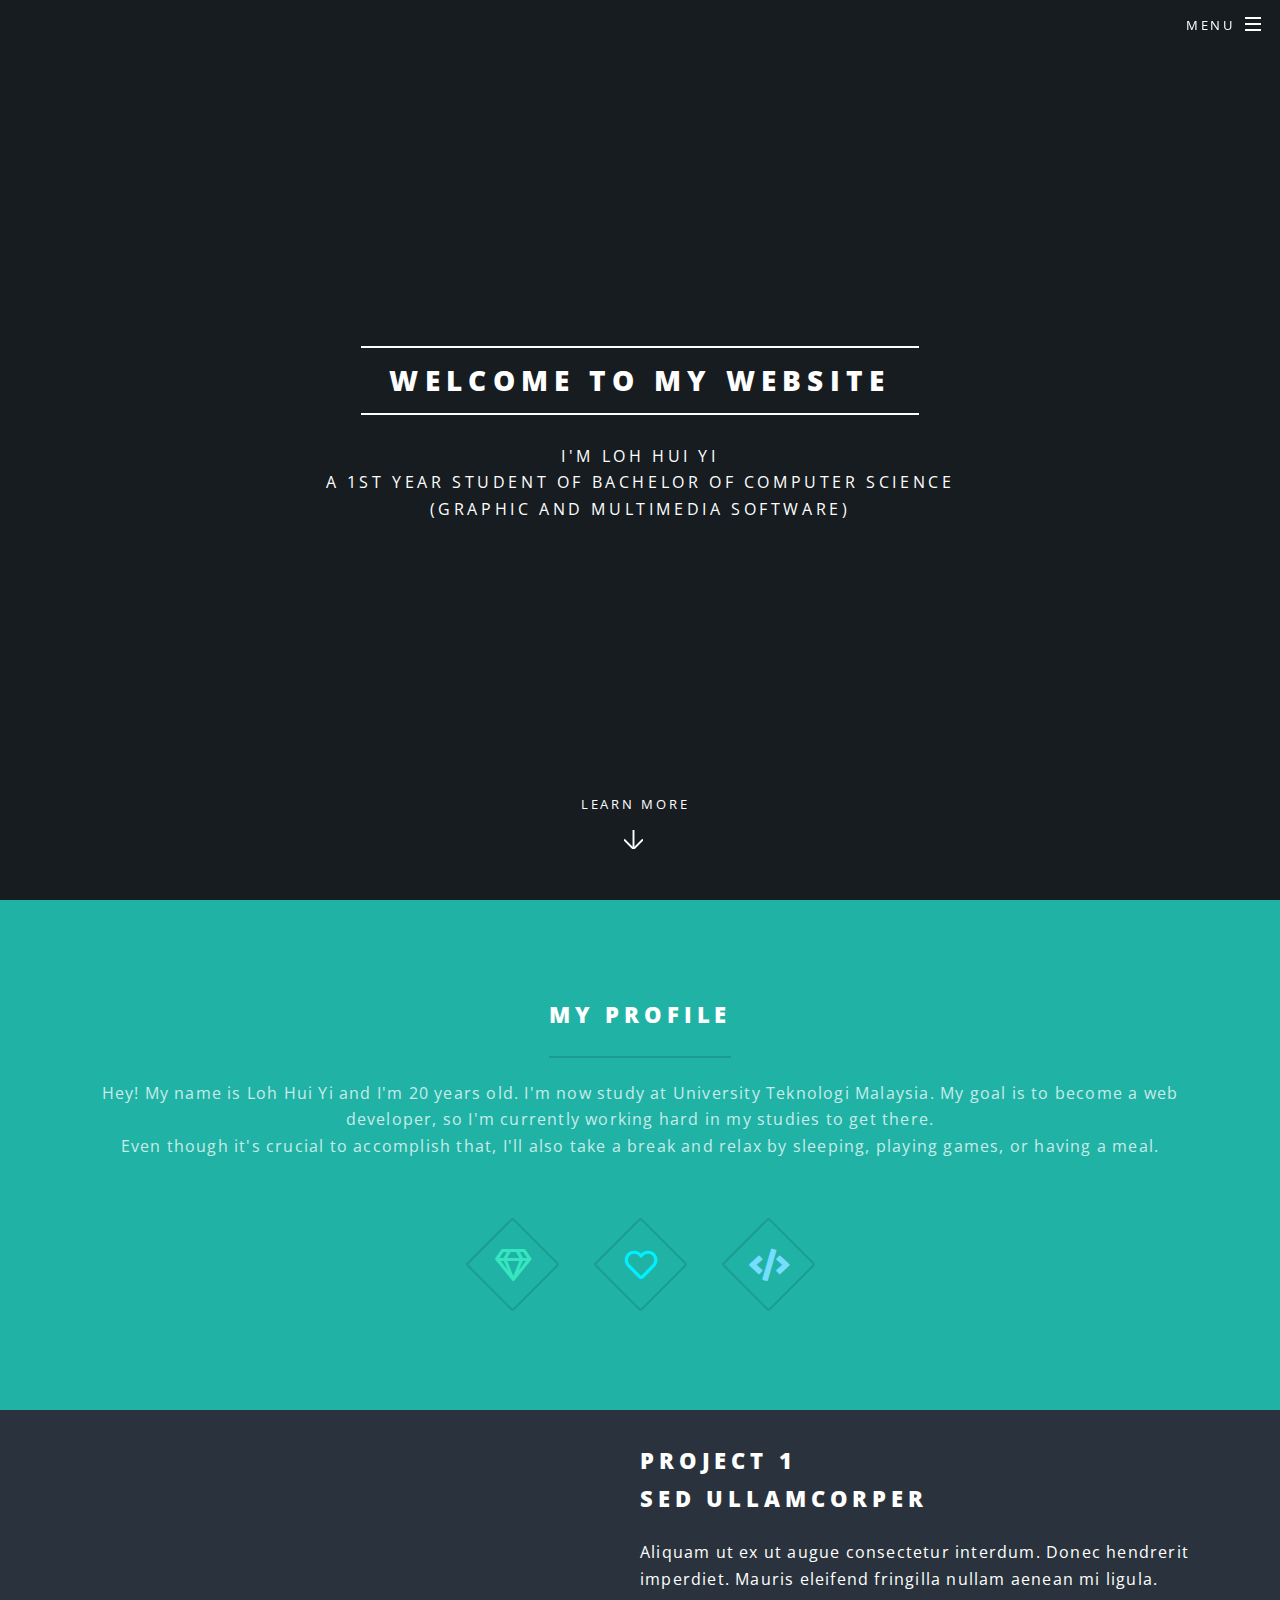
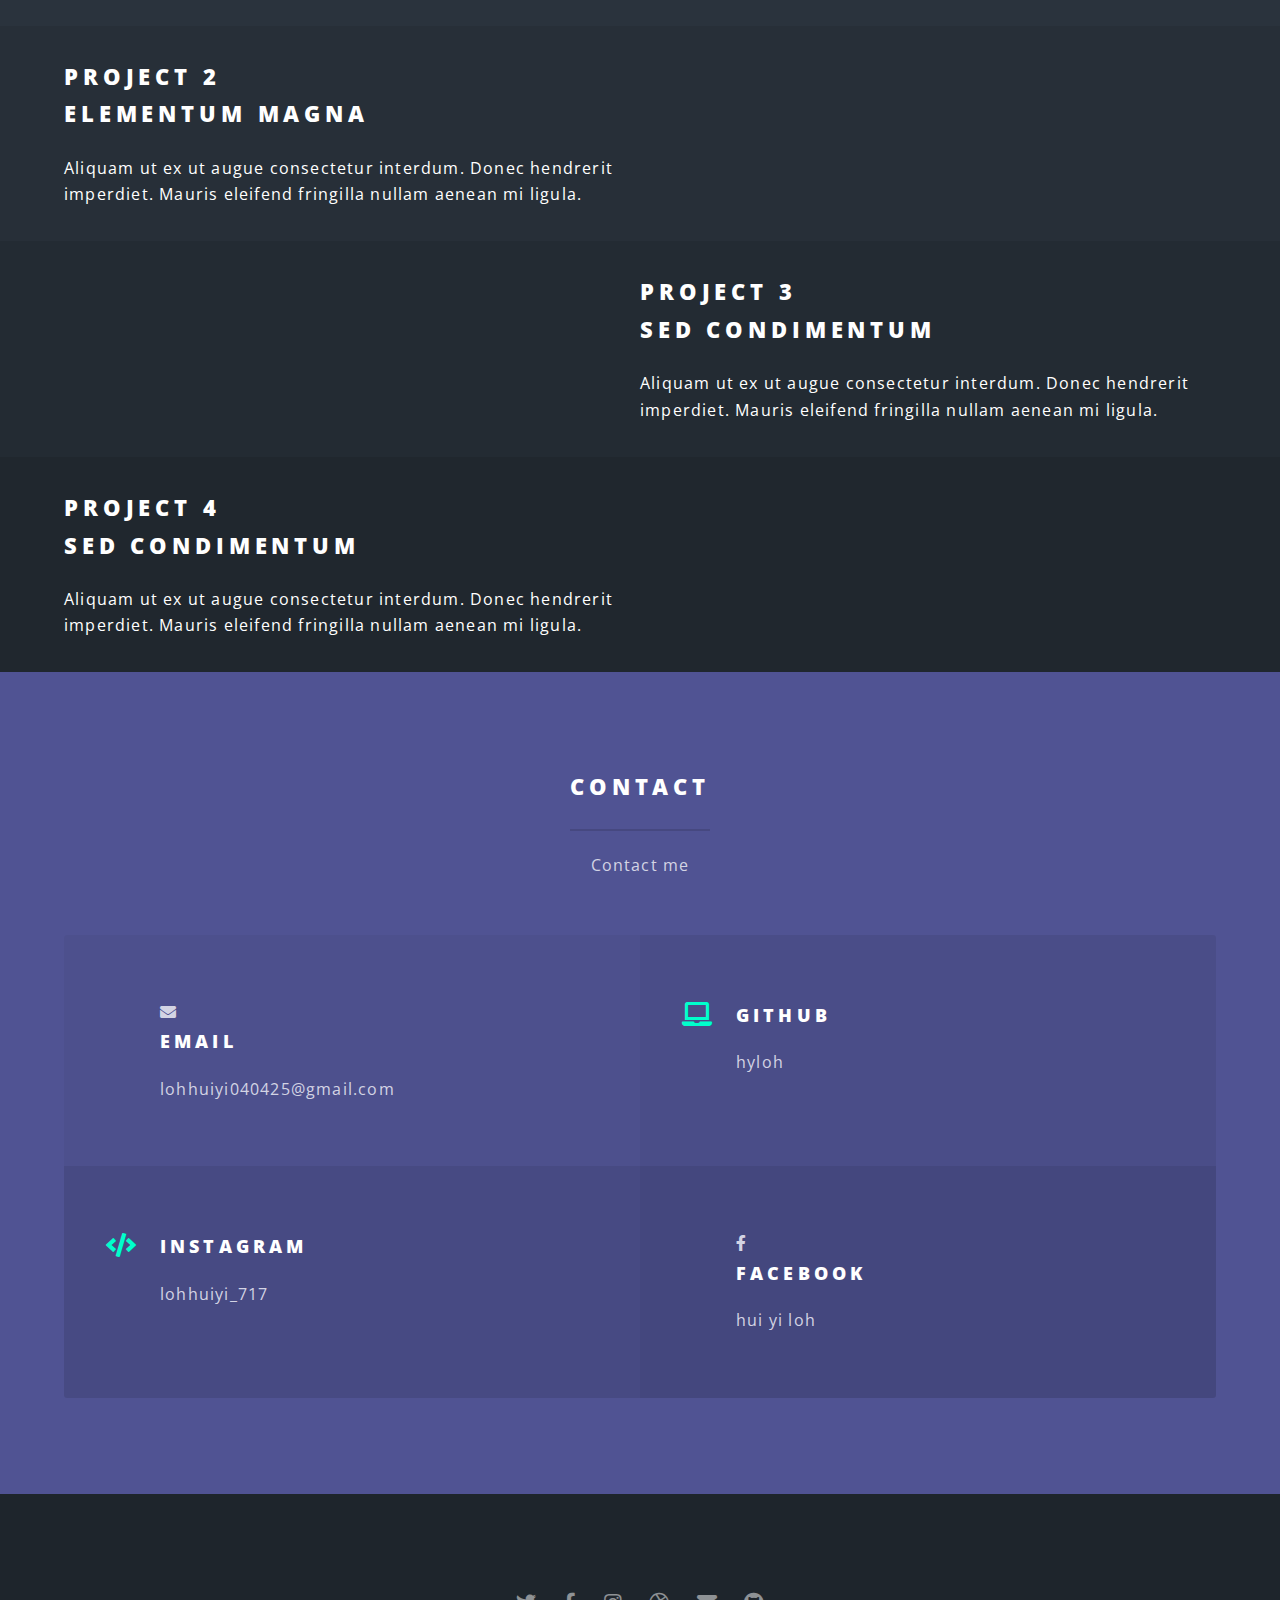
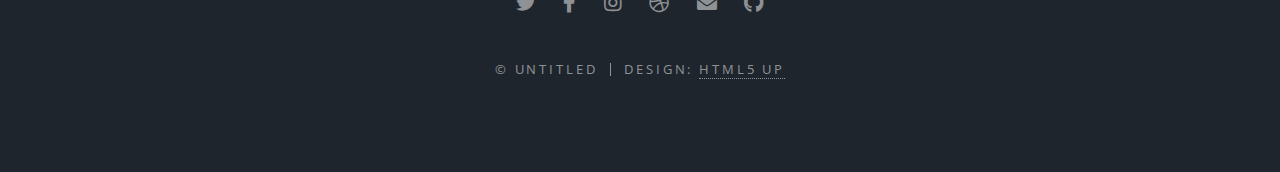
==== commit 223ca03e: "Update index.html" ====
--- a/index.html
+++ b/index.html
@@ -55,7 +55,7 @@
 							<header class="major">
 								<h2>My Profile<br />
 								</h2>
-								<p>Hey! My name is Loh Hui Yi and I'm 19 years old. I'm now study at University Teknologi Malaysia. My goal is to become a web developer, so  I'm currently working hard in my studies to get there.<br />
+								<p>Hey! My name is Loh Hui Yi and I'm 20 years old. I'm now study at University Teknologi Malaysia. My goal is to become a web developer, so  I'm currently working hard in my studies to get there.<br />
 								Even though it's crucial to accomplish that, I'll also take a break and relax by sleeping, playing games, or having a meal.</p>
 							</header>
 							<ul class="icons major">
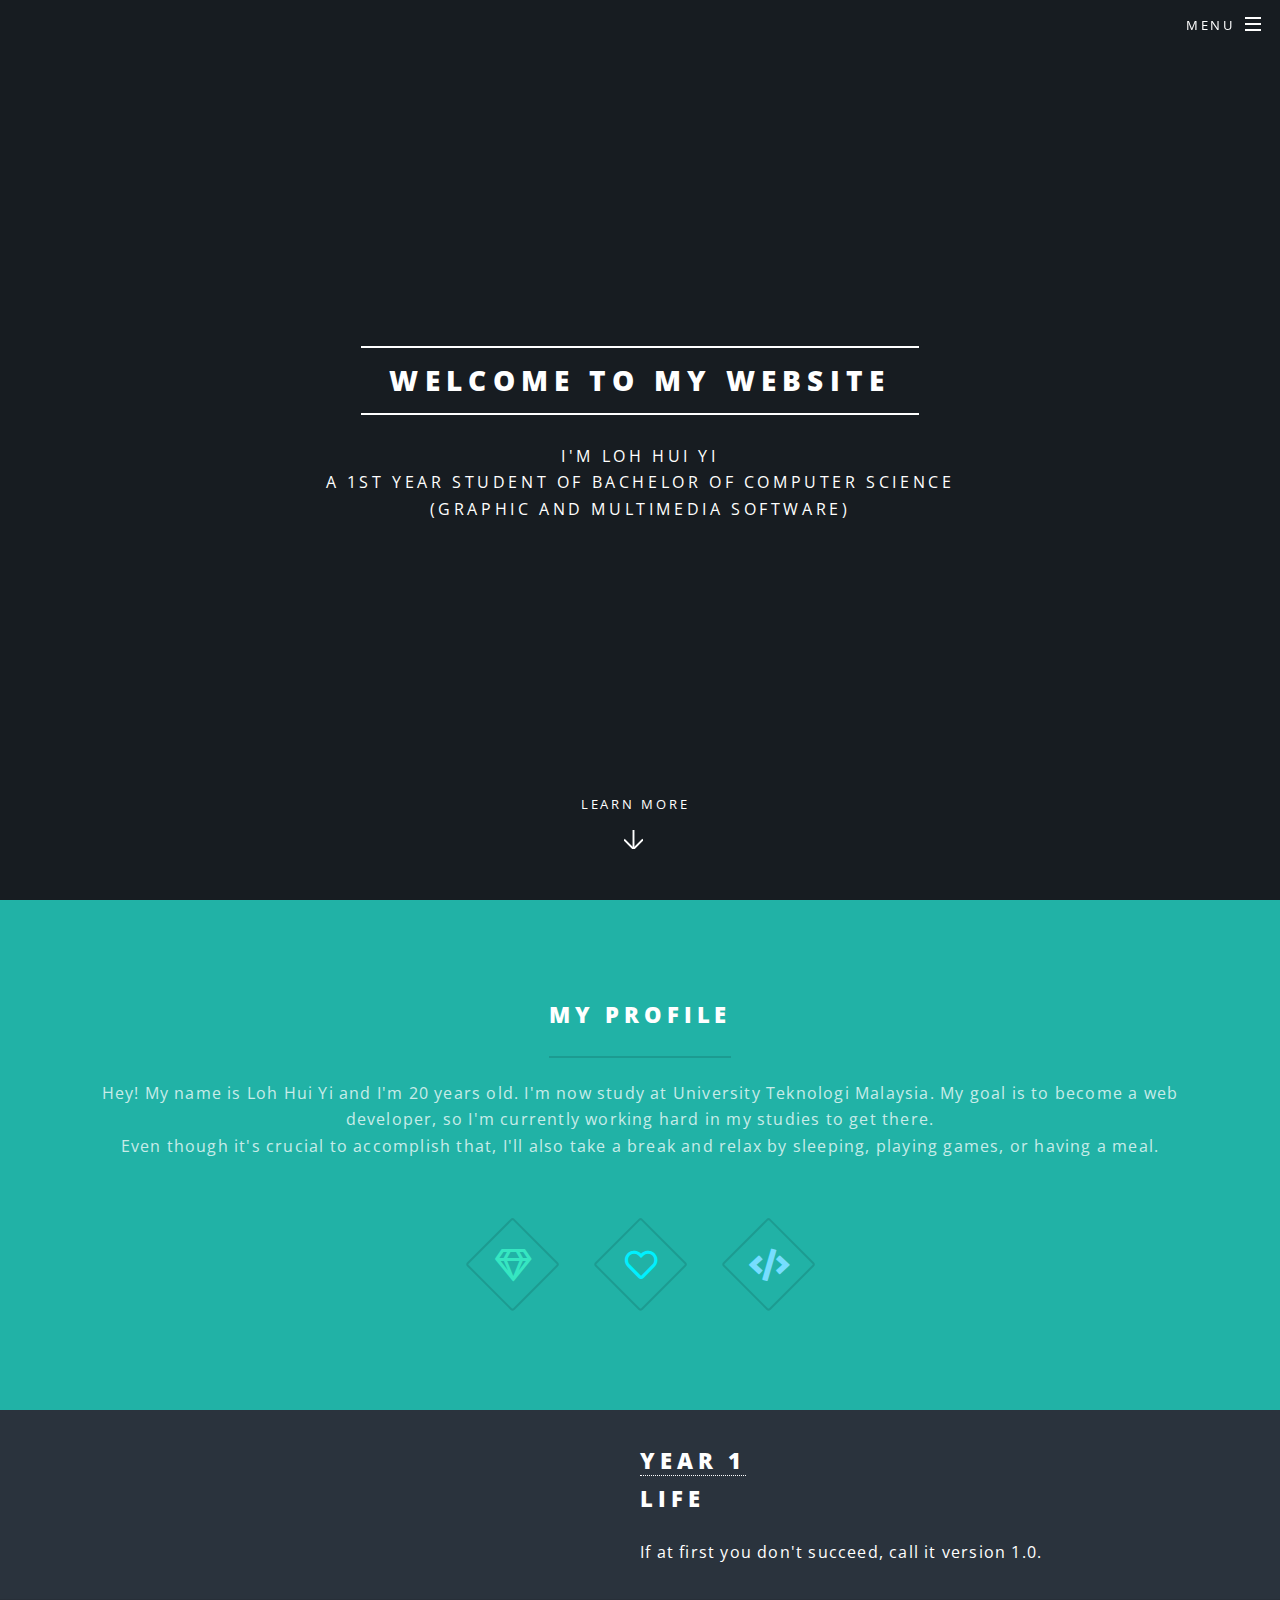
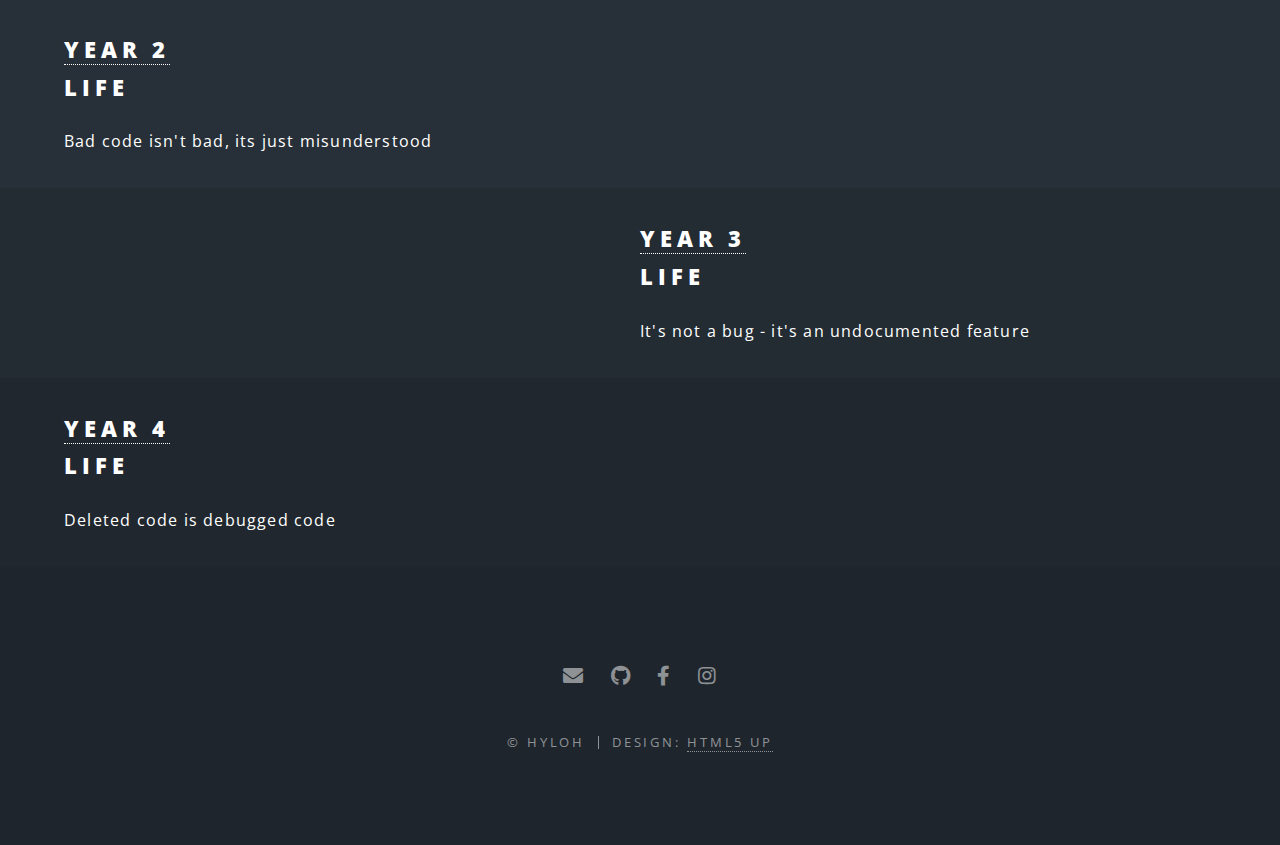
==== commit 29c7bf40: "add changes to website" ====
--- a/index.html
+++ b/index.html
@@ -6,7 +6,7 @@
 -->
 <html>
 	<head>
-		<title>Spectral by HTML5 UP</title>
+		<title>hyloh website</title>
 		<meta charset="utf-8" />
 		<link rel="stylesheet" href="assets/css/main.css" />
 		<meta name="viewport" cosntent="width=device-width, initial-scale=1, user-scalable=no" />
@@ -19,7 +19,7 @@
 
 				<!-- Header -->
 					<header id="header" class="alt">
-						<h1><a href="index.html">Spectral</a></h1>
+						<h1><a href="index.html">hyloh</a></h1>
 						<nav id="nav">
 							<ul>
 								<li class="special">
@@ -27,10 +27,10 @@
 									<div id="menu">
 										<ul>
 											<li><a href="index.html">Home</a></li>
-											<li><a href="generic.html">Generic</a></li>
-											<li><a href="elements.html">Elements</a></li>
-											<li><a href="#">Sign Up</a></li>
-											<li><a href="#">Log In</a></li>
+											<li><a href="generic.html">year 1 life</a></li>
+											<li><a href="year2.html">year 2 life</a></li><!--before is elements.html in a href-->
+											<li><a href="year3.html">year 3 life</a></li>
+											<li><a href="year4.html">year 4 life</a></li>
 										</ul>
 									</div>
 								</li>
@@ -70,35 +70,35 @@
 					<section id="two" class="wrapper alt style2">
 						<section class="spotlight">
 							<div class="image"><img src="https://images.unsplash.com/photo-1585079542156-2755d9c8a094?q=80&w=1074&auto=format&fit=crop&ixlib=rb-4.0.3&ixid=M3wxMjA3fDB8MHxwaG90by1wYWdlfHx8fGVufDB8fHx8fA%3D%3D" alt="" /></div><div class="content">
-								<h2>Project 1<br />
-								sed ullamcorper</h2>
-								<p>Aliquam ut ex ut augue consectetur interdum. Donec hendrerit imperdiet. Mauris eleifend fringilla nullam aenean mi ligula.</p>
+								<h2><a href="generic.html">year 1</a><br />
+								life</h2>
+								<p>If at first you don't succeed, call it version 1.0.</p>
 							</div>
 						</section>
 						<section class="spotlight">
 							<div class="image"><img src="https://www.thoughtco.com/thmb/a52VZS2Tuz735nKCS34LGyUMOzA=/750x0/filters:no_upscale():max_bytes(150000):strip_icc():format(webp)/GettyImages-1086740226-5c2d625a4cedfd00016ed36c.jpg" alt="" /></div><div class="content">
-								<h2>Project 2<br />
-								elementum magna</h2>
-								<p>Aliquam ut ex ut augue consectetur interdum. Donec hendrerit imperdiet. Mauris eleifend fringilla nullam aenean mi ligula.</p>
+								<h2><a href="year2.html">year 2</a><br />
+								life</h2>
+								<p>Bad code isn't bad, its just misunderstood</p>
 							</div>
 						</section>
 						<section class="spotlight">
 							<div class="image"><img src="https://images.unsplash.com/photo-1564865878688-9a244444042a?q=80&w=2070&auto=format&fit=crop&ixlib=rb-4.0.3&ixid=M3wxMjA3fDB8MHxwaG90by1wYWdlfHx8fGVufDB8fHx8fA%3D%3D" alt="" /></div><div class="content">
-								<h2>Project 3<br />
-								sed condimentum</h2>
-								<p>Aliquam ut ex ut augue consectetur interdum. Donec hendrerit imperdiet. Mauris eleifend fringilla nullam aenean mi ligula.</p>
+								<h2><a href="year3.html">year 3</a><br />
+								life</h2>
+								<p>It's not a bug - it's an undocumented feature</p>
 							</div>
 						</section>
 						<section class="spotlight">
 						<div class="image"><img src="https://images.unsplash.com/photo-1520453803296-c39eabe2dab4?q=80&w=2025&auto=format&fit=crop&ixlib=rb-4.0.3&ixid=M3wxMjA3fDB8MHxwaG90by1wYWdlfHx8fGVufDB8fHx8fA%3D%3D" alt="" /></div><div class="content">
-							<h2>Project 4<br />
-							sed condimentum</h2>
-							<p>Aliquam ut ex ut augue consectetur interdum. Donec hendrerit imperdiet. Mauris eleifend fringilla nullam aenean mi ligula.</p>
+							<h2><a href="year4.html">year 4</a><br />
+							life</h2>
+							<p>Deleted code is debugged code</p>
 						</div>
 						</section>
 					</section>
 
-				<!-- Three -->
+				<!-- Three 
 					<section id="three" class="wrapper style3 special">
 						<div class="inner">
 							<header class="major">
@@ -127,20 +127,21 @@
 							</ul>
 						</div>
 					</section>
-
+				-->
 
 				<!-- Footer -->
 					<footer id="footer">
 						<ul class="icons">
-							<li><a href="#" class="icon brands fa-twitter"><span class="label">Twitter</span></a></li>
-							<li><a href="https://www.facebook.com/profile.php?id=100093552932975&mibextid=ZbWKwL" class="icon brands fa-facebook-f"><span class="label">Facebook</span></a></li>
-							<li><a href="#" class="icon brands fa-instagram"><span class="label">Instagram</span></a></li>
-							<li><a href="#" class="icon brands fa-dribbble"><span class="label">Dribbble</span></a></li>
 							<li><a href="https://mail.google.com/mail/u/0/#inbox" class="icon solid fa-envelope"><span class="label">Email</span></a></li>
 							<li><a href="https://github.com/hyloh" class="icon brands fa-github"><span class="label">Github</span></a></li>
+							<li><a href="https://www.facebook.com/profile.php?id=100093552932975&mibextid=ZbWKwL" class="icon brands fa-facebook-f"><span class="label">Facebook</span></a></li>
+							<li><a href="https://www.instagram.com/lohhuiyi_717?igsh=MXJncXl2a2FyZ3Azbg==" class="icon brands fa-instagram"><span class="label">Instagram</span></a></li>
+							<!--<li><a href="#" class="icon brands fa-twitter"><span class="label">Twitter</span></a></li>
+								<li><a href="#" class="icon brands fa-dribbble"><span class="label">Dribbble</span></a></li> -->
+	
 						</ul>
 						<ul class="copyright">
-							<li>&copy; Untitled</li><li>Design: <a href="http://html5up.net">HTML5 UP</a></li>
+							<li>&copy; HYLOH</li><li>Design: <a href="http://html5up.net">HTML5 UP</a></li>
 						</ul>
 					</footer>
 
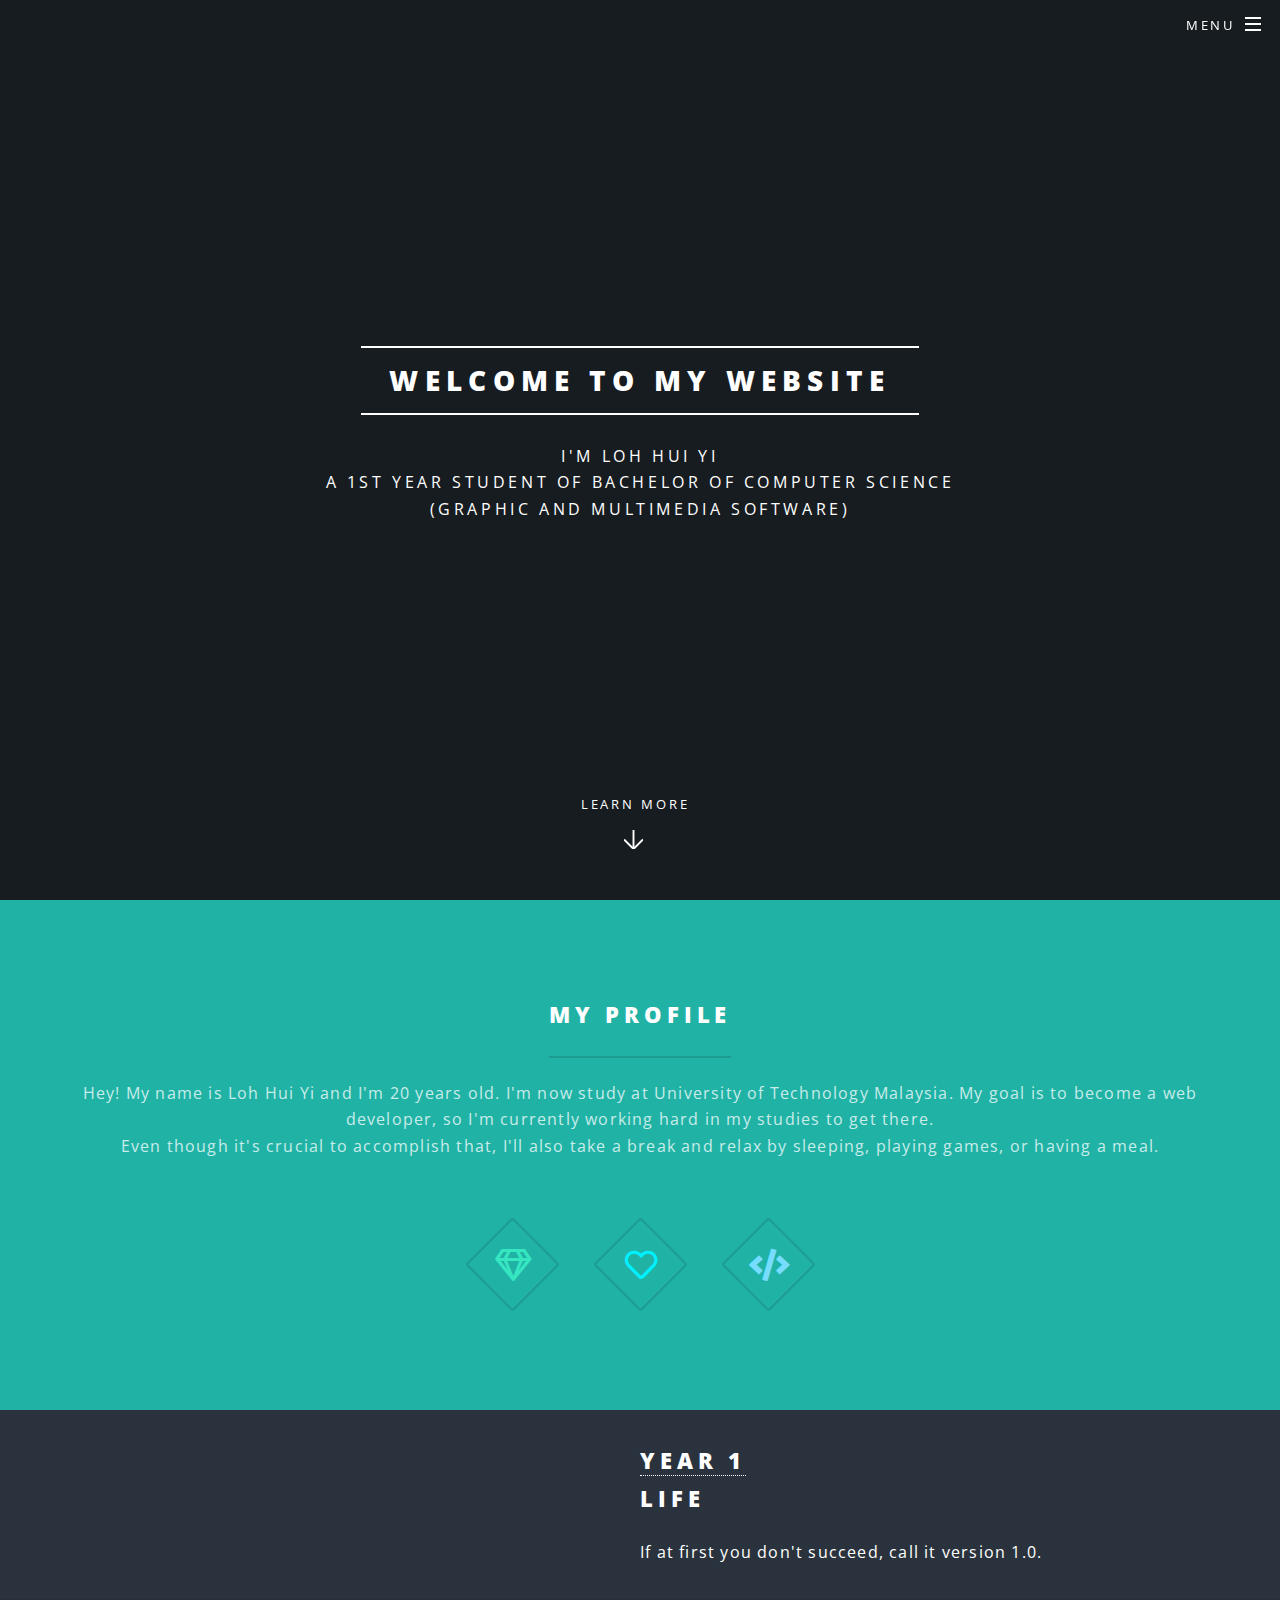
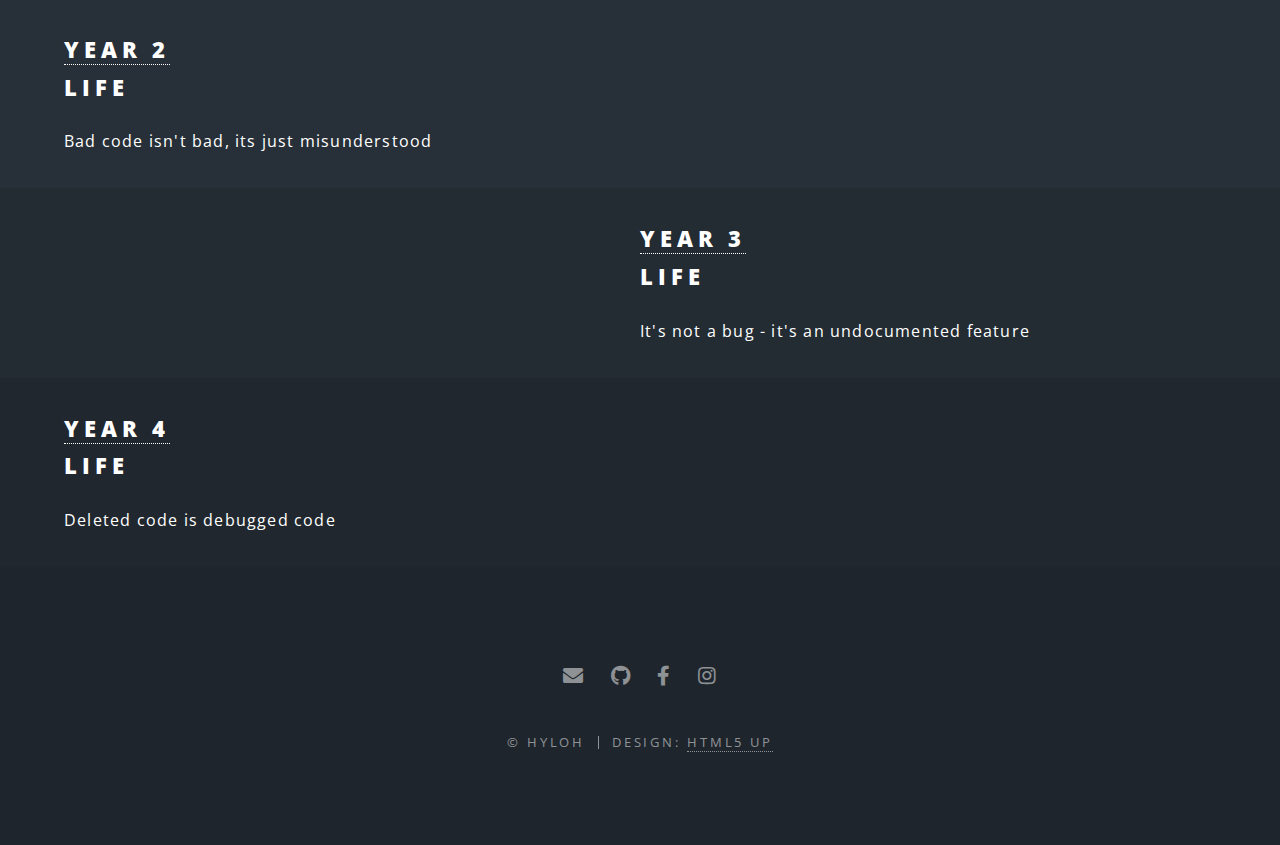
==== commit 9f97458a: "typo" ====
--- a/index.html
+++ b/index.html
@@ -55,7 +55,7 @@
 							<header class="major">
 								<h2>My Profile<br />
 								</h2>
-								<p>Hey! My name is Loh Hui Yi and I'm 20 years old. I'm now study at University Teknologi Malaysia. My goal is to become a web developer, so  I'm currently working hard in my studies to get there.<br />
+								<p>Hey! My name is Loh Hui Yi and I'm 20 years old. I'm now study at University of Technology Malaysia. My goal is to become a web developer, so  I'm currently working hard in my studies to get there.<br />
 								Even though it's crucial to accomplish that, I'll also take a break and relax by sleeping, playing games, or having a meal.</p>
 							</header>
 							<ul class="icons major">
@@ -132,7 +132,7 @@
 				<!-- Footer -->
 					<footer id="footer">
 						<ul class="icons">
-							<li><a href="https://mail.google.com/mail/u/0/#inbox" class="icon solid fa-envelope"><span class="label">Email</span></a></li>
+							<li><a href="mailto:lohhuiyi040425@gmail.com" class="icon solid fa-envelope"><span class="label">Email</span></a></li>
 							<li><a href="https://github.com/hyloh" class="icon brands fa-github"><span class="label">Github</span></a></li>
 							<li><a href="https://www.facebook.com/profile.php?id=100093552932975&mibextid=ZbWKwL" class="icon brands fa-facebook-f"><span class="label">Facebook</span></a></li>
 							<li><a href="https://www.instagram.com/lohhuiyi_717?igsh=MXJncXl2a2FyZ3Azbg==" class="icon brands fa-instagram"><span class="label">Instagram</span></a></li>
